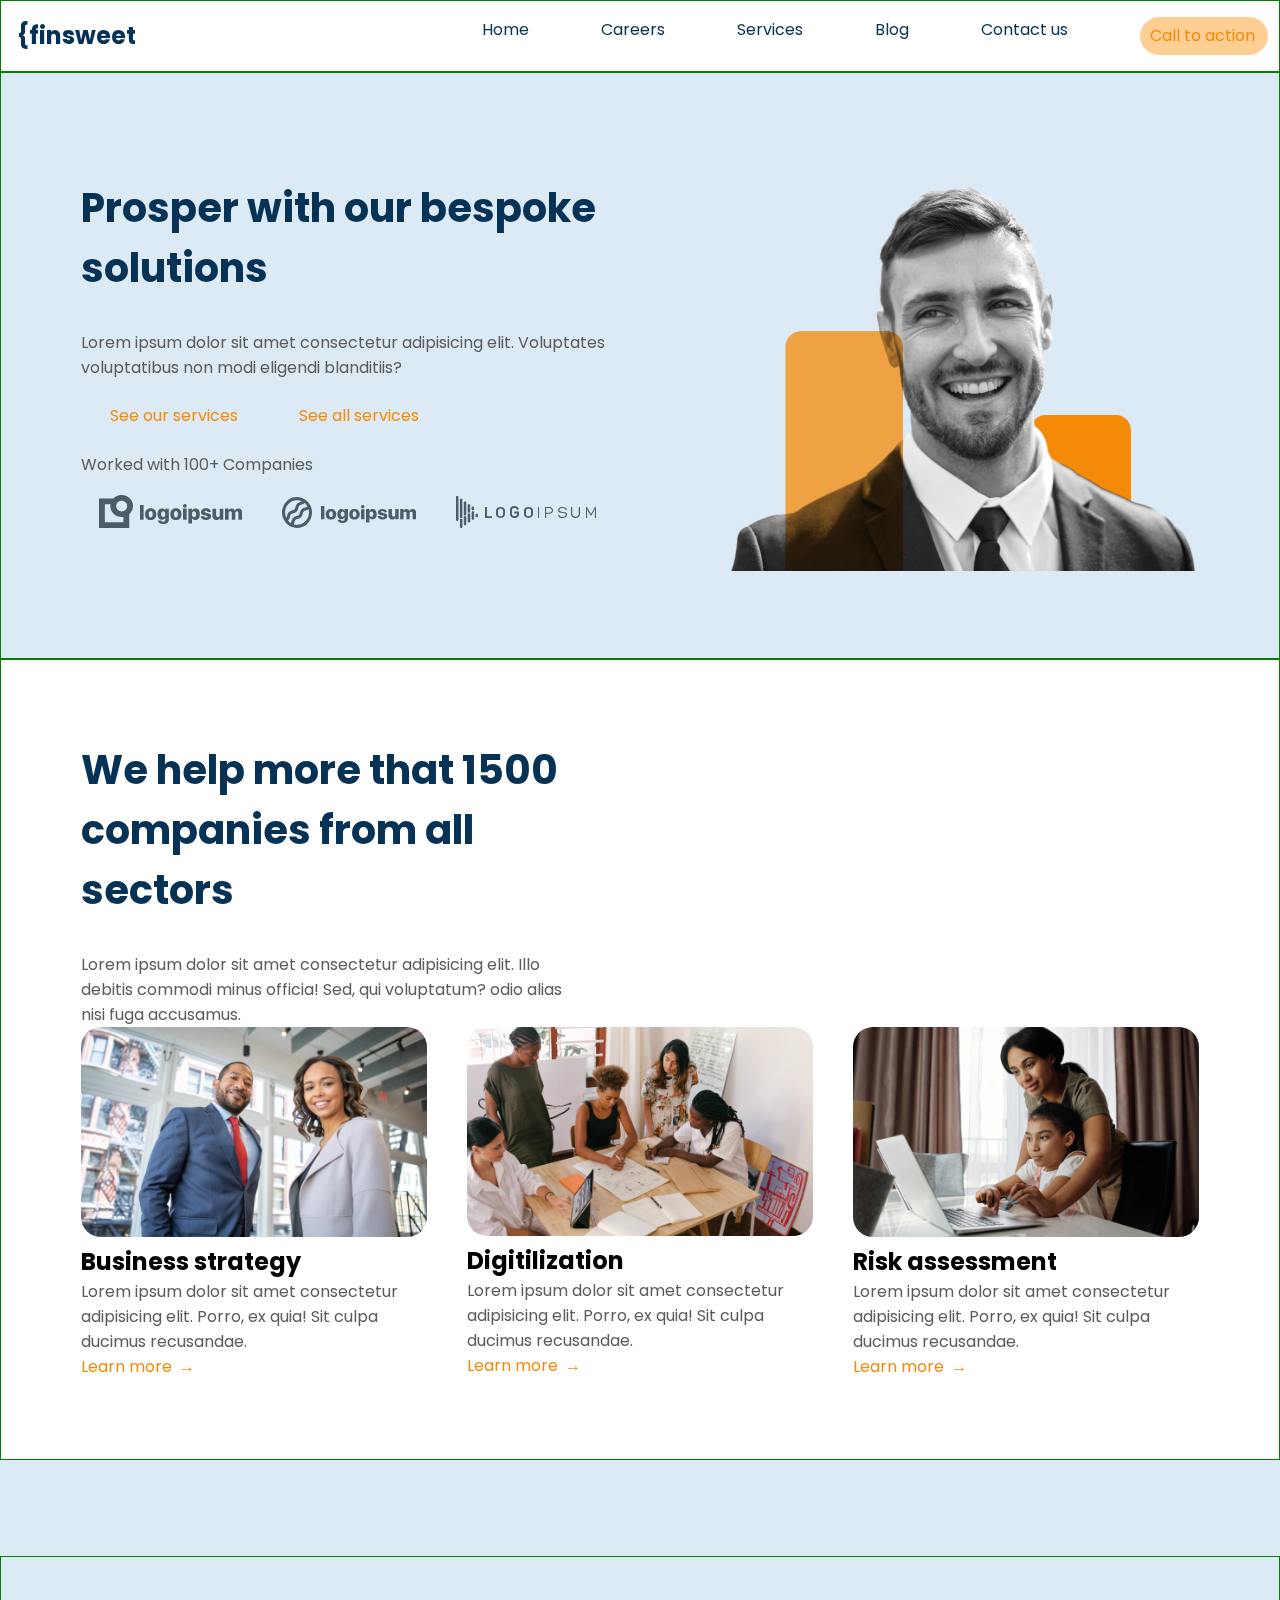
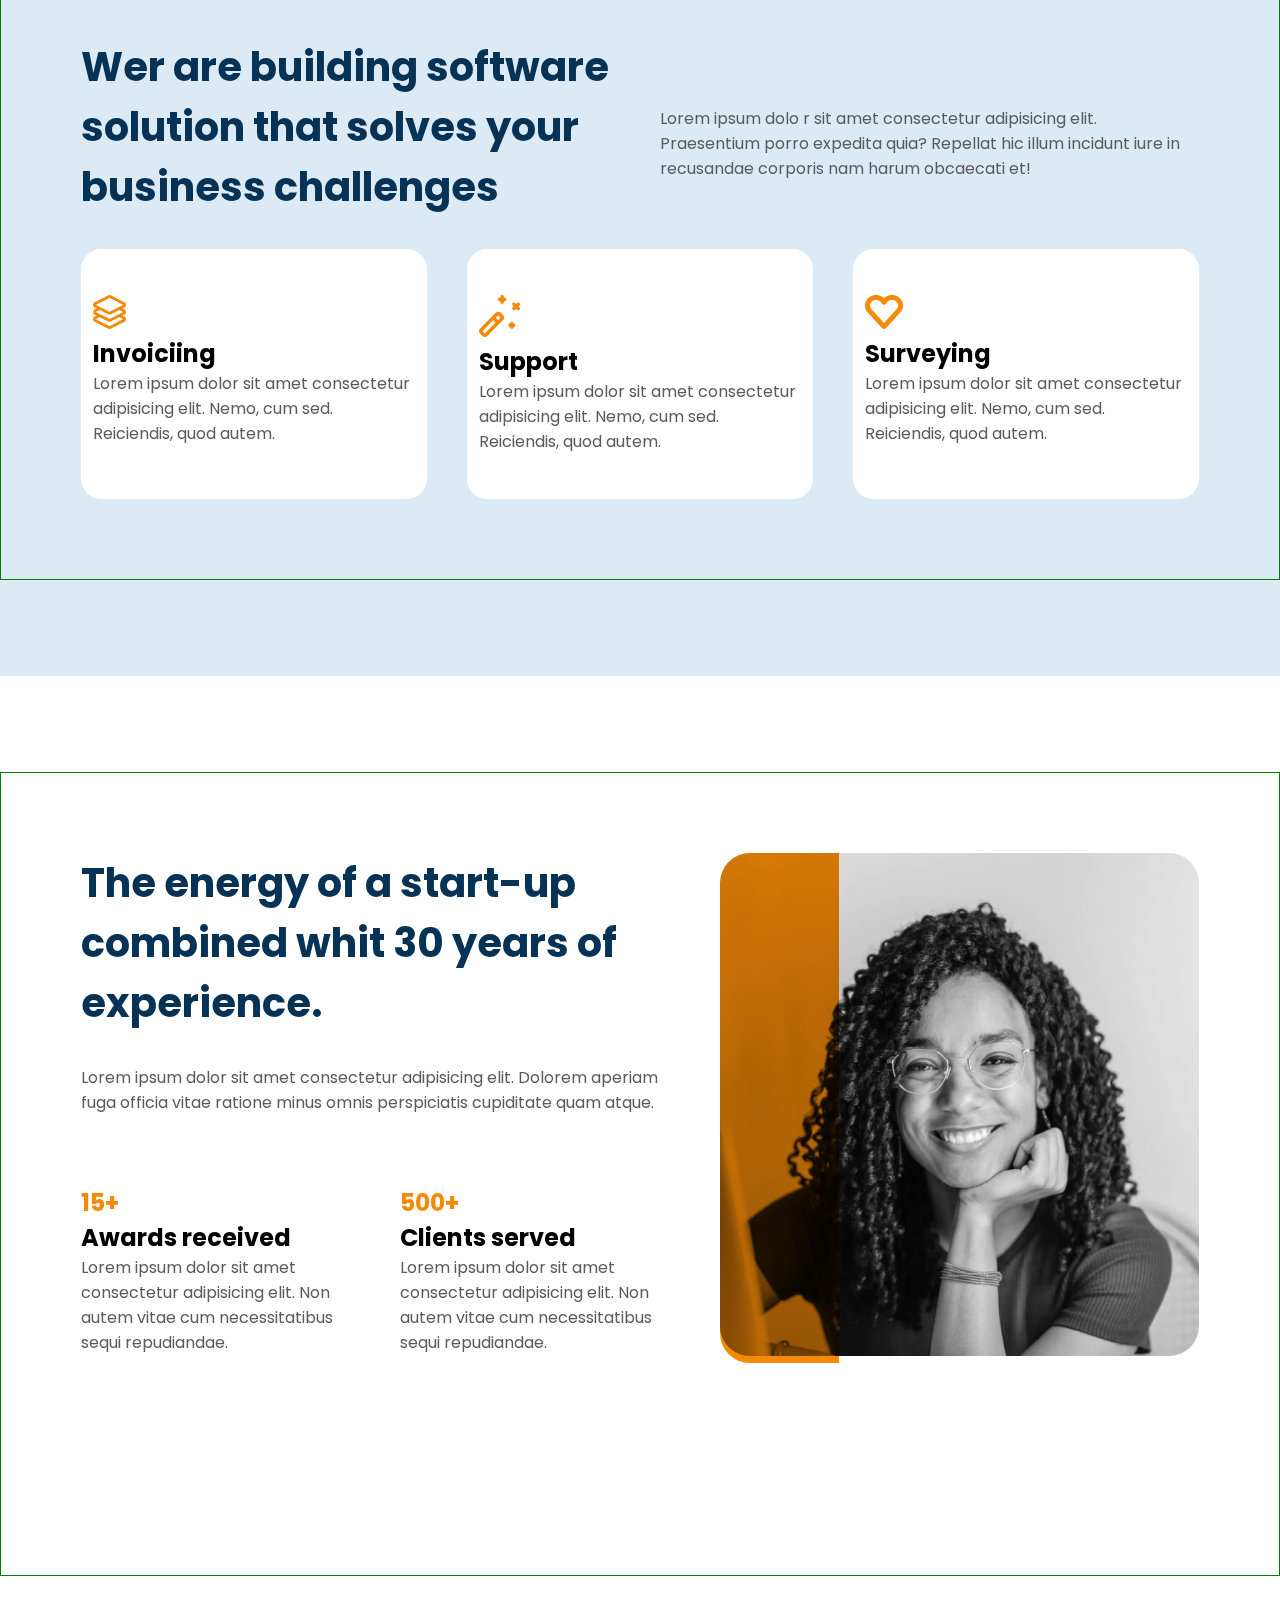
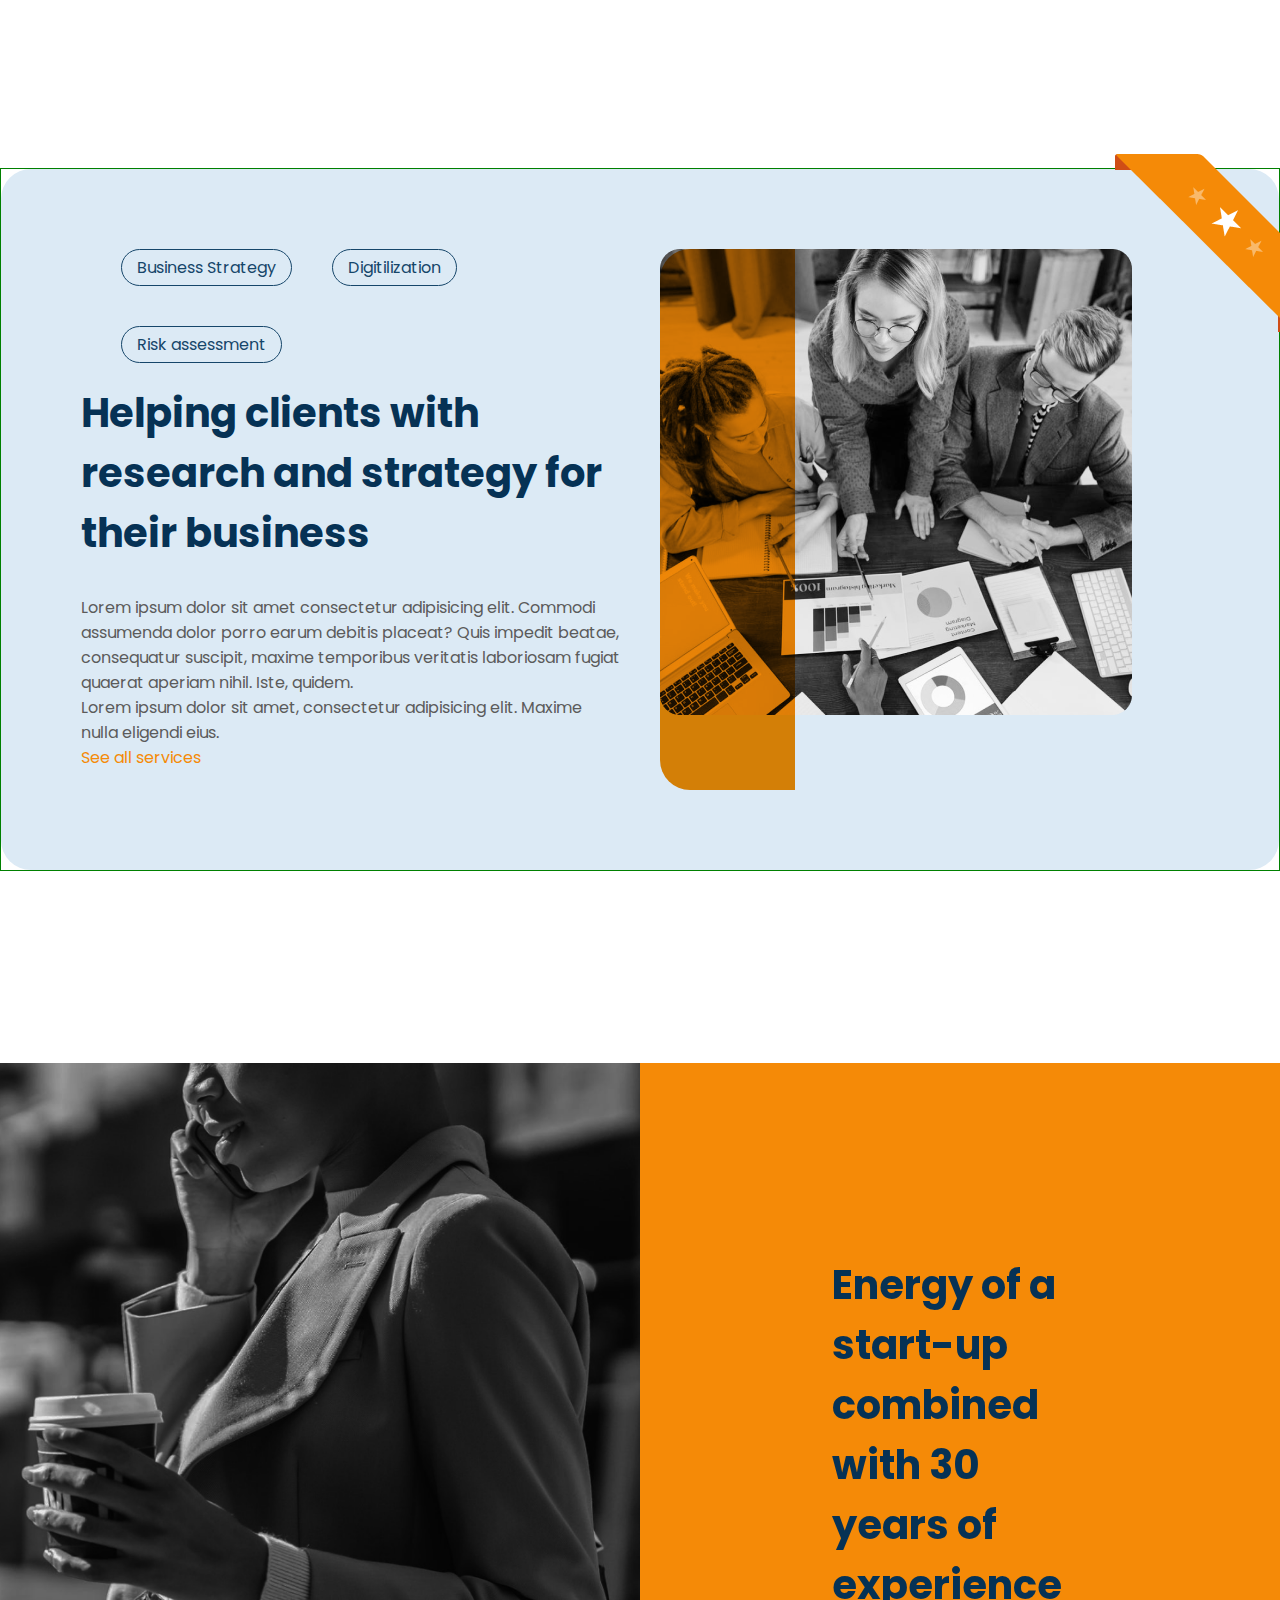
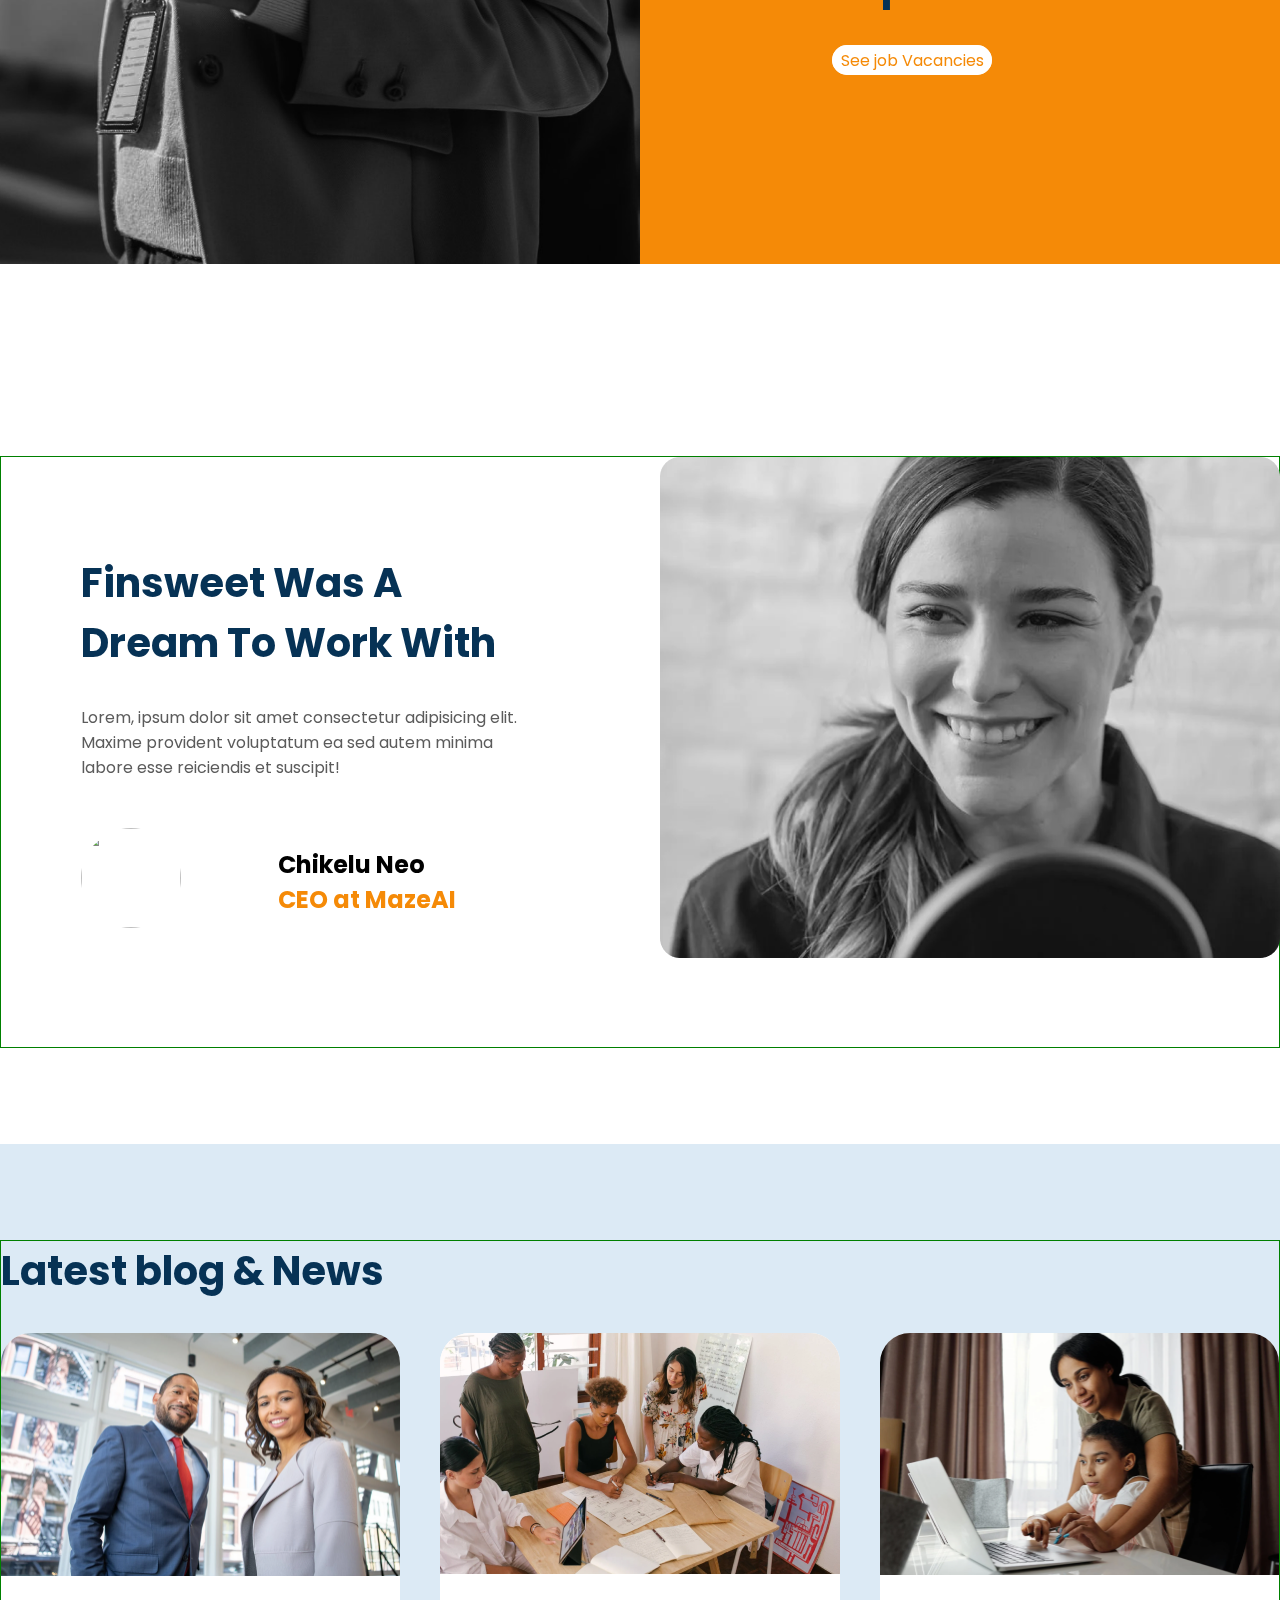
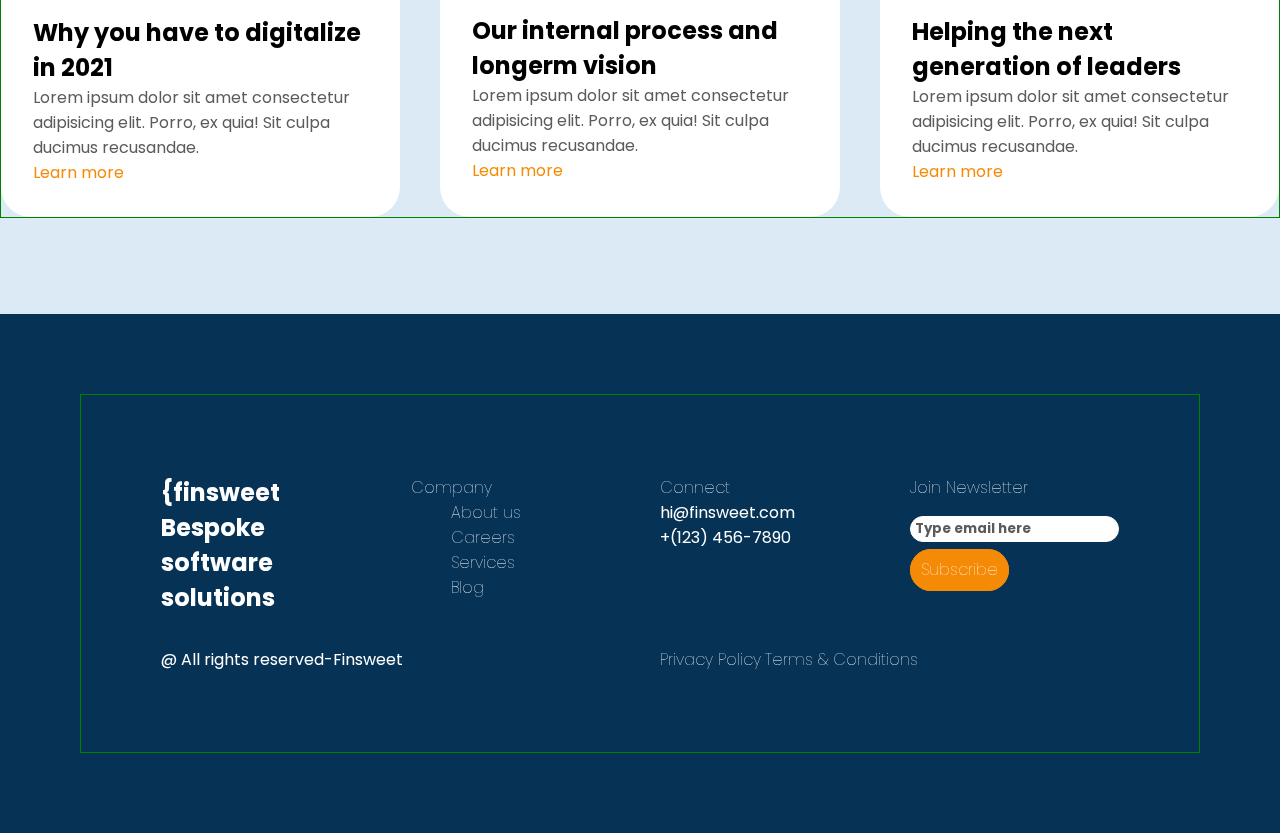
==== index.html @ d6efd80c "first commit" ====
<!DOCTYPE html>
<html lang="en">

<head>
    <meta charset="UTF-8">
    <meta http-equiv="X-UA-Compatible" content="IE=edge">
    <meta name="viewport" content="width=device-width, initial-scale=1.0">
    <link rel="preconnect" href="https://fonts.googleapis.com">
    <link rel="preconnect" href="https://fonts.gstatic.com" crossorigin>
    <link href="https://fonts.googleapis.com/css2?family=Poppins:wght@500&display=swap" rel="stylesheet">
    <link rel="stylesheet" href="css/style.css">
    <title>finsweet</title>
</head>

<body>
    <header>
        <div class="container">
            <div class="heading row">
                <div class="logo"><a href="#">{finsweet</a></div>
                <ul class="navbar-items row">
                    <li><a href="#">Home</a></li>
                    <li><a href="#">Careers</a></li>
                    <li><a href="#">Services</a></li>
                    <li><a href="#">Blog</a></li>
                    <li><a href="#">Contact us</a></li>
                    <li><a class="cta" href="#">Call to action</a></li>
                </ul>
            </div>

        </div>
    </header>

    <section id="header-section">
        <div class="container padding-2">
            <div class="face-content row">
                <div class="face-content-left col-2 center">
                    <div class="face-left-text">
                        <h1>Prosper with our bespoke solutions</h1>
                        <p>Lorem ipsum dolor sit amet consectetur adipisicing elit. Voluptates voluptatibus non modi
                            eligendi blanditiis?</p>
                    </div>
                    <div class="face-buttons">
                        <a class="service-btn padding" href="#">See our services</a>
                        <a class="service-btn padding" href="#">See all services</a>
                    </div>
                    <div class="partners">
                        <p>Worked with 100+ Companies</p>
                        <div class="partner-logos">
                            <img src="/images/haeder-logo-1.svg" alt="logo-1">
                            <img src="/images/heder-logo-2.svg" alt="logo-2">
                            <img src="/images/header-logo-3.svg" alt="logo-3">
                        </div>
                    </div>
                </div>
                <div class="face-content-right-img flex-wrap">
                    <img class="img-feature" src="/images/header-image.png" alt="header-image">
                </div>
            </div>

        </div>

    </section id="second-part">
    <div class="container">
        <div class="whole-second center padding-2">
            <div class="second-part-text">
                <h1>We help more that 1500 companies from all sectors</h1>
                <p>Lorem ipsum dolor sit amet consectetur adipisicing elit. Illo debitis commodi minus officia! Sed, qui
                    voluptatum? odio alias nisi fuga accusamus.</p>
            </div>

            <div class="second-part-items row">
                <div class="col-3">
                    <img src="images/post1.png" alt="post-1">
                    <h3>Business strategy</h3>
                    <p>Lorem ipsum dolor sit amet consectetur adipisicing elit. Porro, ex quia! Sit culpa ducimus
                        recusandae.</p>
                    <a class="btn" href="#">Learn more</a>
                </div>
                <div class="col-3">
                    <img src="/images/post-2.png" alt="post">
                    <h3>Digitilization</h3>
                    <p>Lorem ipsum dolor sit amet consectetur adipisicing elit. Porro, ex quia! Sit culpa ducimus
                        recusandae.</p>
                    <a class="btn" href="#">Learn more</a>
                </div>
                <div class="col-3">
                    <img src="/images/post-3.png" alt="post-3">
                    <h3>Risk assessment</h3>
                    <p>Lorem ipsum dolor sit amet consectetur adipisicing elit. Porro, ex quia! Sit culpa ducimus
                        recusandae.</p>
                    <a class="btn" href="#">Learn more</a>
                </div>
            </div>


        </div>
    </div>
    </section>
    <section id="third">
        <div class="container padding-2">
            <div class="row">
                <div class="col-2">
                    <h1>Wer are building software solution that solves your business challenges</h1>
                </div>
                <div class="col-2 center">
                    <p>Lorem ipsum dolo r sit amet consectetur adipisicing elit. Praesentium porro expedita quia? Repellat
                        hic illum incidunt iure in recusandae corporis nam harum obcaecati et!</p>
                </div>
            </div>
            <div class="third-part-items row">
                <div class="third-box-border col-3">
                    <img src="images/Icon-layer.png" alt="Icon-layer">
                    <h3>Invoiciing</h3>
                    <p>Lorem ipsum dolor sit amet consectetur adipisicing elit. Nemo, cum sed. Reiciendis, quod autem.
                    </p>
                </div>
                <div class="third-box-border col-3 ">
                    <img src="images/Icon-wizard.png" alt="Icon-wizard">
                    <h3>Support</h3>
                    <p>Lorem ipsum dolor sit amet consectetur adipisicing elit. Nemo, cum sed. Reiciendis, quod autem.
                    </p>
                </div>
                <div class="third-box-border col-3">
                    <img src="images/Icon-heart.png" alt="Icon-heart">
                    <h3>Surveying</h3>
                    <p>Lorem ipsum dolor sit amet consectetur adipisicing elit. Nemo, cum sed. Reiciendis, quod autem.
                    </p>
                </div>
            </div>
        </div>
    </section>

    <section id="fourth">
        <div class="container row padding-2">
            <div class="fourth-part col-2 center">
                <div class="fourth-part-text">
                    <h1>The energy of a start-up combined whit 30 years of experience.</h1>
                    <p>Lorem ipsum dolor sit amet consectetur adipisicing elit. Dolorem aperiam fuga officia vitae
                        ratione minus omnis perspiciatis cupiditate quam atque.</p>

                </div>
                <div class="fourth-part-items row">
                    <div class="fourth-part-items-one col-2 nowrap">
                        <h4>15+</h4>
                        <h3>Awards received</h3>
                        <p>Lorem ipsum dolor sit amet consectetur adipisicing elit. Non autem vitae cum necessitatibus
                            sequi repudiandae.</p>
                    </div>
                    <div class="fourth-part-items-two col-2 nowrap">
                        <h4>500+</h4>
                        <h3>Clients served</h3>
                        <p>Lorem ipsum dolor sit amet consectetur adipisicing elit. Non autem vitae cum necessitatibus
                            sequi repudiandae.</p>
                    </div>
                </div>

            </div>
            <div class="fourth-part-img col-2 flex-wrap">
                <div class="absolute">
                    <img class="women" src="images/about-image.png" alt="women">
                </div>
            </div>
        </div>
    </section>

    <section>
        <div class="container">
            <div class="fifth-part row">
                <div class="fifth-part-left col-2 center">
                    <div class="fifth-nav">
                        <ul class="fifth-nav-items row">
                            <li><a class="cta-fifth" href="#">Business Strategy</a></li>
                            <li><a  href="#">Digitilization</a></li>
                            <li><a  href="#">Risk assessment</a></li>
                        </ul>
                    </div>
                    <div class="fifth-text">
                        <h1>Helping clients with research and strategy for their business</h1>
                        <p>Lorem ipsum dolor sit amet consectetur adipisicing elit. Commodi assumenda dolor porro earum
                            debitis placeat? Quis impedit beatae, consequatur suscipit, maxime temporibus veritatis
                            laboriosam fugiat quaerat aperiam nihil. Iste, quidem.</p>
                        <p>Lorem ipsum dolor sit amet, consectetur adipisicing elit. Maxime nulla eligendi eius.</p>
                        <a class="btn" href="#"> See all services</a>
                    </div>

                </div>
                <div class="fifth-img col-2 absolute">
                    <img class="fifth-team-img" src="/images/team.png" alt="team">
                </div>
                <div class="ribbon">
                    <img src="/images/Ribbon.png" alt="ribbon">
                </div>
            </div>

        </div>
    </section>

    <section>
        <div class="sixth row nogap">
            <div class="sixth-left col-2">

            </div>
            <div class="sixth-right col-2">
                <h1>Energy of a start-up combined with 30 years of experience </h1>
                <a class="button"    href="#"> See job Vacancies</a>
            </div>
        </div>
    </section>

    <section>
        <div class="container row">
            <div class="seventh-left col-2 center padding-2">

                <div class="seventh-text">
                    <h1>Finsweet Was A Dream To Work With</h1>
                    <p>Lorem, ipsum dolor sit amet consectetur adipisicing elit. Maxime provident voluptatum ea sed autem minima labore esse reiciendis et suscipit!</p>
    
                </div>
                <div class="row nogap">
                    <div class="jgh">
                        <img class="img-part" src="https://visionarymarketing.com/wp-content/uploads/2022/02/art-nfts-auction-2021-esther-barend.jpg">
                    </div>
            
                    <div class="txt center">
                        <h3>Chikelu Neo</h3>
                        <h4>CEO at MazeAI</h4>

                    </div>
                </div>
            </div>
            <div class="right col-2">
                <img src="/images/video-image.png" alt="video">
            </div>
        </div>
    </section>

    <section id="hhh">
        <div class="container">
            <div class="eight-part">
                <div class="eight">
                    <h1>Latest blog & News</h1>
                </div>
                <div class="eight row">
                    <div class="uni col-3">
                        <img src="images/post1.png" alt="post-1">
                        <div class="white">
                            <h3>Why you have to digitalize in 2021</h3>
                            <p>Lorem ipsum dolor sit amet consectetur adipisicing elit. Porro, ex quia! Sit culpa ducimus
                                recusandae.</p>
                            <a class="btn" href="#">Learn more</a>

                        </div>
                    </div>
                    <div class="uni col-3">
                        <img src="/images/post-2.png" alt="post">
                        <div class="white">
                            <h3>Our internal process and longerm vision</h3>
                            <p>Lorem ipsum dolor sit amet consectetur adipisicing elit. Porro, ex quia! Sit culpa ducimus
                                recusandae.</p>
                            <a class="btn" href="#">Learn more</a>
                        </div>
                    </div>
                    <div class="uni col-3">
                        <img src="/images/post-3.png" alt="post-3">
                        <div class="white">

                            <h3>Helping the next generation of leaders</h3>
                            <p>Lorem ipsum dolor sit amet consectetur adipisicing elit. Porro, ex quia! Sit culpa ducimus
                                recusandae.</p>
                            <a class="btn" href="#">Learn more</a>
                        </div>
                    </div>
                </div>
            </div>
        </div>
    </section>

    <footer id="footer-section">
        <div class="container padding-2">

            <div class="foot row">
                <div class="foot-first col-4">
                    <h3>{finsweet</h2>
                        <h1>Bespoke software solutions</h1>
                </div>
                <div class="foot-sec col-4">
                    <h2>Company</h2>
                    <ul>
                        <li><a href="#"> About us</a></li>
                        <li><a href="#"> Careers</a></li>
                        <li><a href="#"> Services</a></li>
                        <li><a href="#"> Blog</a></li>
                    </ul>
                </div>
                <div class="foot-third col-4">
                    <h2>Connect</h2>
                    <p>hi@finsweet.com</p>
                    <p>+(123) 456-7890</p>
                </div>
                <div class="foot-fourth col-4">
                    <h2>Join Newsletter</h2>
                    <h5 class="foot-btn-1">Type email here</h5>
                    <a class="foot-btn" href="#">Subscribe</a>
                </div>
            </div>
            <div class="foot-footer row">
                <p class="col-2">@ All rights reserved-Finsweet</p>
                <div class="footer-right col-2">
                    <a href="#">Privacy Policy</a>
                    <a href="#">Terms & Conditions</a>
                </div>
            </div>
        </div>
    </footer>
</body>

</html>
---- css/style.css ----
* {
    margin: 0;
    box-sizing: border-box;
}

.container {
    max-width: 1280px;
    margin: 0 auto;
    border: 1px solid green;
    /* padding: 1rem; */
}
a {
    text-decoration: none;
}

p {
    color: #5B5B5B;
}

body {
    font-family: 'Poppins', sans-serif;
}

li {
    list-style: none;
}

h1 {
    font-size: 2.5rem;
    color: #063255;
    margin-bottom: 2rem;
}

/* Layout */

.row {
    display: flex;
    flex-wrap: wrap;
    gap: 40px;
}

.col-2 {
    width: calc(100%/2 - 40px);
    flex-grow: 1;
    /* flex: 1 400px; */
}
.wrap{
        flex: 1 400px;
}

.col-3 {
    width: calc(100%/3 - 40px);
    flex-grow: 1;
    /* flex: 1 400px;  */
}
.col-4{
    width: calc(100%/4 - 40px);
    flex-grow: 1;
}

/* Heading */

.heading {
    justify-content: space-between;
    align-items: center;
    padding: 1rem 1rem;
}

.navbar-items li {
    padding: 0 1rem;
    align-items: center;
}

.logo {
    font-size: 1.5rem;
    font-weight: bold;
}

.logo,
.navbar-items a {
    color: #063255;
}

.logo a {
    color: #063255;
}

#header-section {
    background-color: #DCEAF5;
    padding: 0;
}

.img-feature {
    width: 100%;
}

.padding {
    padding: 0 1.8rem;
}

.service-btn:hover {
    border: 1px solid #F58A07;
    padding: 2% 6%;
    color: white;
    background-color: #F58A07;
    border-radius: 30px;
}
.flex-wrap{
    flex: 1 400px;
}
.service-btn {
    display: inline-block;
    transition: .4s;
    color: #F58A07;
}

.center {
    margin: auto;
    /* justify-content: center;
    align-items: center; */
}

.center-2 {
    justify-content: center;
    align-items: center;
}

.face-buttons {
    margin: 4% 0;
}

.partner-logos img {
    padding: 2vh 3%;
}
/* 
.face-content{
    display: flex;
    flex-wrap: wrap;
    flex: 1 500px; 
} */
.header-img {
    vertical-align: bottom;
}

.navbar-items .cta {
    display: inline-block;
    width: 120%;
    border: 1px solid #ffce92;
    padding: 5% 8%;
    color: #F58A07;
    background-color: #ffce92;
    border-radius: 30px;
}

.btn {
    color: #F58A07;
}

.second-part-items .btn:after {
    content: '\2192';
    display: inline;
    padding-left: 2%;
}

.second-part-items img {
    border-radius: 20px;
}

.whole-second .second-part-text {
    margin-top: 5% 3%;
    display: inline-block;
    max-width: 31rem;
}

.second-part-items{
    flex: 1 700px;
}
.whole-second{
    padding: 1rem;
}
.second-part-items img{
    width: 100%;
}
.third-box-border{
    border: 1px solid white;
    background-color: white;
    padding: 4% 1%;
    border-radius: 20px;
}
#third{
    background-color: #DCEAF5;
}

.women{
    width: 100%;
    border-radius: 30px;
}
.absolute {
    position: relative;
}
.absolute::before {
    content: '';
    position: absolute;
    inset: 0 75% 0 0;
    background-color: #F58A07;
    mix-blend-mode: multiply;
    border-radius: 30px 0 0 30px;
}
h4{
    color: #F58A07;
    font-size: 1.5rem;
}
.fourth-part div{
    margin-bottom: 70px;
}
.fifth-part-left div{
    margin-bottom: 20px;
}
.fifth-part{
    background-color: #DCEAF5;
    border-radius: 30px;
    position: relative;
    padding: 5rem;
}
.ribbon{
    position: absolute;
    display: block;
    top:  -15px;
    right: -15px;
}

section{
    padding: 6rem 0;
}
.fifth-nav-items li{
    border: 1px solid #16466a;
    padding: 1% 3%;
    border-radius: 30px;
}
.fifth-nav-items a{
    color: #16466a;
}
.fifth-nav-items li:hover{
    background-color: white;
    border: 1px solid white;
}
.fifth-nav-items a:hover{
    color: #F58A07;
}
.button{
    background-color: white;
    border: 1px solid white;
    color: #F58A07;
    padding: 1% 3%;
    border-radius: 30px;
}

.sixth-right{
    background-color: #F58A07;
    padding: 12rem;
}
.sixth-left {
    background-image: url(/images/experience-image.png);
    background-size: cover;
}
.nogap{
    gap: 0;
}
.img-part{
    width: 100px;
    height: 100px;
    border-radius: 50%;
}
.seventh-left div{
    padding: 1rem 0;
    align-self: center;
}
.eight-part{
    background-color: #DCEAF5;
}
.uni{
    border-radius: 30px;
    background-color: white;
}
.eight img{
    border-radius: 30px 30px 0  0;
    width: 100%;
}
.white{
    padding: 2rem;
}
.nowrap{
    flex-wrap: nowrap;
}
.jgh{
    margin-right: 3%;
}
#hhh{
    background-color: #DCEAF5;
}
footer{
    background-color: #063255;
    color: white;
    padding: 5rem;
}
.foot h1{
    color: white;
    font-size: 1.5rem;
}
h2{
    font-size: 1rem;
    font-weight: lighter;
}
h3{
    font-size: 1.5rem;
}
#footer-section a{
    color: white;
    font-weight: lighter;
    font-size: 1rem;
}
.foot-third p{
    color: white;
}
.foot-footer p{
    color: white;
}
.foot-btn{
    color: white;
    border: 1px solid #F58A07;
    padding: 4% 5%;
    border-radius: 30px;
    background-color: #F58A07;
    margin: 1rem 0;

}
.foot-btn-1{
    color: #5B5B5B;
    border: 1px solid white;
    padding: 1% 2%;
    border-radius: 30px;
    background-color: white;
    margin: 1rem 0;
}
.padding-2{
    padding: 5rem;
}
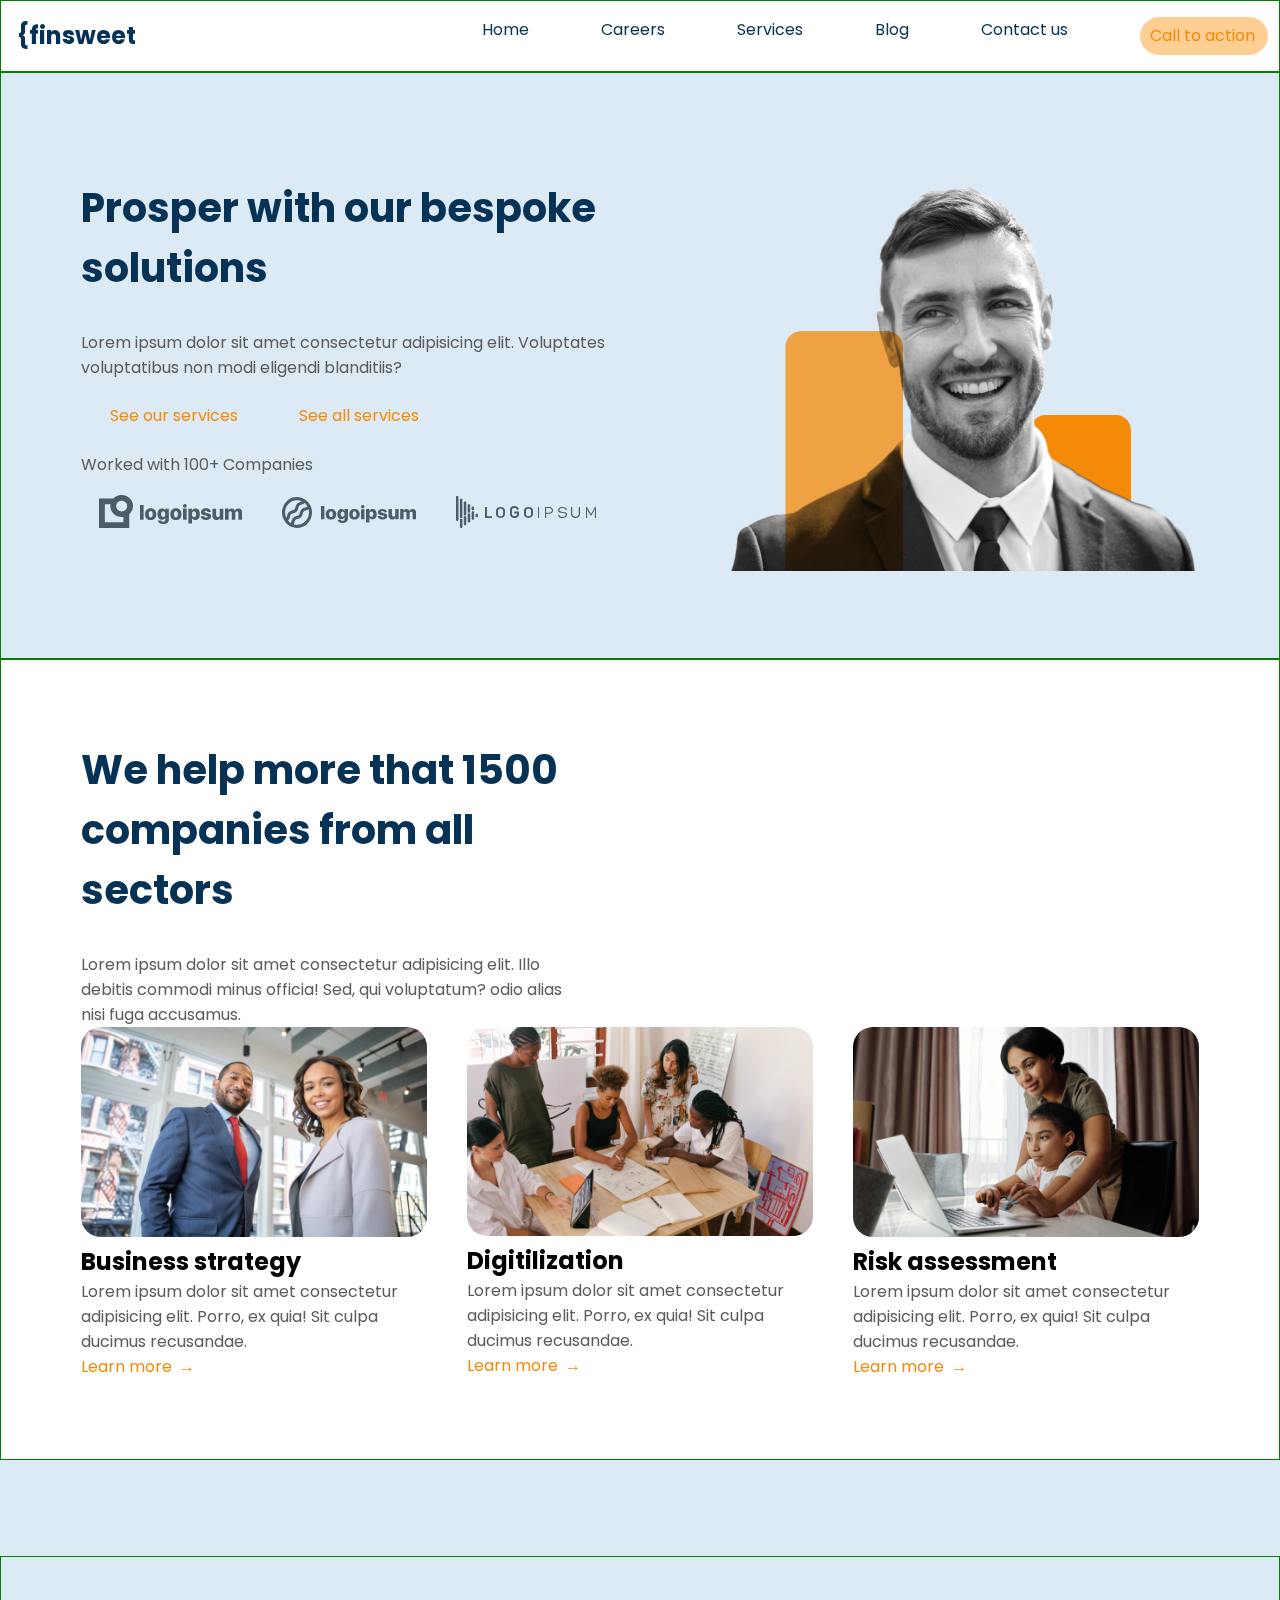
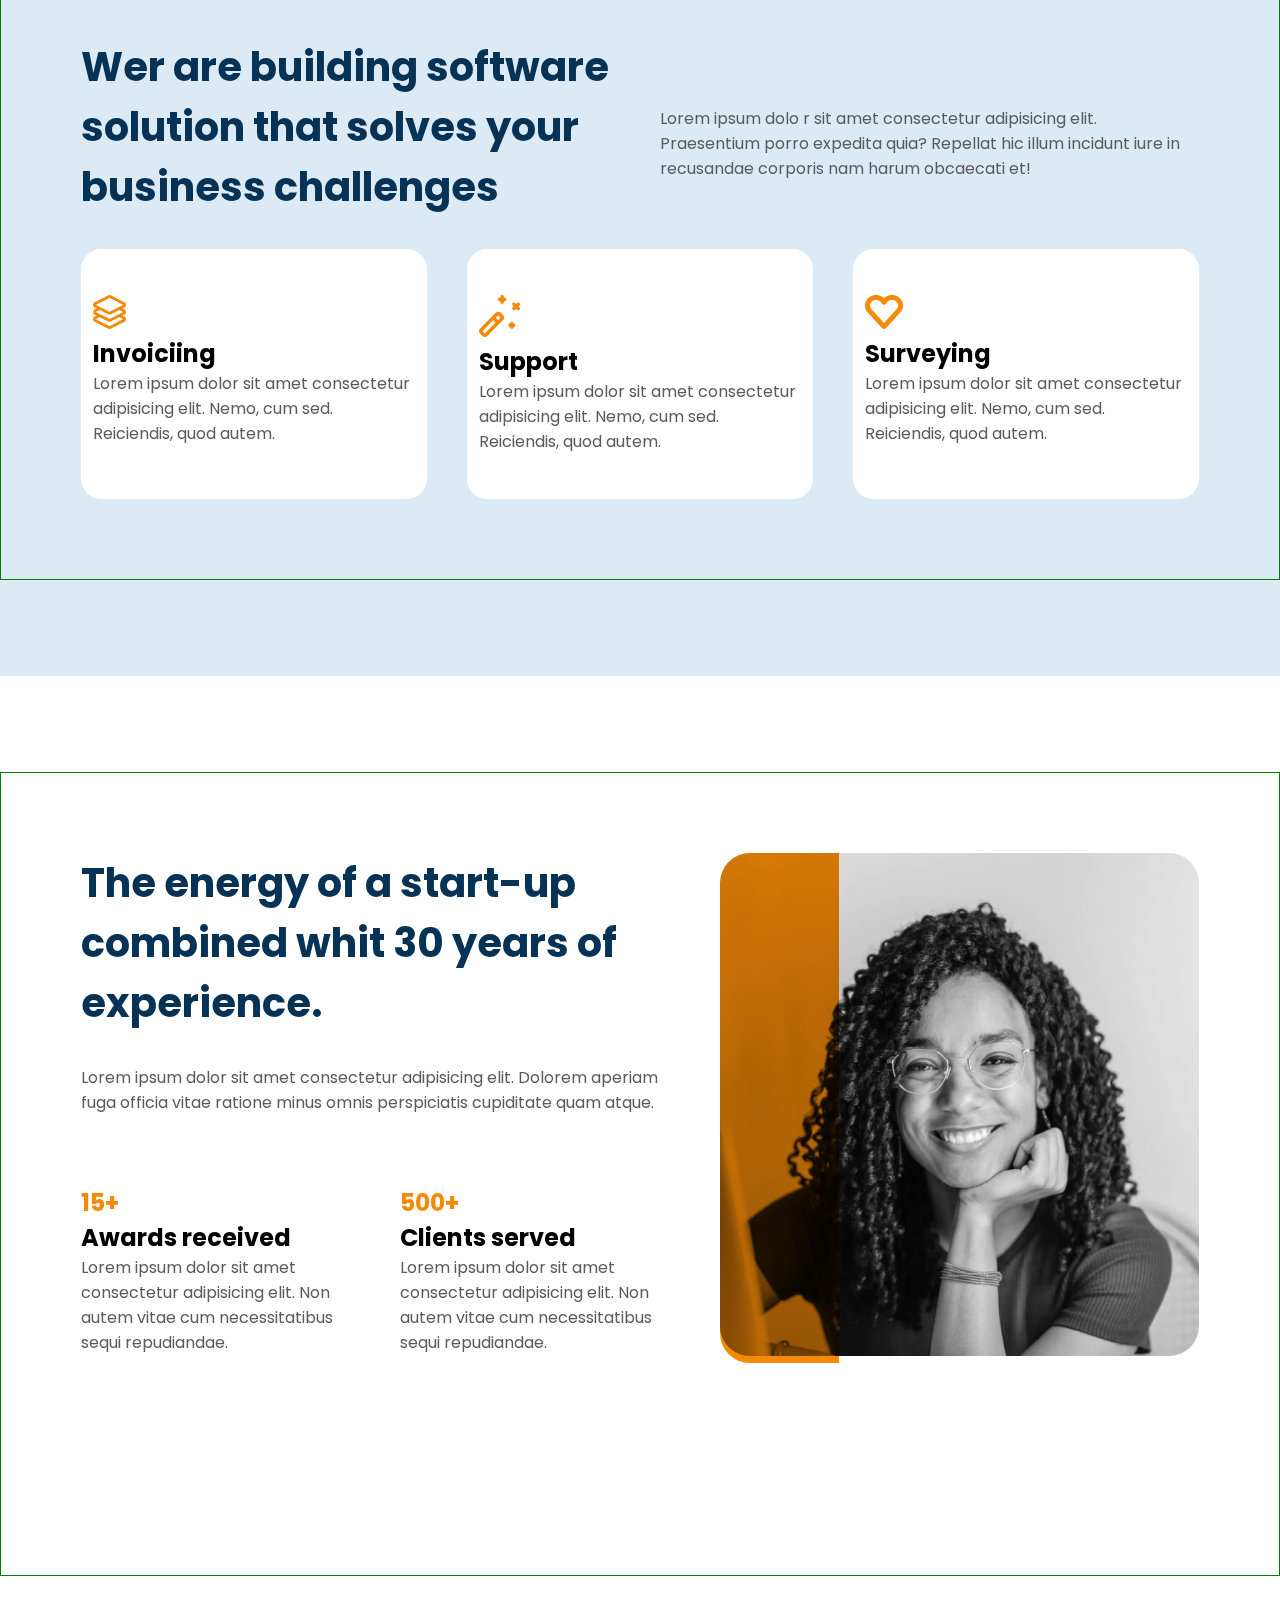
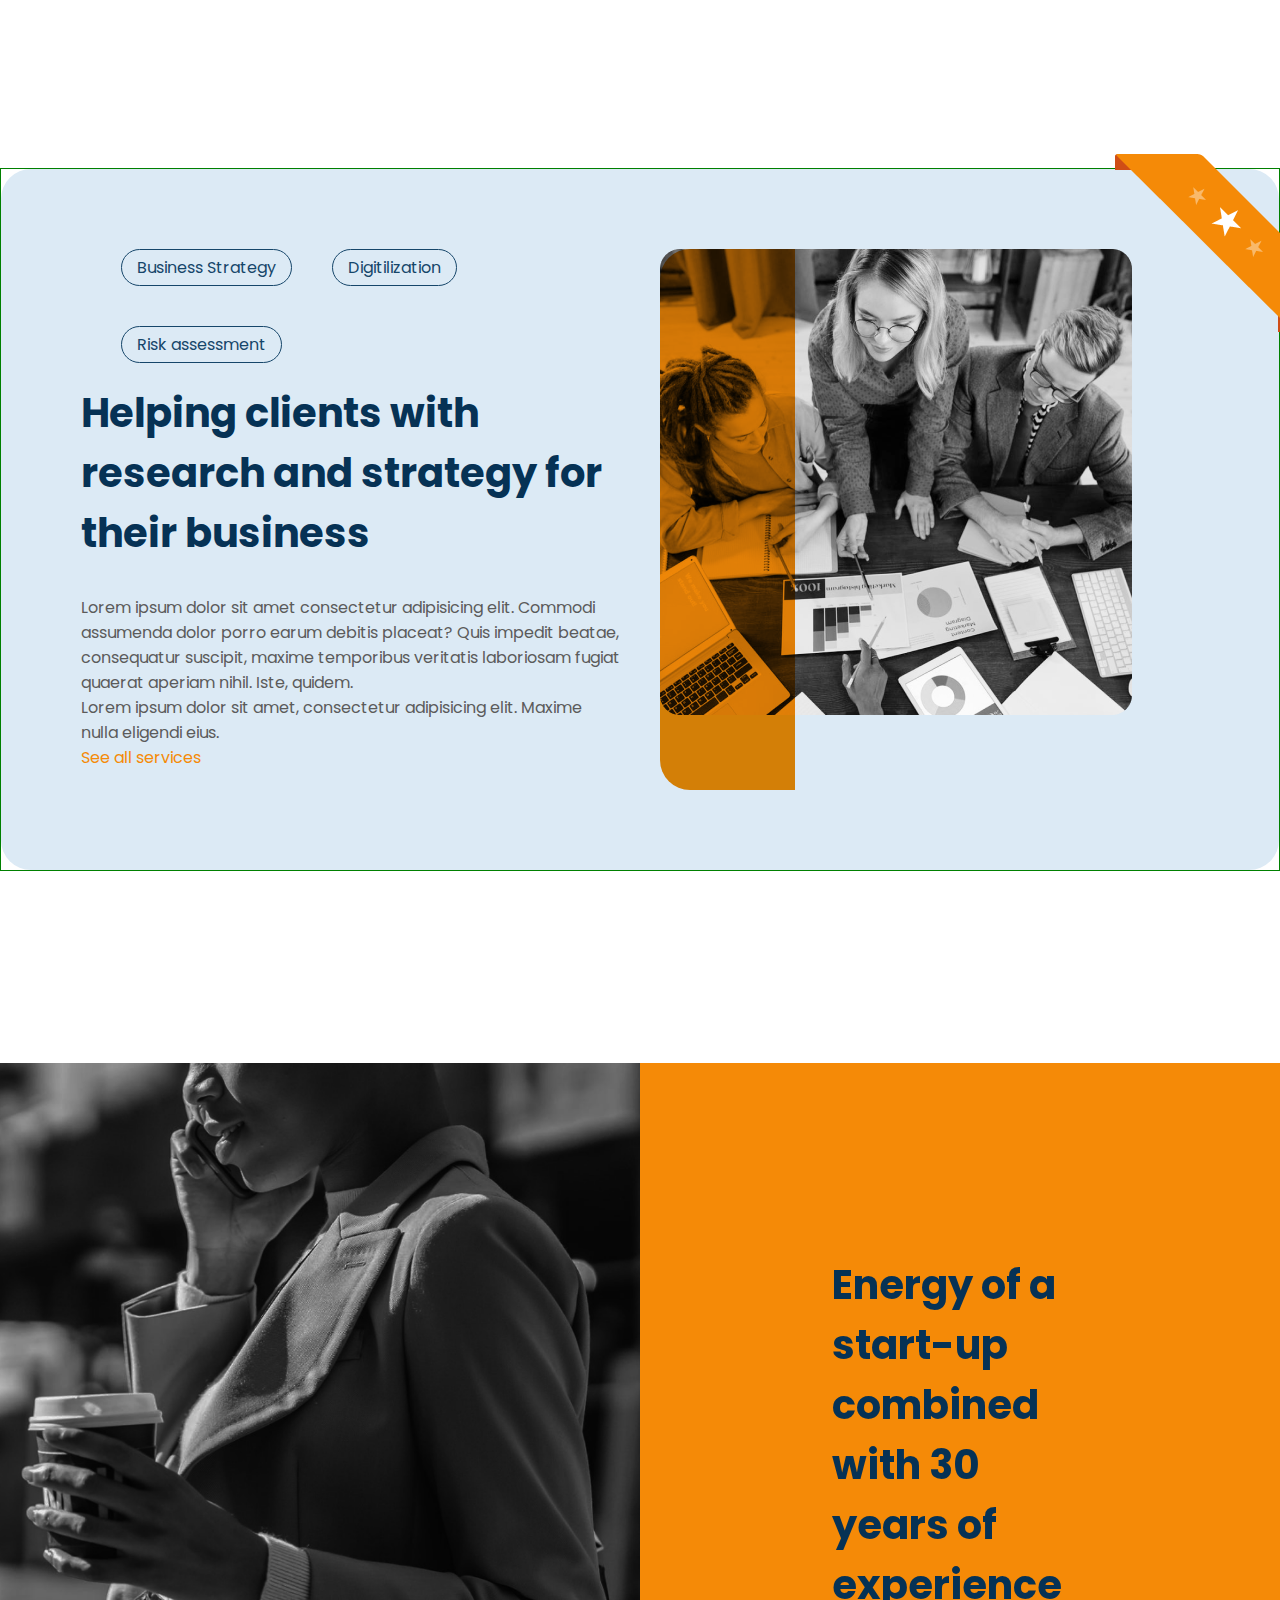
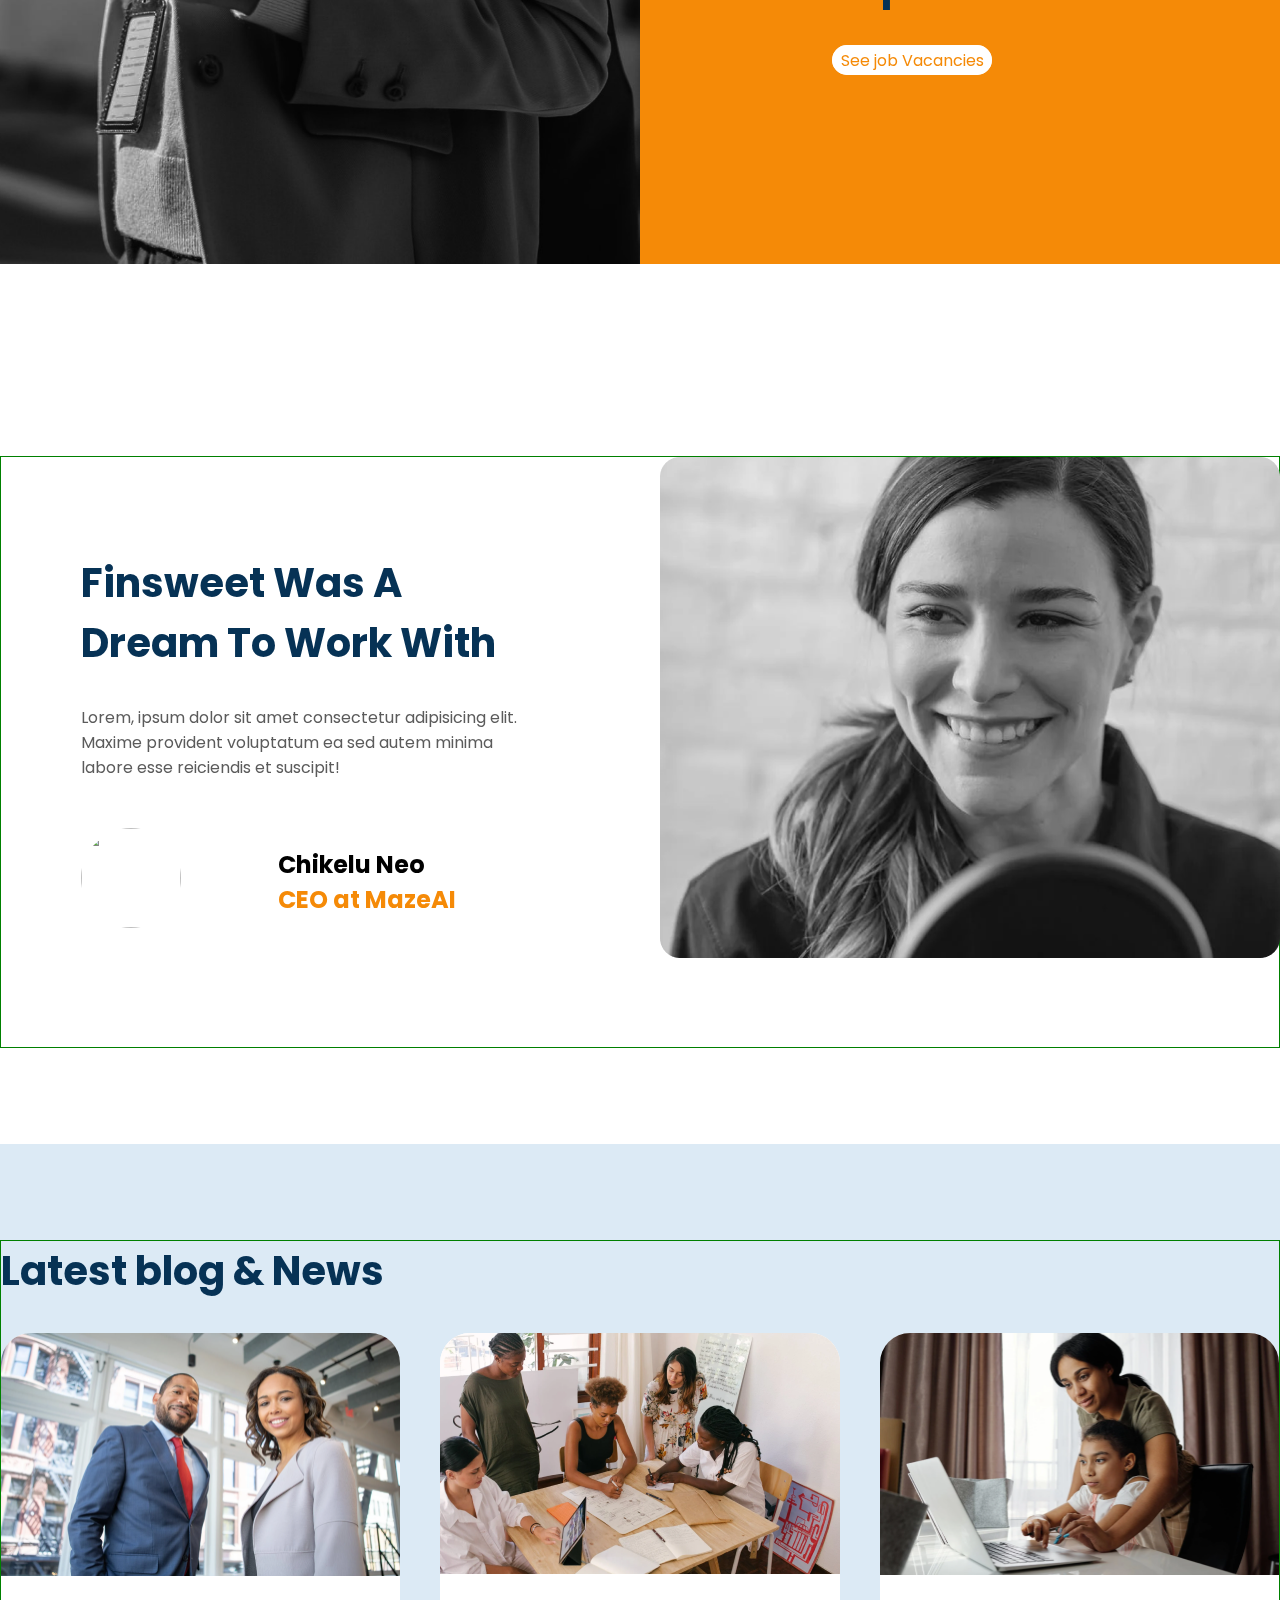
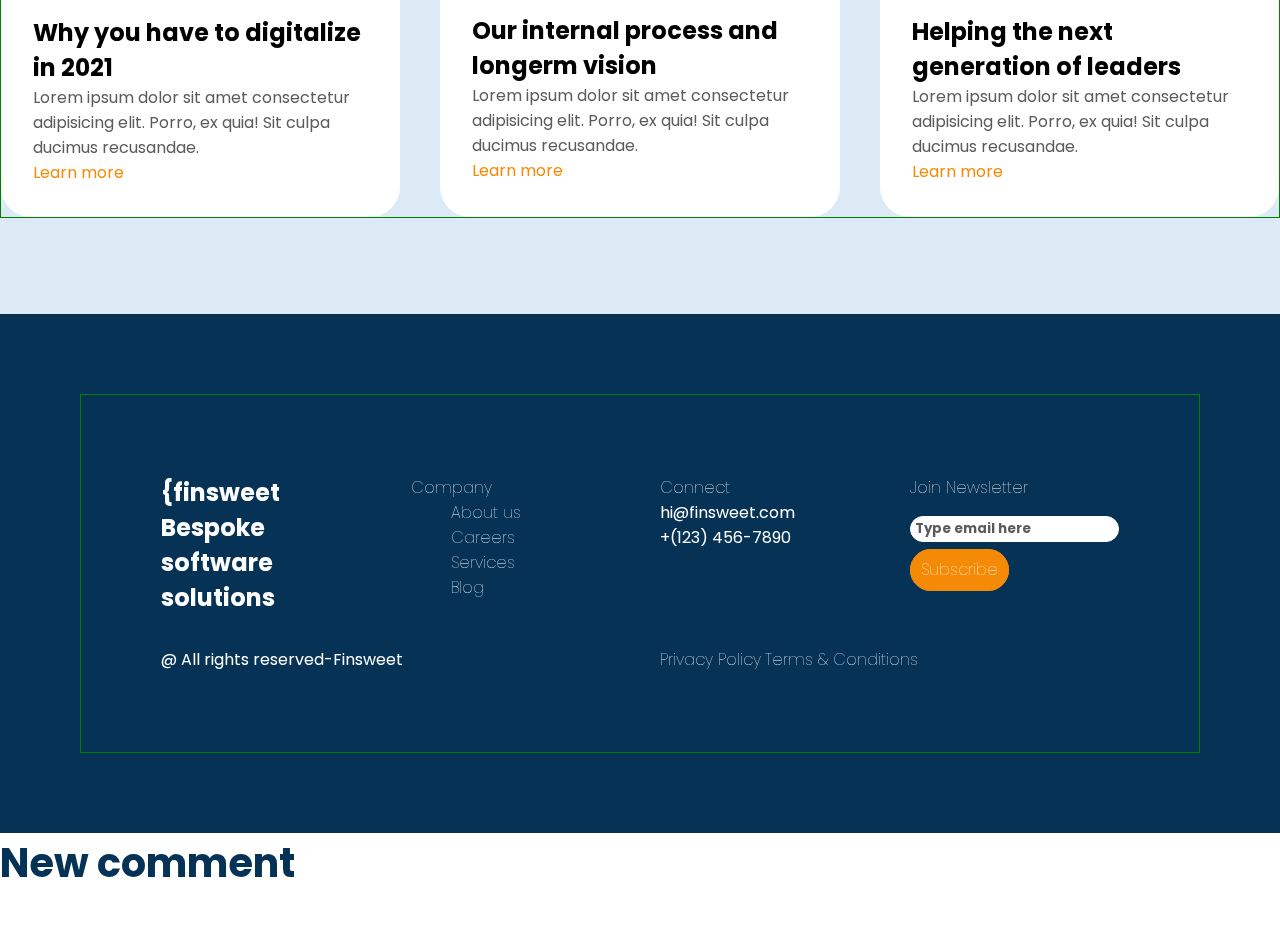
==== commit 4c34d175: "new n" ====
--- a/index.html
+++ b/index.html
@@ -312,6 +312,7 @@
             </div>
         </div>
     </footer>
+    <h1>New comment</h1>
 </body>
 
 </html>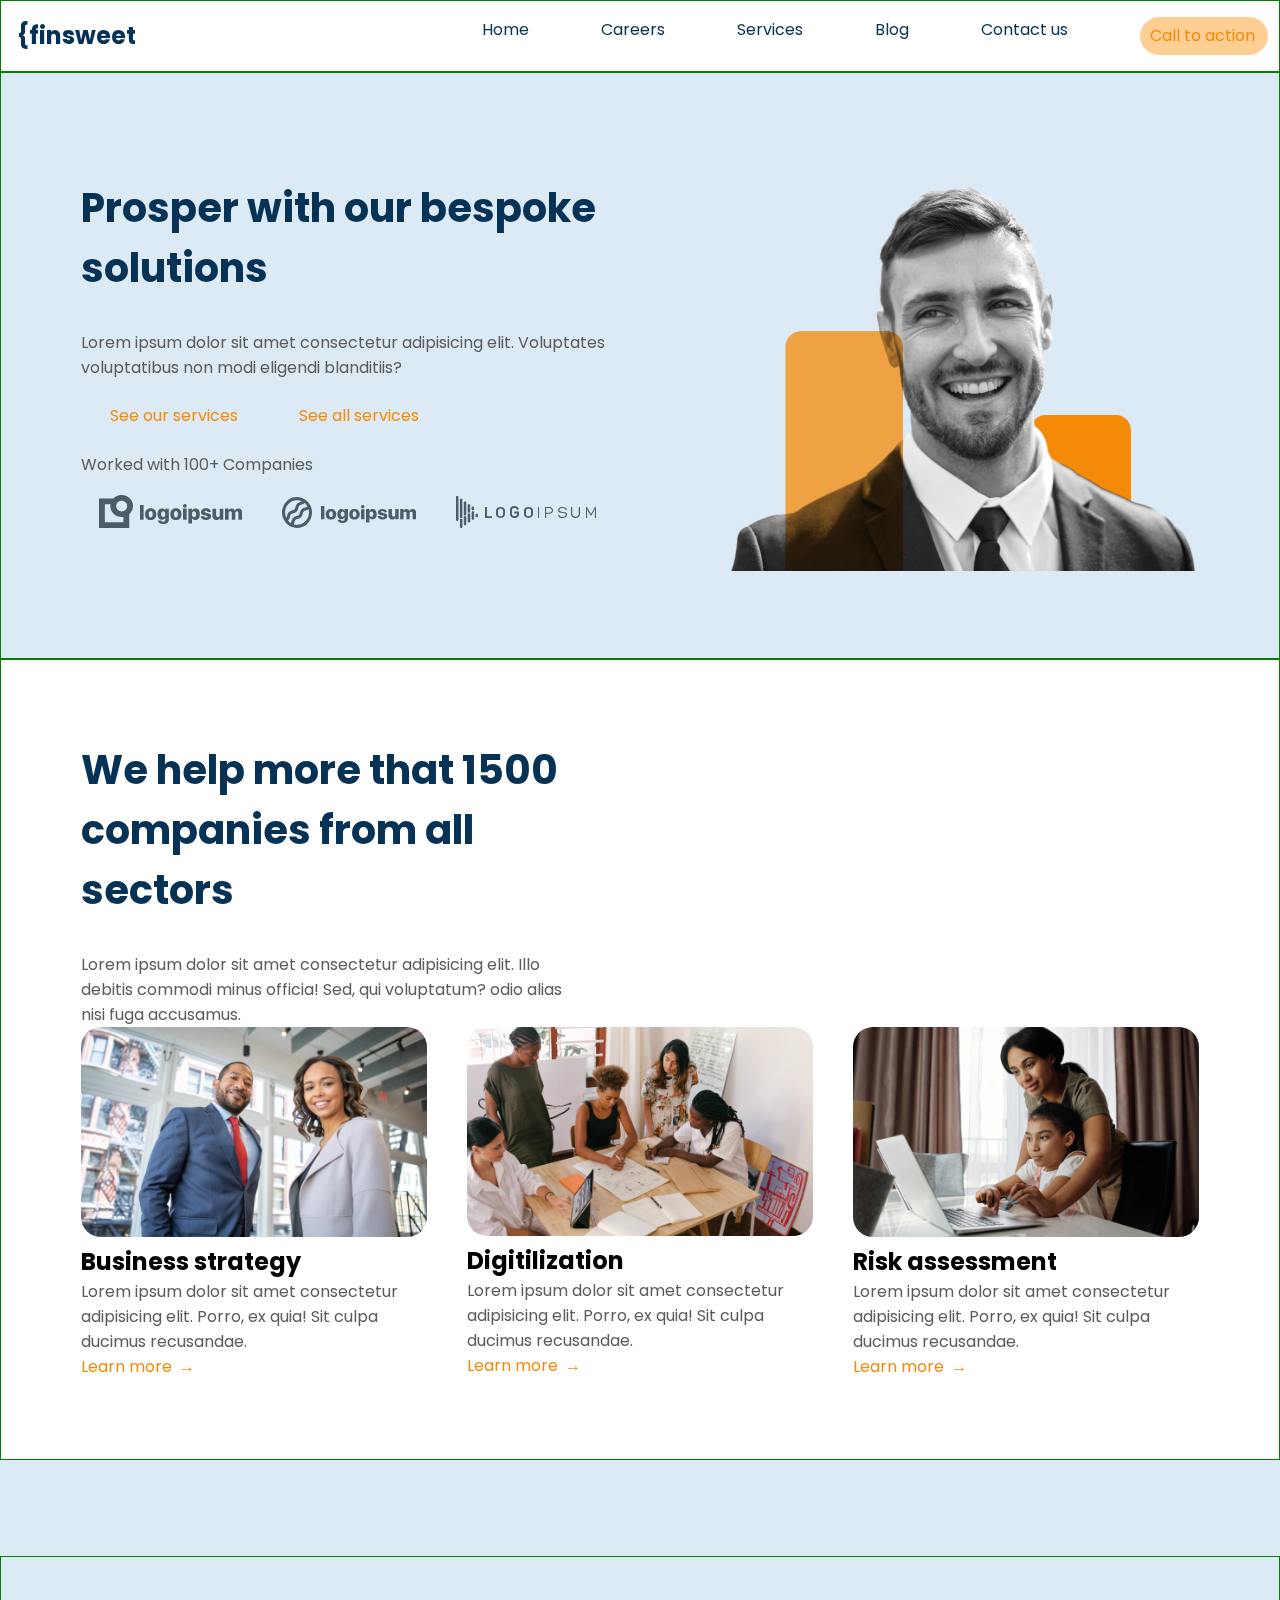
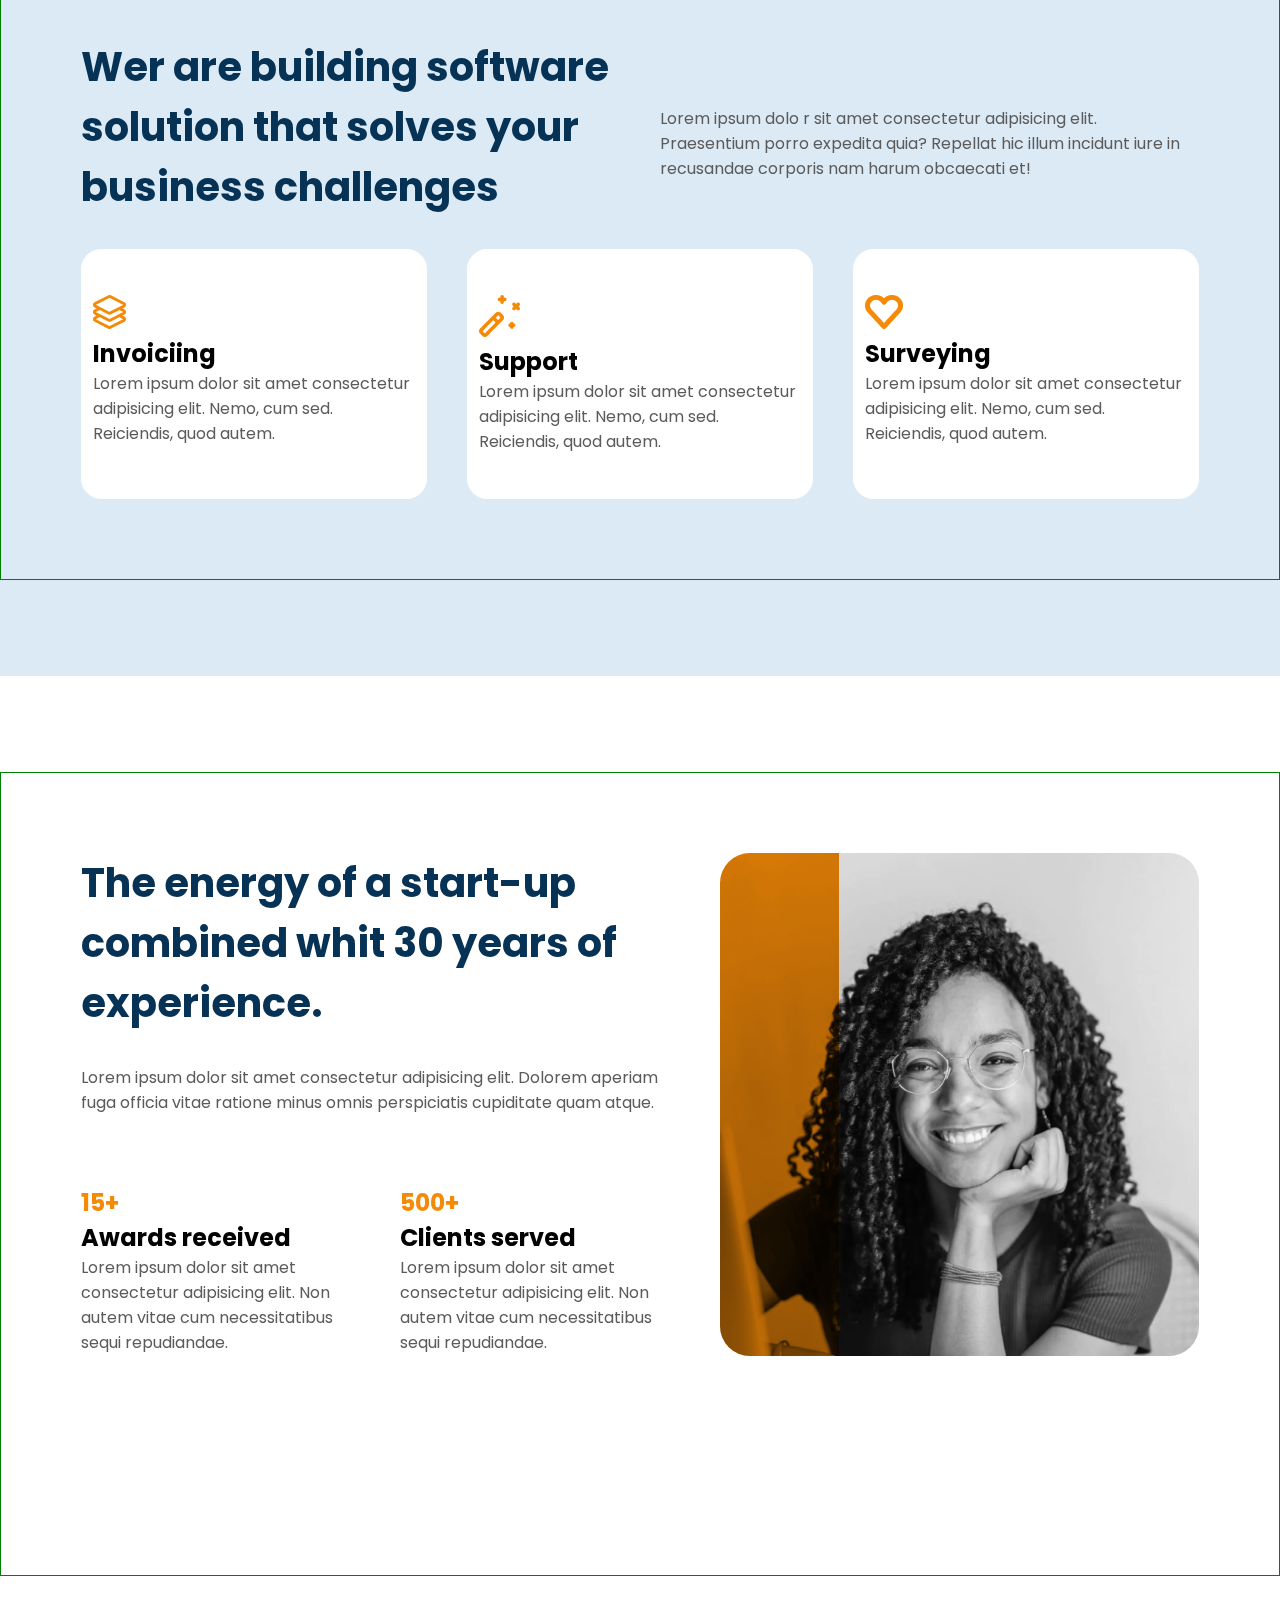
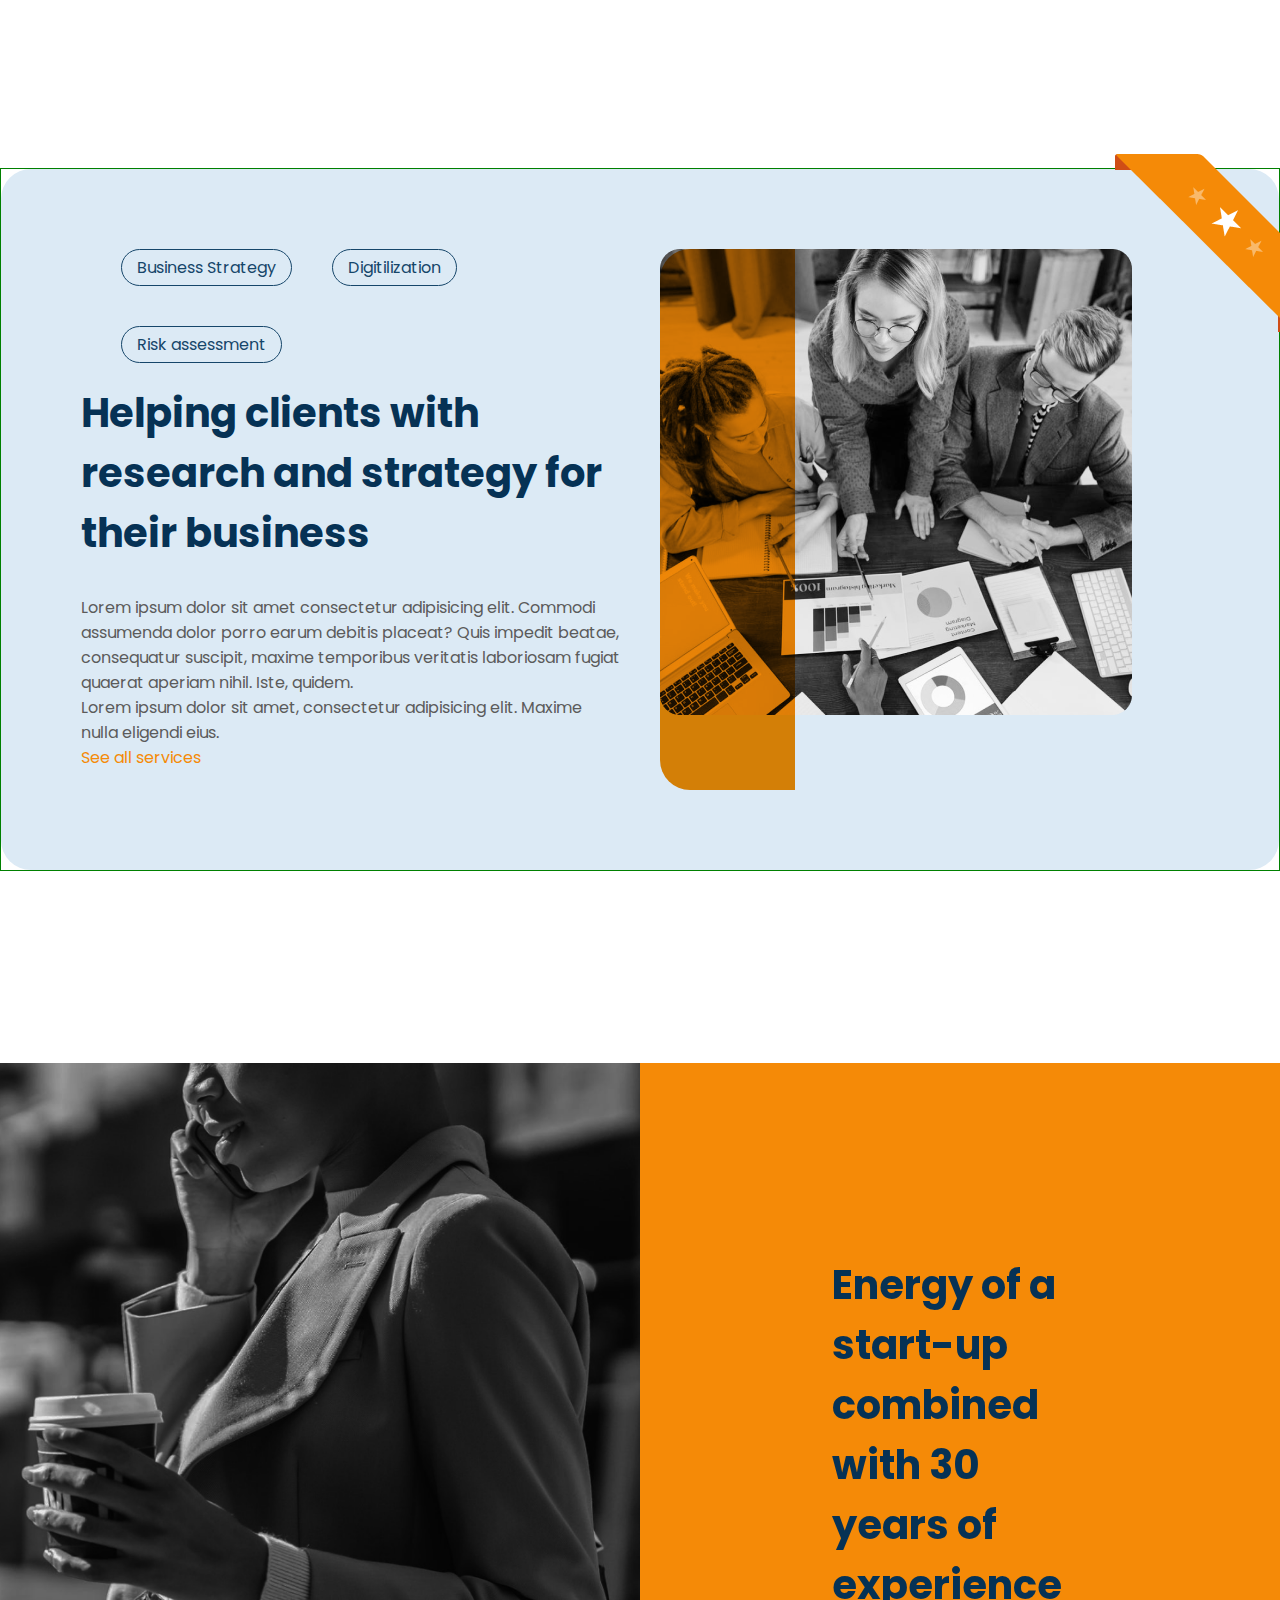
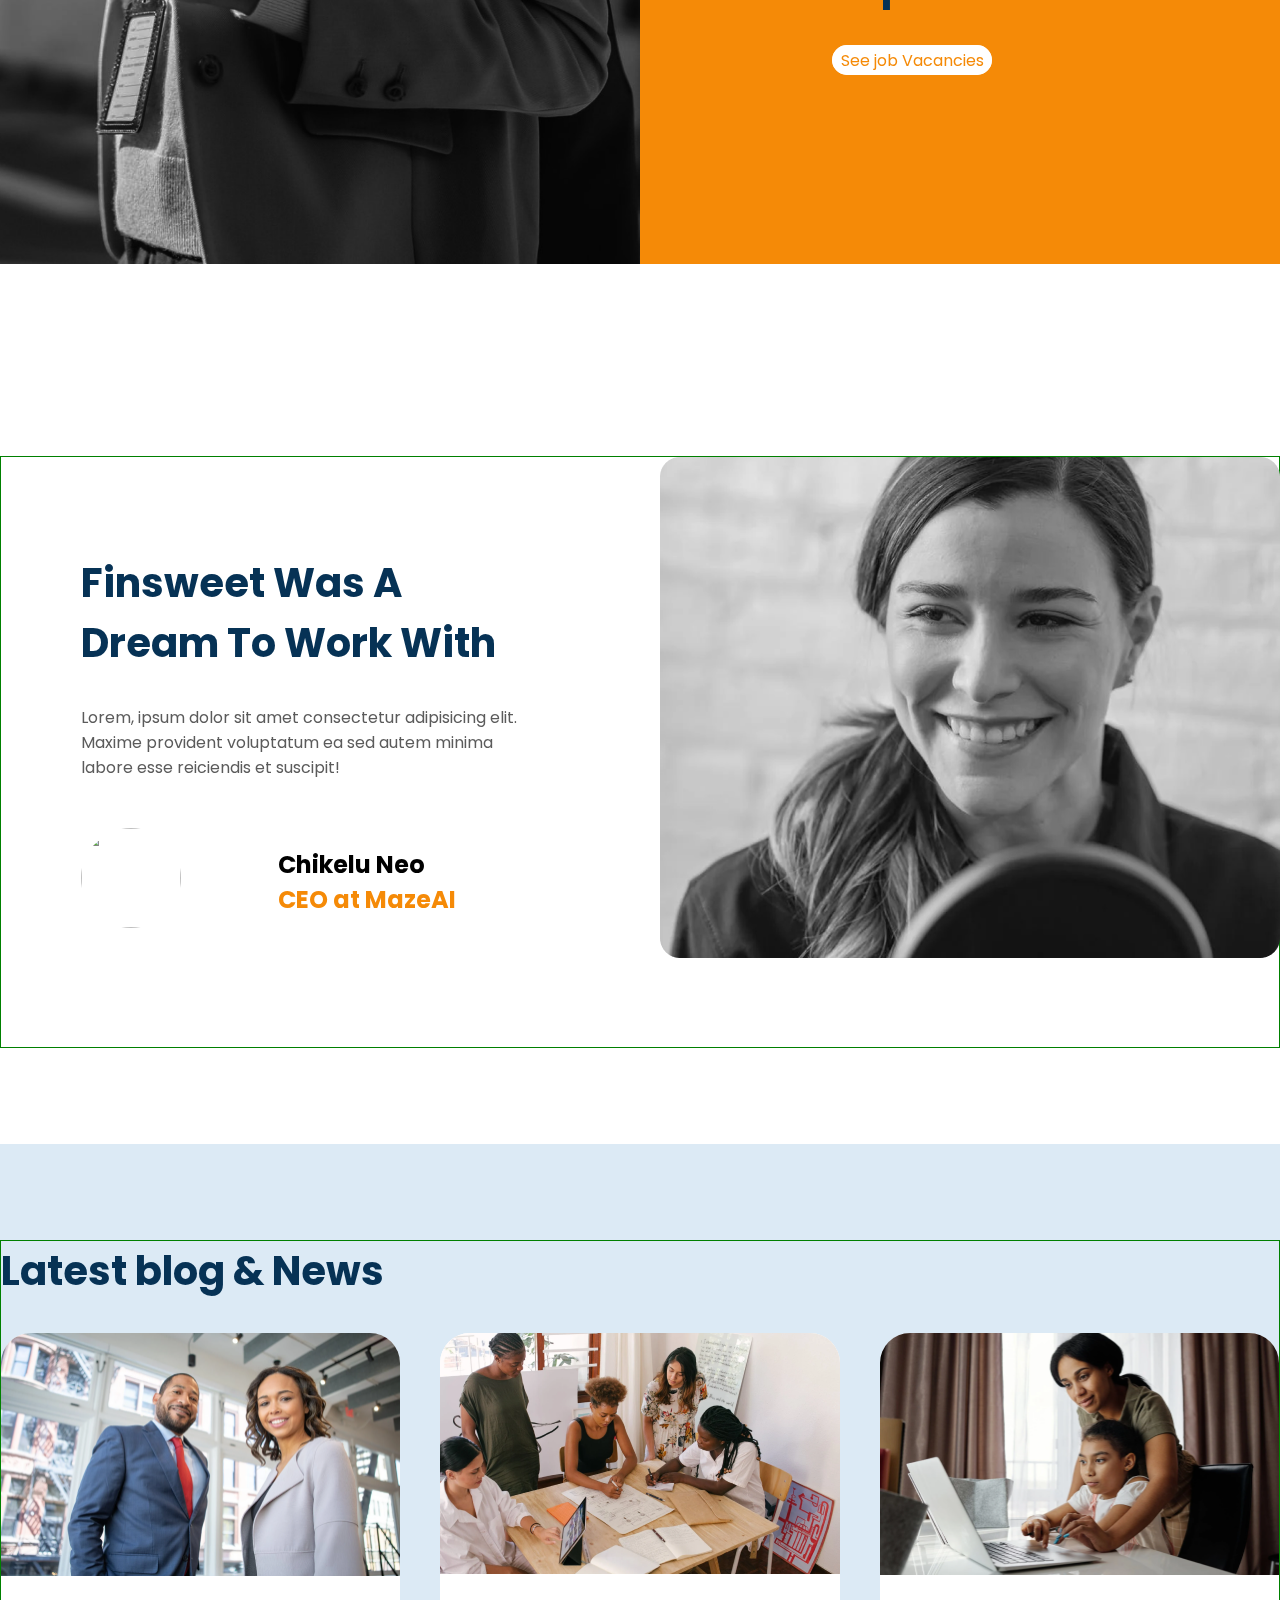
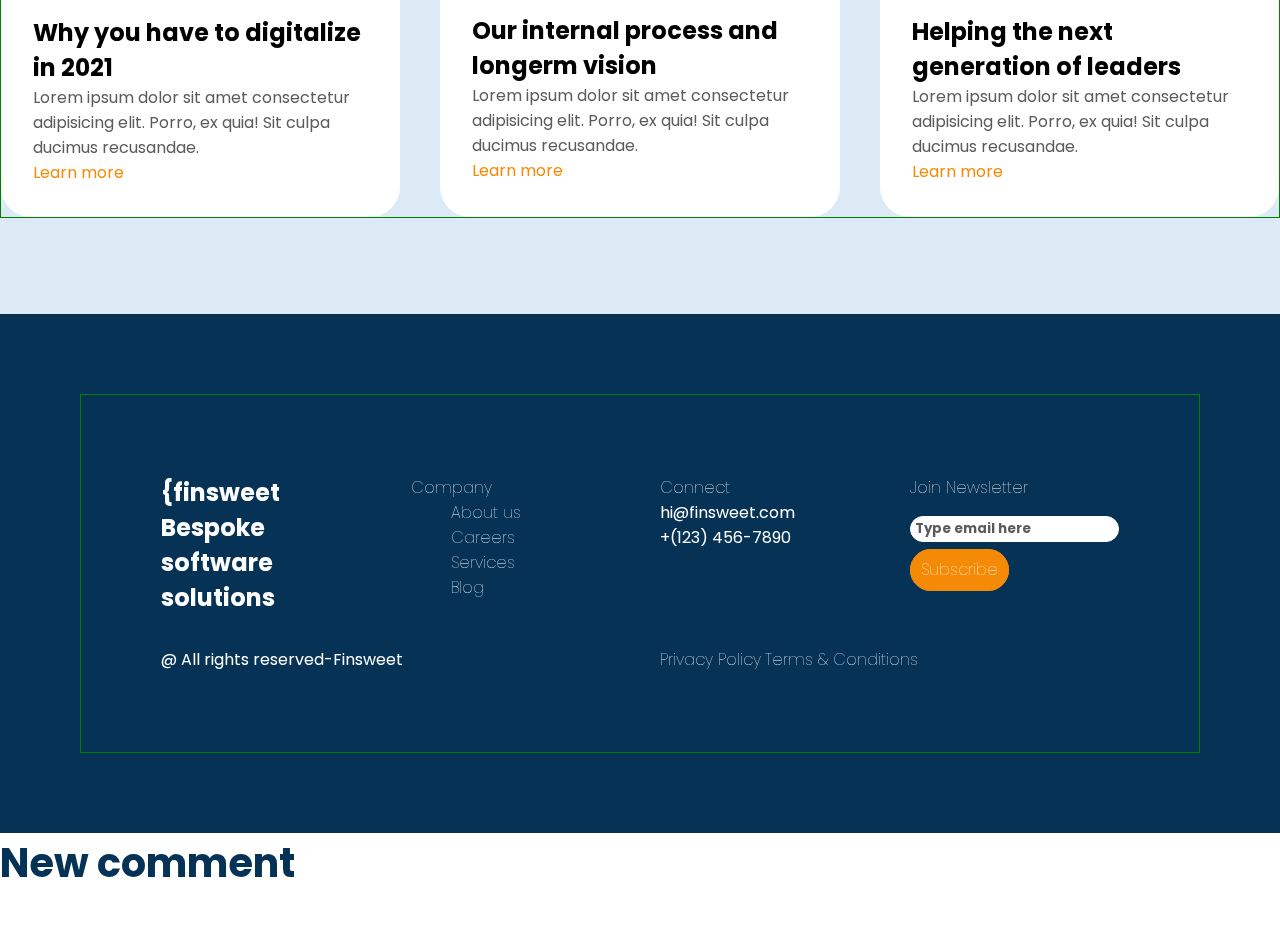
==== commit 2c102a0b: "gjkd" ====
--- a/index.html
+++ b/index.html
@@ -8,6 +8,7 @@
     <link rel="preconnect" href="https://fonts.googleapis.com">
     <link rel="preconnect" href="https://fonts.gstatic.com" crossorigin>
     <link href="https://fonts.googleapis.com/css2?family=Poppins:wght@500&display=swap" rel="stylesheet">
+    <link rel="stylesheet" href="https://cdnjs.cloudflare.com/ajax/libs/font-awesome/6.2.0/css/all.min.css" integrity="sha512-xh6O/CkQoPOWDdYTDqeRdPCVd1SpvCA9XXcUnZS2FmJNp1coAFzvtCN9BmamE+4aHK8yyUHUSCcJHgXloTyT2A==" crossorigin="anonymous" referrerpolicy="no-referrer" />
     <link rel="stylesheet" href="css/style.css">
     <title>finsweet</title>
 </head>
@@ -16,7 +17,7 @@
     <header>
         <div class="container">
             <div class="heading row">
-                <div class="logo"><a href="#">{finsweet</a></div>
+                <div class="logo"><a target="_blank" href="https://www.facebook.com/">{finsweet <i class="fa-brands fa-facebook-f"></i></a></div>
                 <ul class="navbar-items row">
                     <li><a href="#">Home</a></li>
                     <li><a href="#">Careers</a></li>
@@ -282,6 +283,10 @@
                 <div class="foot-first col-4">
                     <h3>{finsweet</h2>
                         <h1>Bespoke software solutions</h1>
+                        <a target="_blank" href="https://www.facebook.com/"><i class="fa-brands fa-facebook-f"></i></a>
+                        <a target="_blank" href="https://www.youtube.com/"><i class="fa-brands fa-youtube"></i></a>
+                        <a target="_blank" href="https://www.instagram.com/"><i class="fa-brands fa-instagram"></i></a>
+                        <a target="_blank" href="https://twitter.com/?lang=en"><i class="fa-brands fa-twitter"></i></a>
                 </div>
                 <div class="foot-sec col-4">
                     <h2>Company</h2>
--- a/css/style.css
+++ b/css/style.css
@@ -194,6 +194,7 @@
 .women{
     width: 100%;
     border-radius: 30px;
+    vertical-align: bottom;
 }
 .absolute {
     position: relative;
@@ -345,3 +346,6 @@
 .padding-2{
     padding: 5rem;
 }
+.fifth-team-img{
+    vertical-align: bottom;
+}
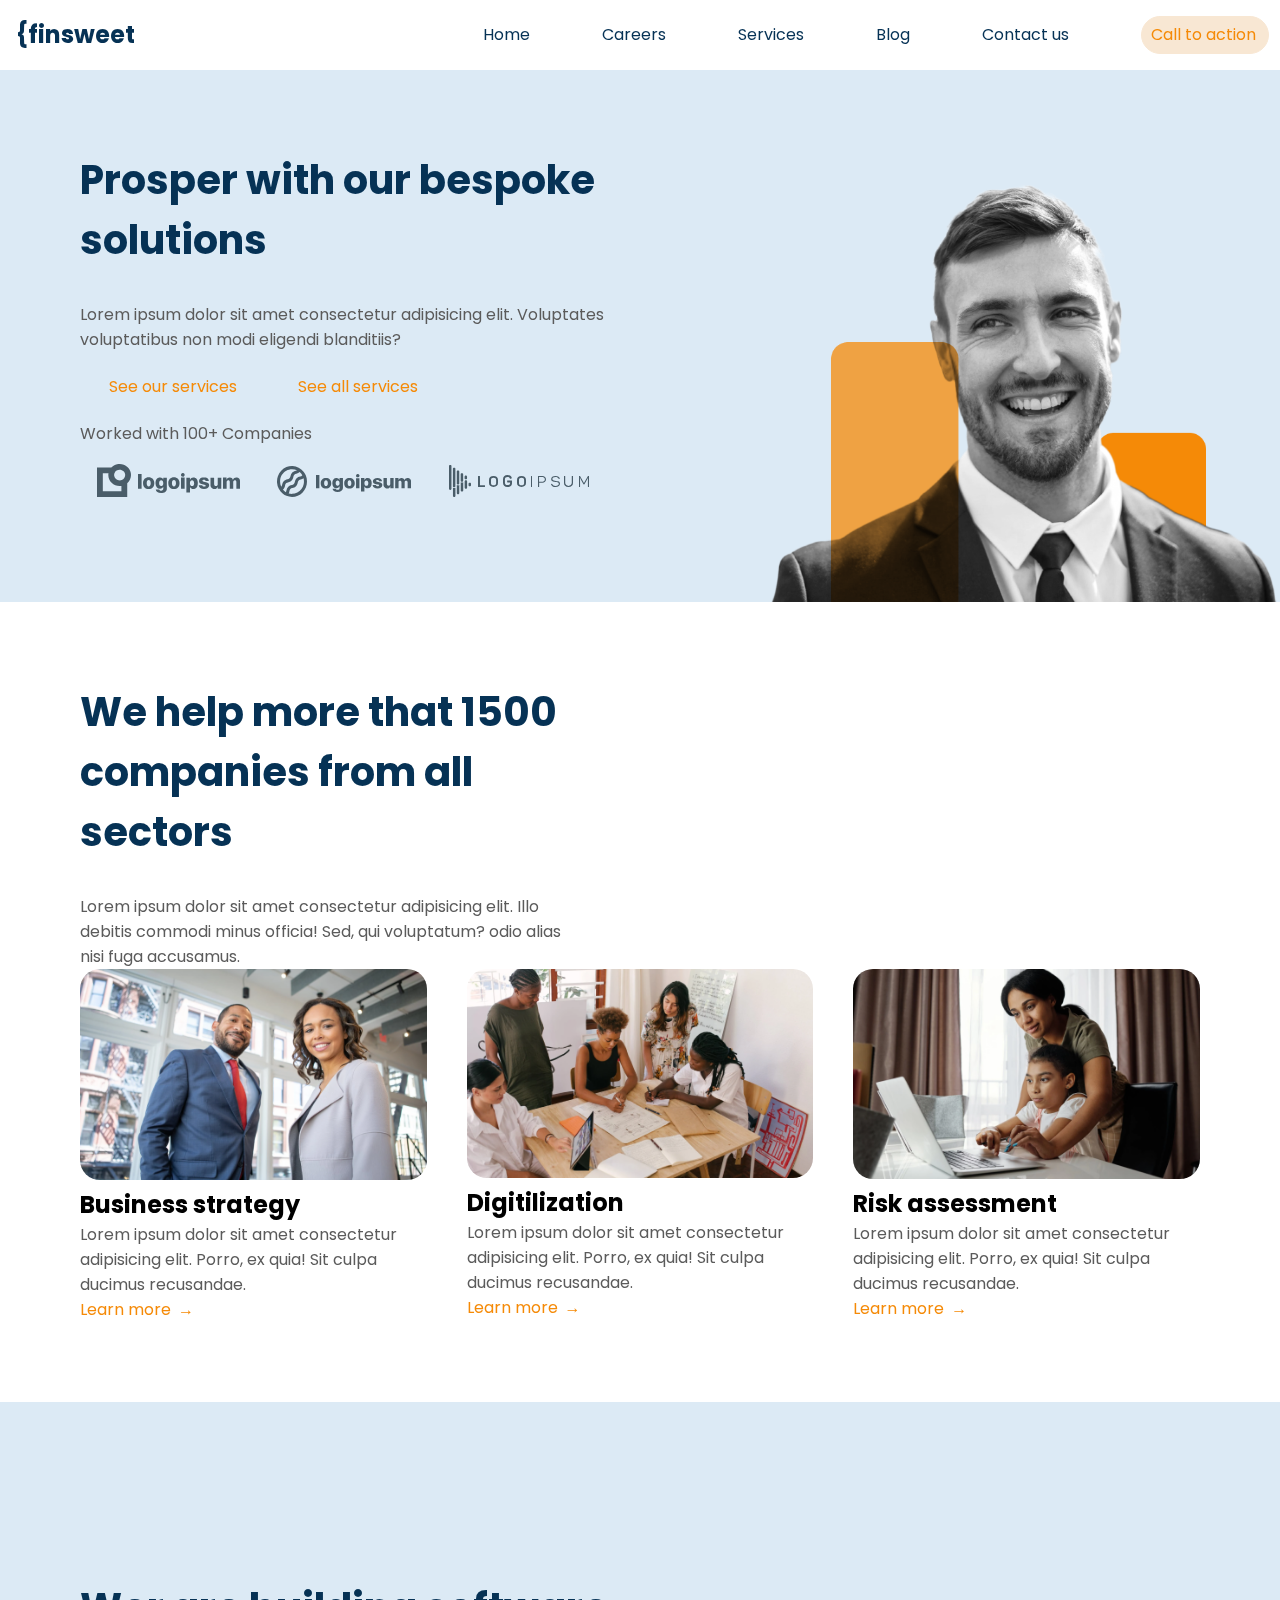
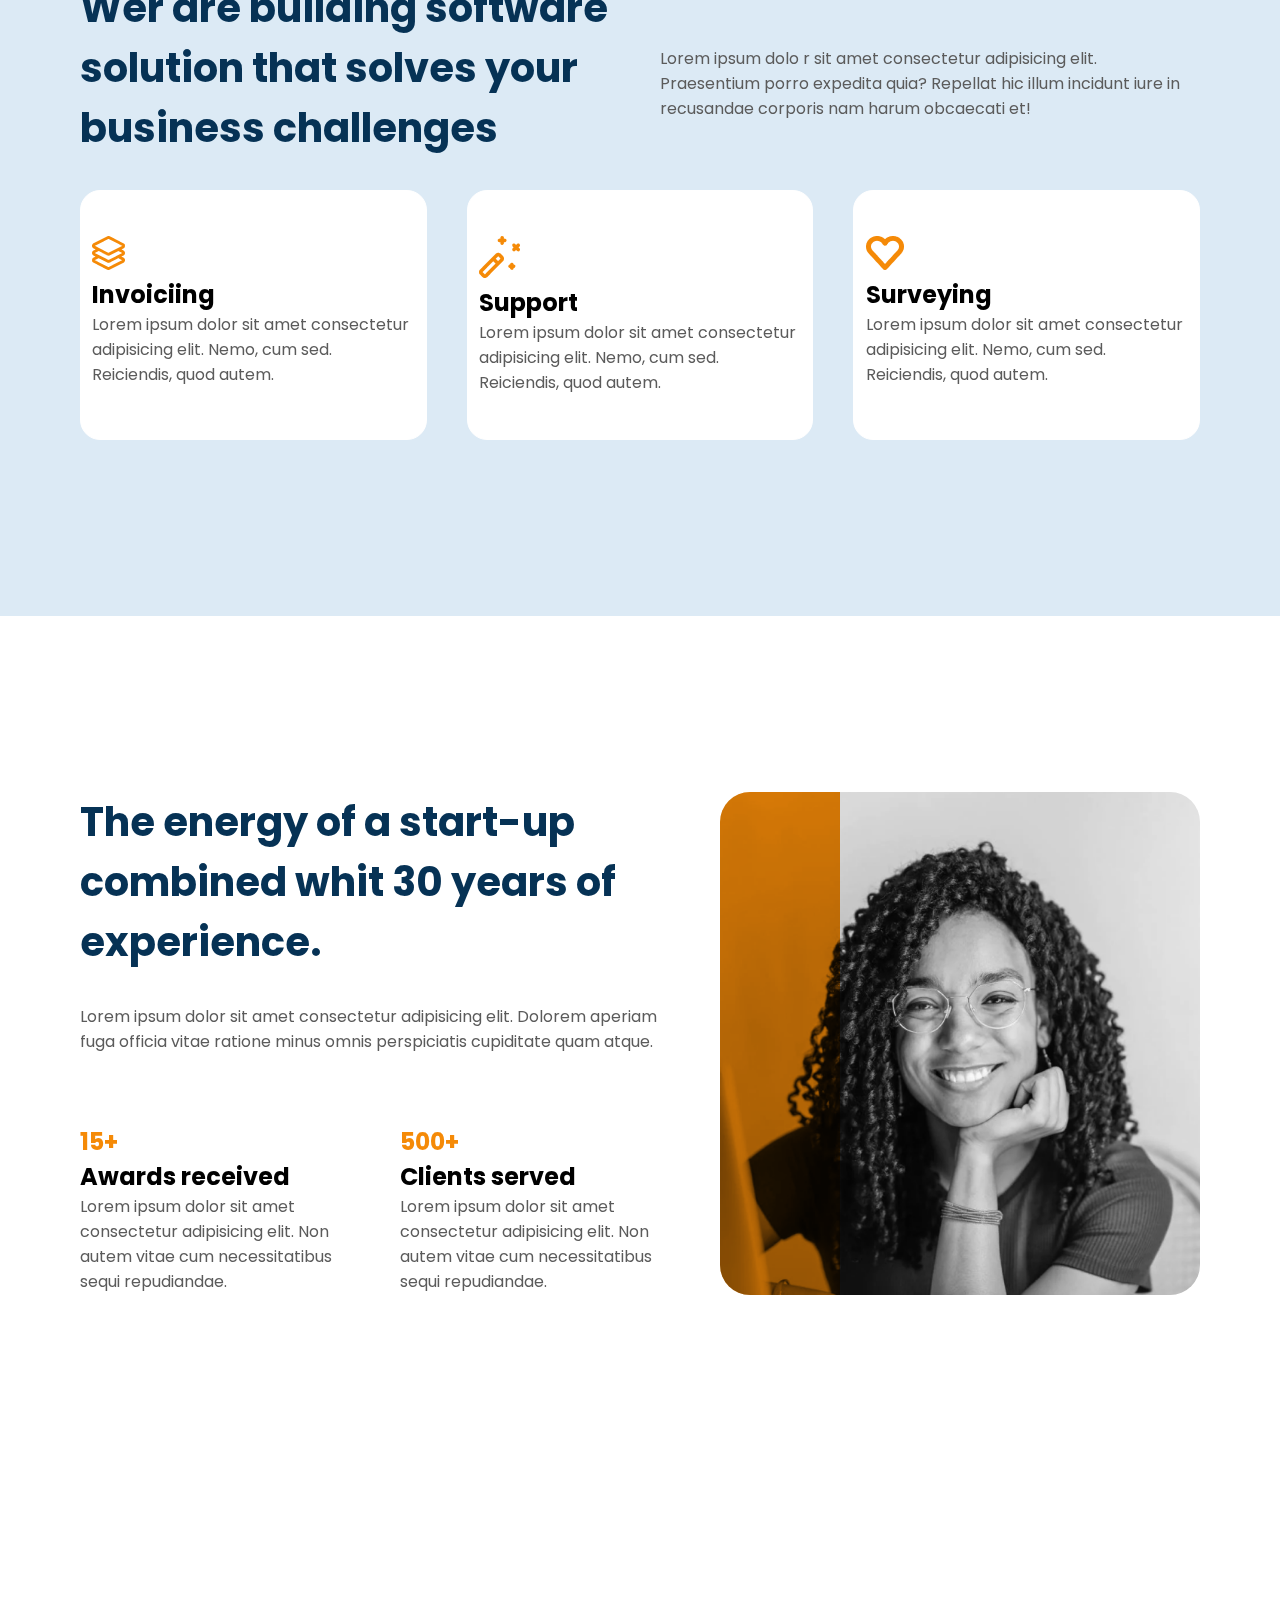
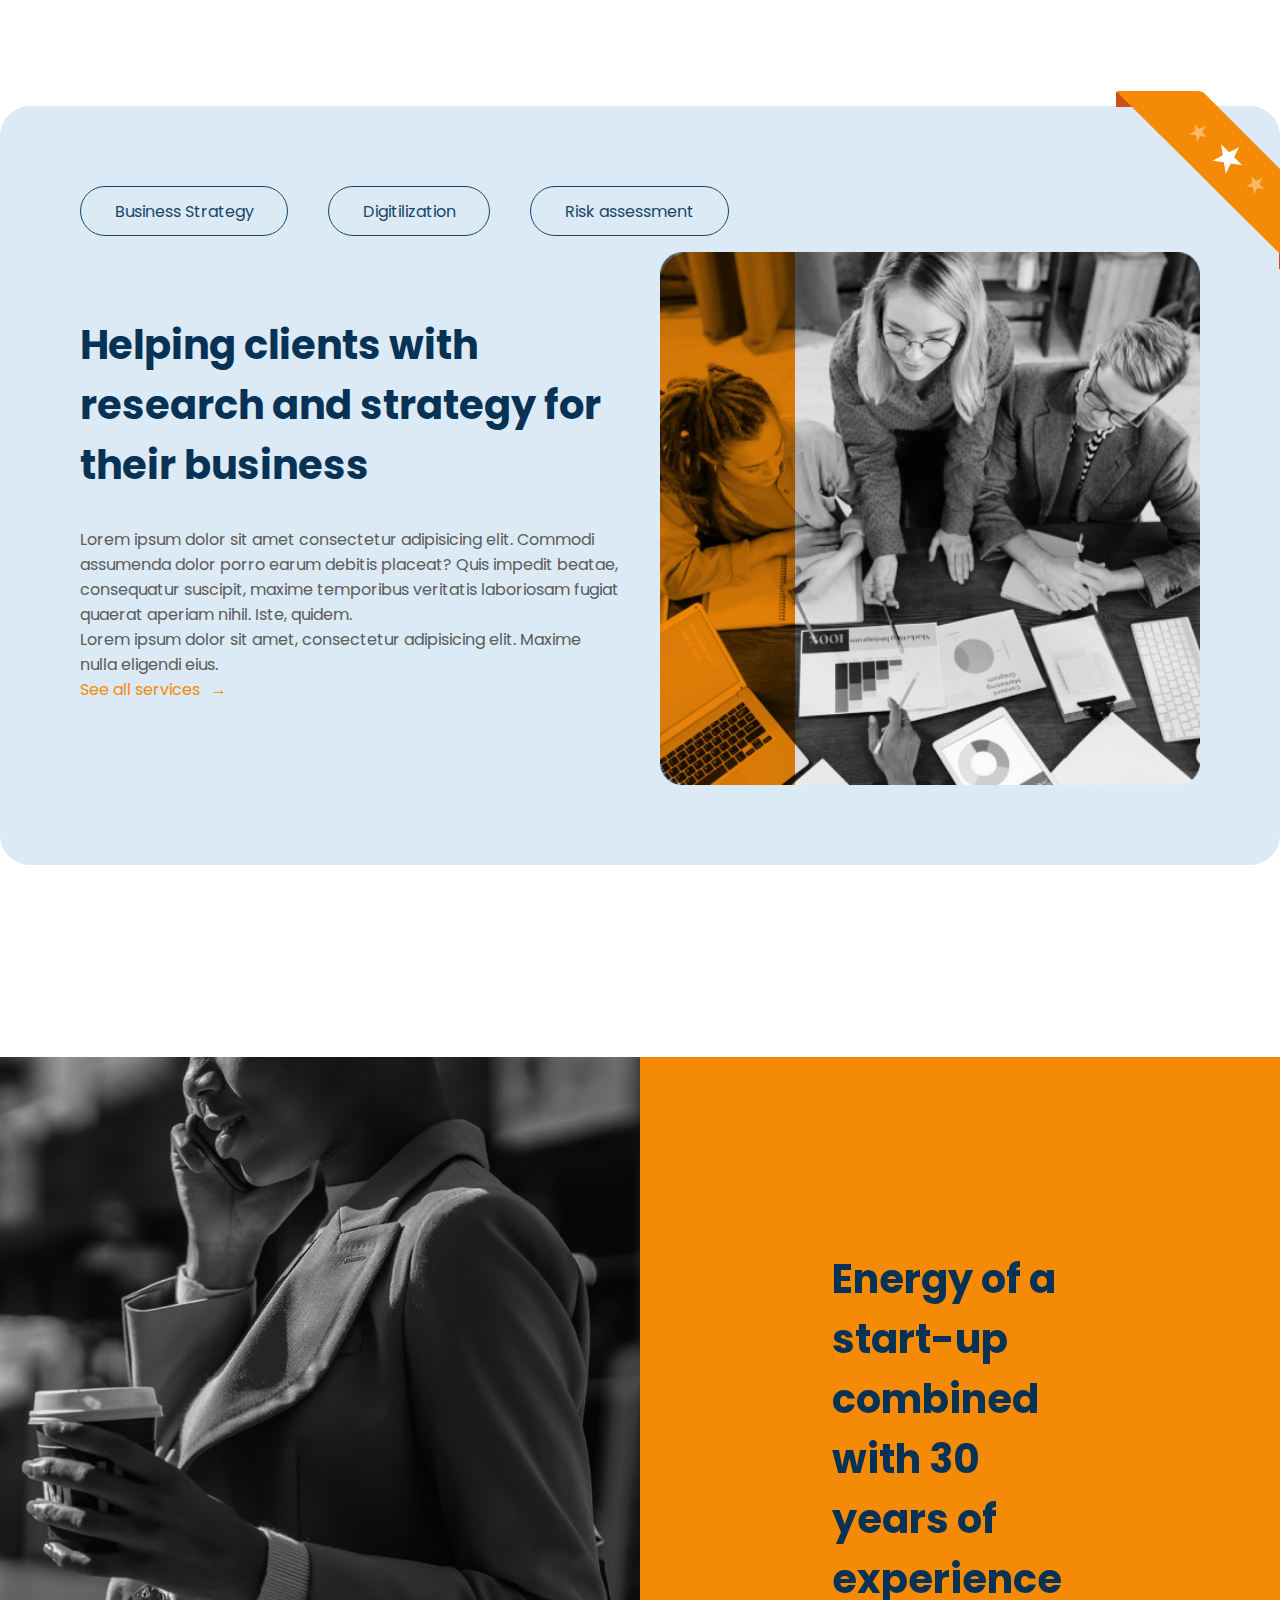
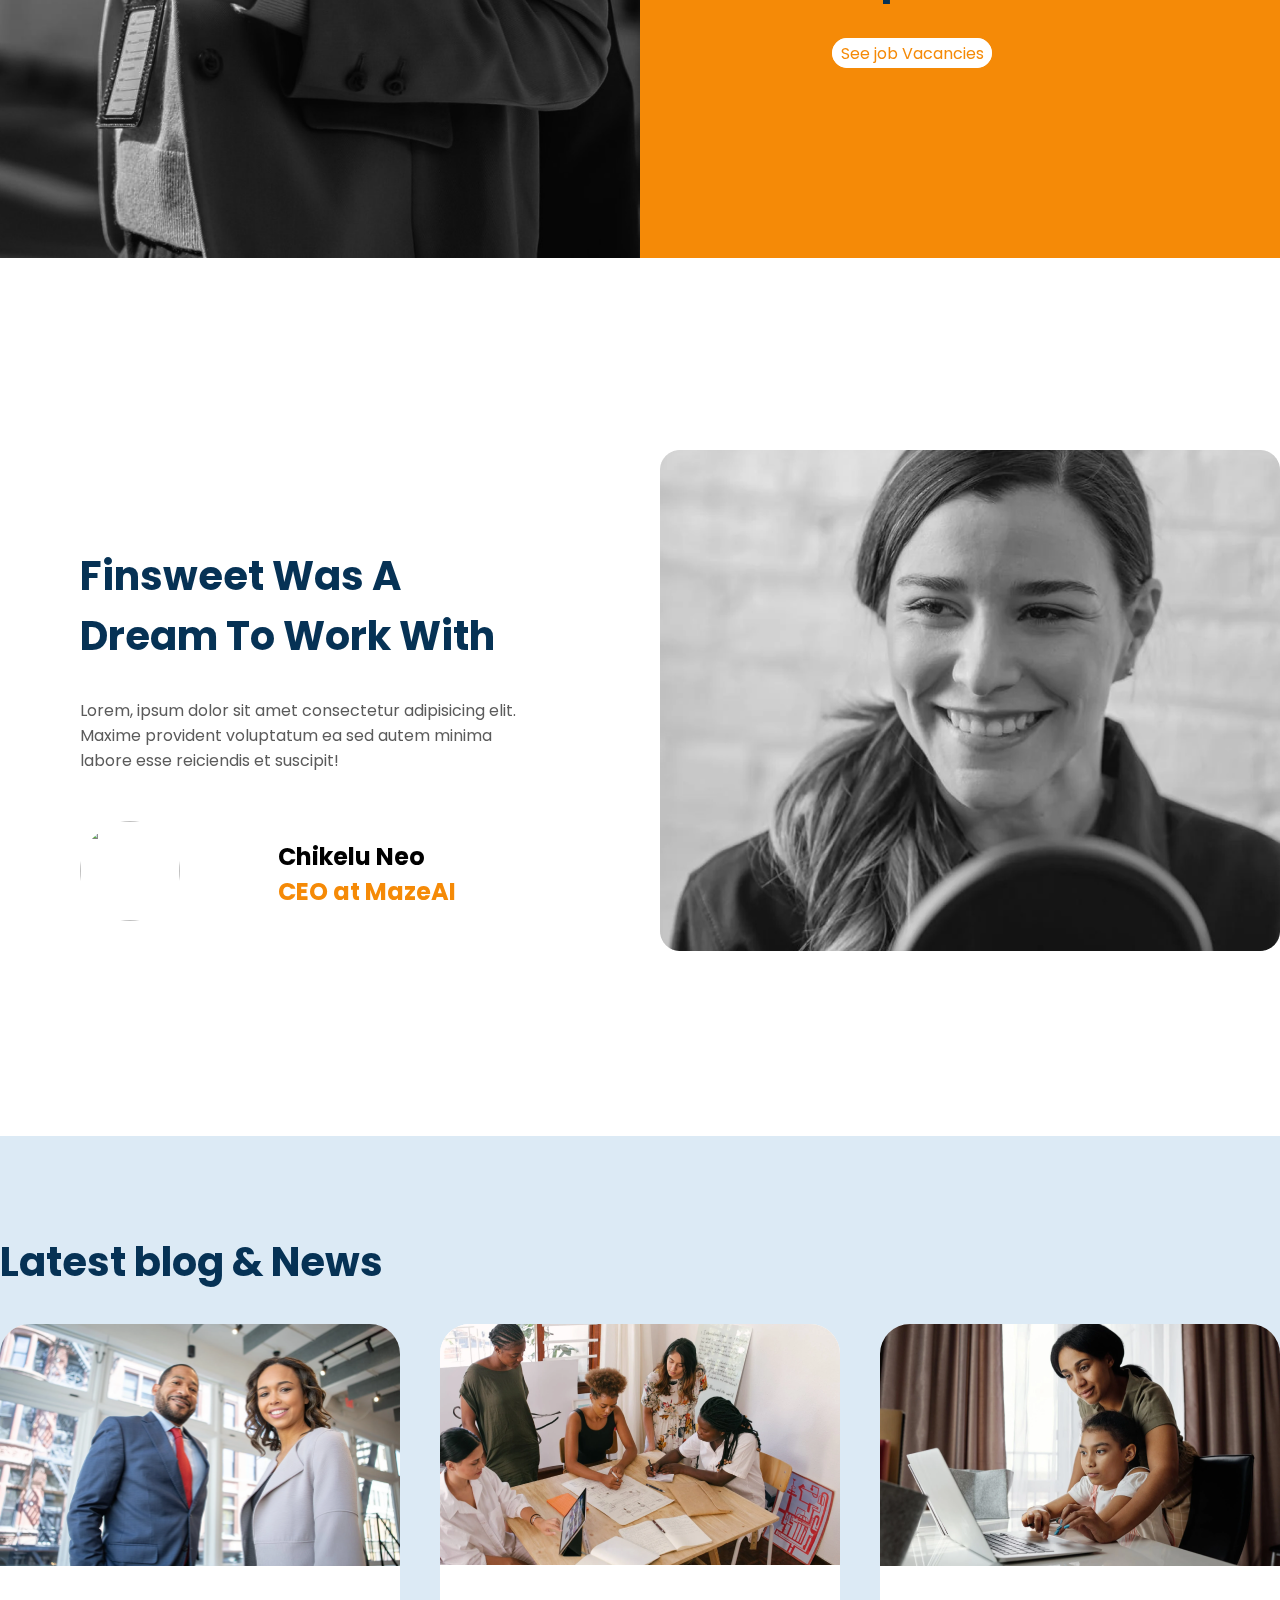
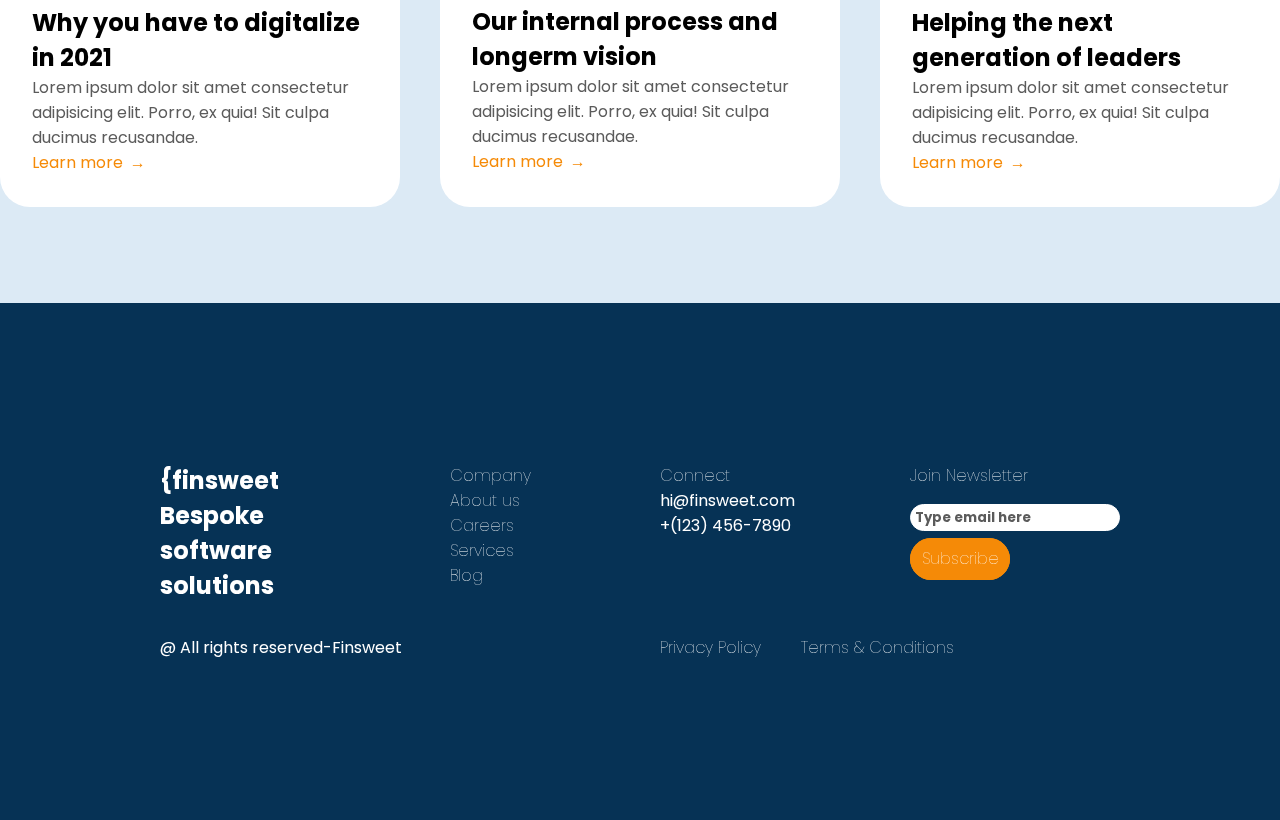
==== commit a06e0b92: "jdk" ====
--- a/index.html
+++ b/index.html
@@ -17,7 +17,7 @@
     <header>
         <div class="container">
             <div class="heading row">
-                <div class="logo"><a target="_blank" href="https://www.facebook.com/">{finsweet <i class="fa-brands fa-facebook-f"></i></a></div>
+                <div class="logo"><a target="_blank" href="#">{finsweet</a></div>
                 <ul class="navbar-items row">
                     <li><a href="#">Home</a></li>
                     <li><a href="#">Careers</a></li>
@@ -32,9 +32,9 @@
     </header>
 
     <section id="header-section">
-        <div class="container padding-2">
+        <div class="container">
             <div class="face-content row">
-                <div class="face-content-left col-2 center">
+                <div class="face-content-left col-2 center padding-2">
                     <div class="face-left-text">
                         <h1>Prosper with our bespoke solutions</h1>
                         <p>Lorem ipsum dolor sit amet consectetur adipisicing elit. Voluptates voluptatibus non modi
@@ -166,30 +166,33 @@
 
     <section>
         <div class="container">
-            <div class="fifth-part row">
-                <div class="fifth-part-left col-2 center">
-                    <div class="fifth-nav">
-                        <ul class="fifth-nav-items row">
-                            <li><a class="cta-fifth" href="#">Business Strategy</a></li>
-                            <li><a  href="#">Digitilization</a></li>
-                            <li><a  href="#">Risk assessment</a></li>
-                        </ul>
-                    </div>
-                    <div class="fifth-text">
-                        <h1>Helping clients with research and strategy for their business</h1>
-                        <p>Lorem ipsum dolor sit amet consectetur adipisicing elit. Commodi assumenda dolor porro earum
-                            debitis placeat? Quis impedit beatae, consequatur suscipit, maxime temporibus veritatis
-                            laboriosam fugiat quaerat aperiam nihil. Iste, quidem.</p>
-                        <p>Lorem ipsum dolor sit amet, consectetur adipisicing elit. Maxime nulla eligendi eius.</p>
-                        <a class="btn" href="#"> See all services</a>
-                    </div>
-
-                </div>
-                <div class="fifth-img col-2 absolute">
-                    <img class="fifth-team-img" src="/images/team.png" alt="team">
-                </div>
-                <div class="ribbon">
-                    <img src="/images/Ribbon.png" alt="ribbon">
+            <div class="fifth-part">
+
+                <div class="fifth-nav">
+                    <ul class="fifth-nav-items row">
+                        <li><a class="cta-fifth" href="#">Business Strategy</a></li>
+                        <li><a  href="#">Digitilization</a></li>
+                        <li><a  href="#">Risk assessment</a></li>
+                    </ul>
+                </div>
+                <div class="fift row">
+                    <div class="fifth-part-left col-2 center">
+                        <div class="fifth-text">
+                            <h1>Helping clients with research and strategy for their business</h1>
+                            <p>Lorem ipsum dolor sit amet consectetur adipisicing elit. Commodi assumenda dolor porro earum
+                                debitis placeat? Quis impedit beatae, consequatur suscipit, maxime temporibus veritatis
+                                laboriosam fugiat quaerat aperiam nihil. Iste, quidem.</p>
+                            <p>Lorem ipsum dolor sit amet, consectetur adipisicing elit. Maxime nulla eligendi eius.</p>
+                            <a class="btn" href="#"> See all services</a>
+                        </div>
+    
+                    </div>
+                    <div class="fifth-img col-2 absolute">
+                        <img class="fifth-team-img" src="/images/team.png" alt="team">
+                    </div>
+                    <div class="ribbon">
+                        <img src="/images/Ribbon.png" alt="ribbon">
+                    </div>
                 </div>
             </div>
 
@@ -283,14 +286,16 @@
                 <div class="foot-first col-4">
                     <h3>{finsweet</h2>
                         <h1>Bespoke software solutions</h1>
-                        <a target="_blank" href="https://www.facebook.com/"><i class="fa-brands fa-facebook-f"></i></a>
-                        <a target="_blank" href="https://www.youtube.com/"><i class="fa-brands fa-youtube"></i></a>
-                        <a target="_blank" href="https://www.instagram.com/"><i class="fa-brands fa-instagram"></i></a>
-                        <a target="_blank" href="https://twitter.com/?lang=en"><i class="fa-brands fa-twitter"></i></a>
+                        <div class="more">
+
+                            <a target="_blank" href="https://www.facebook.com/"><i class="fa-brands fa-facebook-f"></i></a>
+                            <a target="_blank" href="https://www.youtube.com/"><i class="fa-brands fa-youtube"></i></a>
+                            <a target="_blank" href="https://www.instagram.com/"><i class="fa-brands fa-instagram"></i></a>
+                            <a target="_blank" href="https://twitter.com/?lang=en"><i class="fa-brands fa-twitter"></i></a>
+                        </div>
                 </div>
                 <div class="foot-sec col-4">
-                    <h2>Company</h2>
-                    <ul>
+                    <ul><li><a href="#"> Company</a></li>
                         <li><a href="#"> About us</a></li>
                         <li><a href="#"> Careers</a></li>
                         <li><a href="#"> Services</a></li>
@@ -317,7 +322,6 @@
             </div>
         </div>
     </footer>
-    <h1>New comment</h1>
 </body>
 
 </html>--- a/css/style.css
+++ b/css/style.css
@@ -6,7 +6,7 @@
 .container {
     max-width: 1280px;
     margin: 0 auto;
-    border: 1px solid green;
+    /* border: 1px solid green; */
     /* padding: 1rem; */
 }
 a {
@@ -68,6 +68,9 @@
 
 .navbar-items li {
     padding: 0 1rem;
+    align-items: center;
+}
+.navbar-items{
     align-items: center;
 }
 
@@ -145,15 +148,20 @@
 .navbar-items .cta {
     display: inline-block;
     width: 120%;
-    border: 1px solid #ffce92;
+    border: 1px solid #f8e7d3;
     padding: 5% 8%;
     color: #F58A07;
-    background-color: #ffce92;
+    background-color: #f8e7d3;
     border-radius: 30px;
 }
 
 .btn {
     color: #F58A07;
+}
+.btn::after{
+    content: '\2192';
+    display: inline;
+    padding-left: 2%;
 }
 
 .second-part-items .btn:after {
@@ -233,10 +241,15 @@
 section{
     padding: 6rem 0;
 }
+
 .fifth-nav-items li{
     border: 1px solid #16466a;
     padding: 1% 3%;
     border-radius: 30px;
+    margin-bottom: 1rem;
+}
+.fifth-nav-items {
+    padding-left: 0;
 }
 .fifth-nav-items a{
     color: #16466a;
@@ -320,10 +333,8 @@
     font-weight: lighter;
     font-size: 1rem;
 }
-.foot-third p{
-    color: white;
-}
-.foot-footer p{
+
+.foot-third p, .foot-footer p{
     color: white;
 }
 .foot-btn{
@@ -349,3 +360,18 @@
 .fifth-team-img{
     vertical-align: bottom;
 }
+.fifth-img img{
+    width: 100%;
+}
+.face-content-right-img{
+    display: flex;
+    align-items: flex-end;
+}
+.more{
+    display: flex;
+    gap: 20px;
+}
+.footer-right{
+    display: flex;
+    gap: 40px;
+}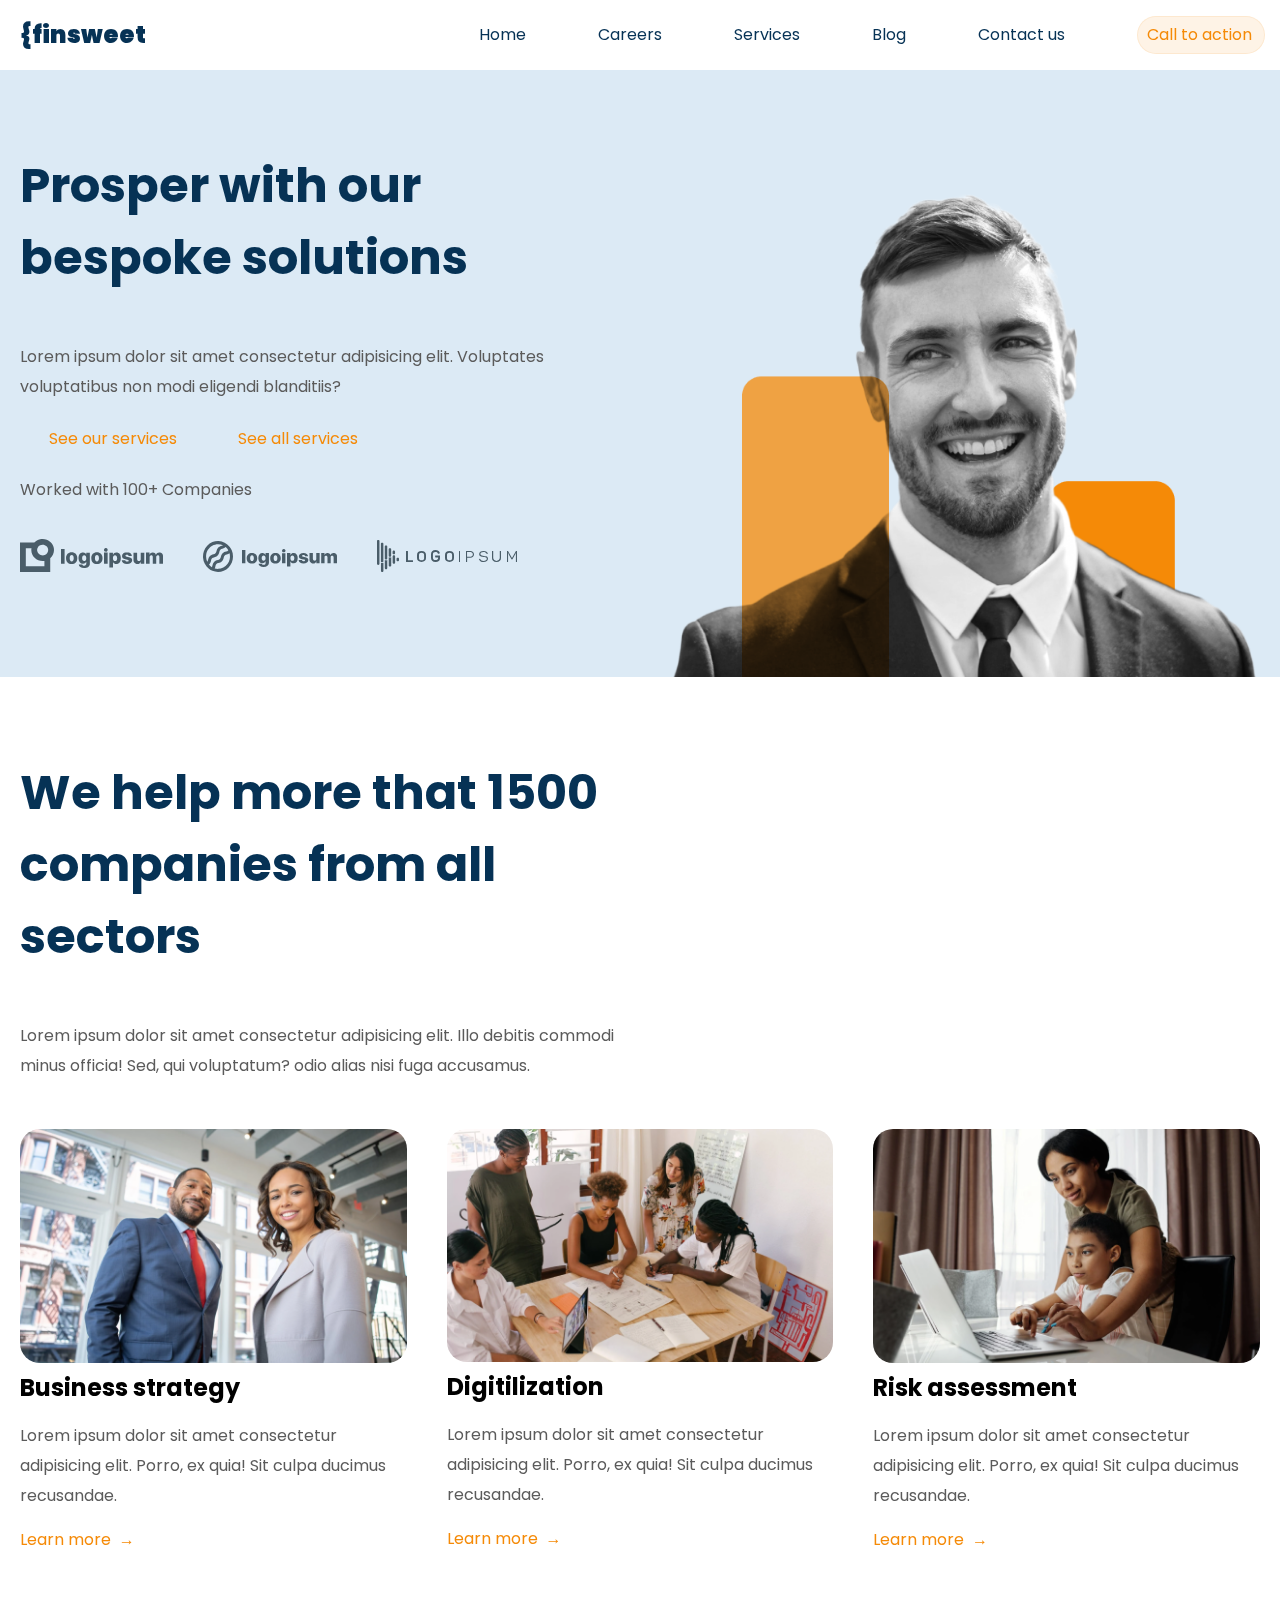
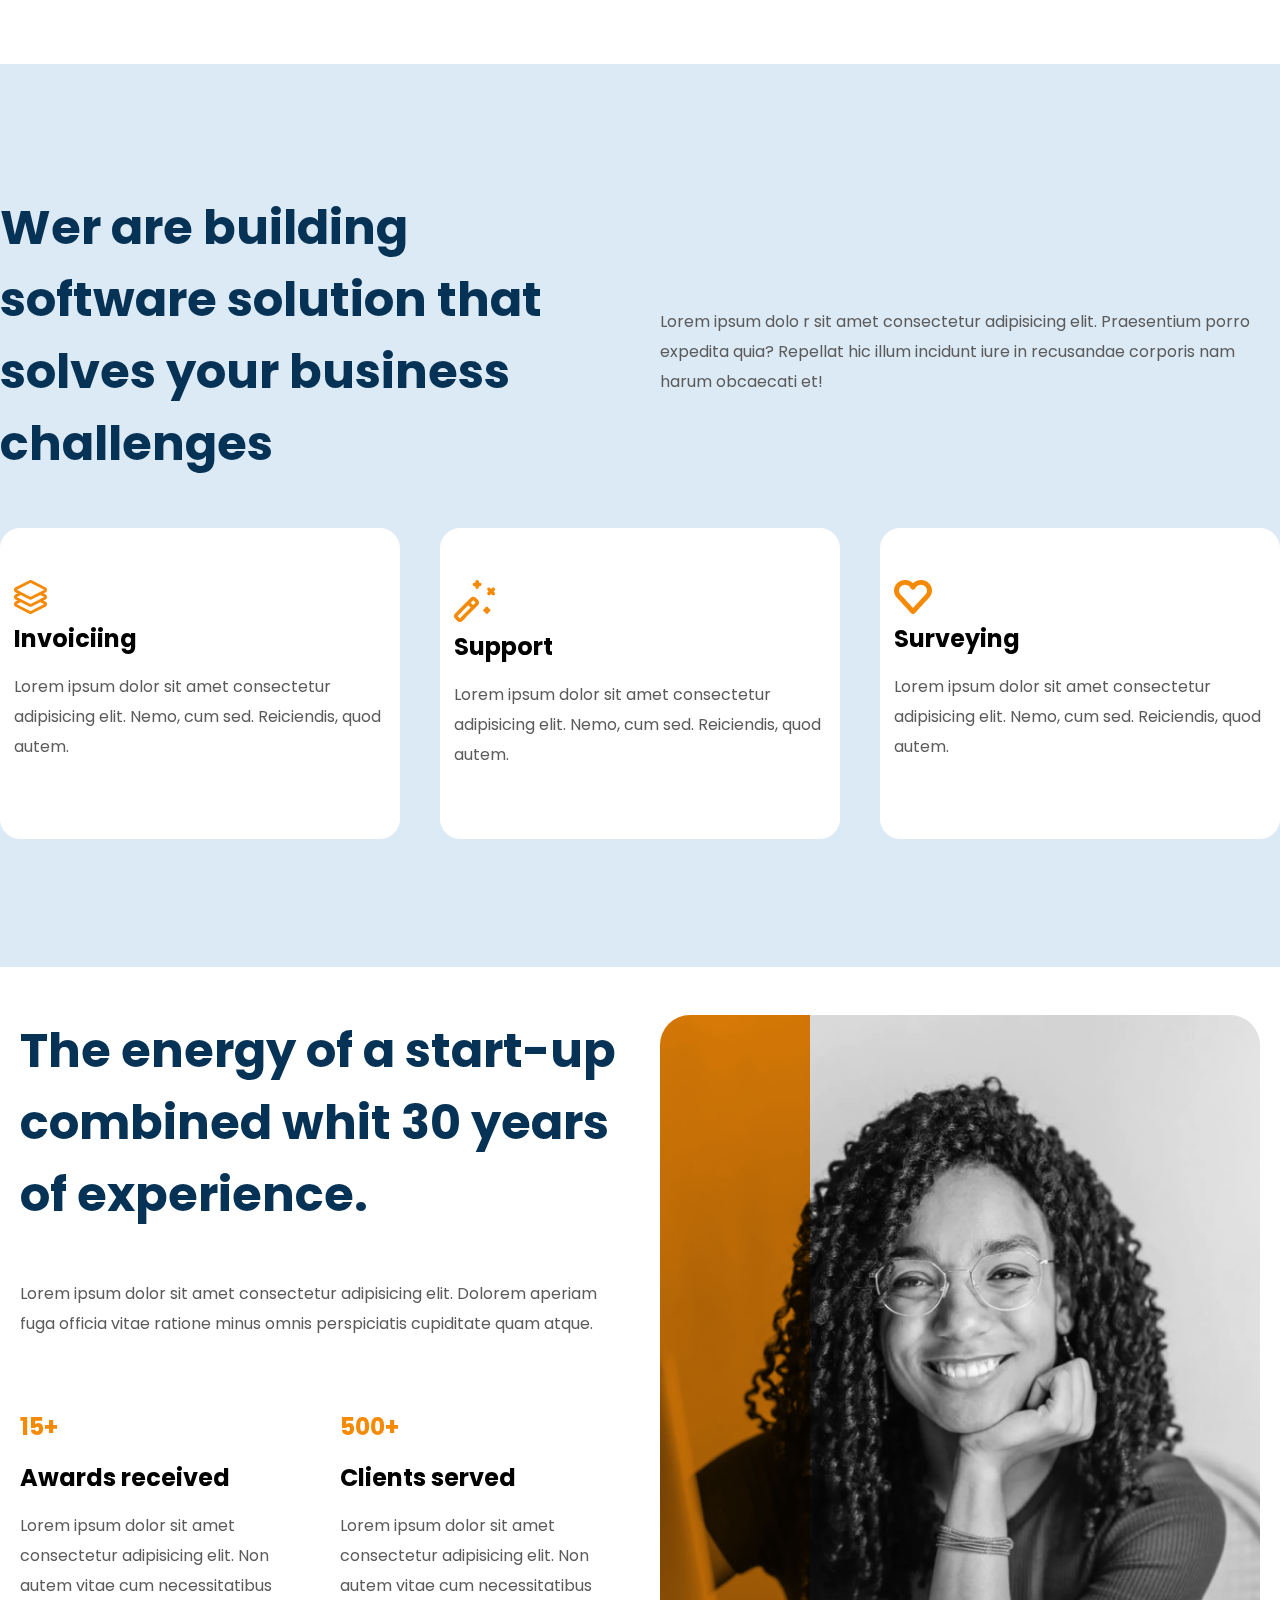
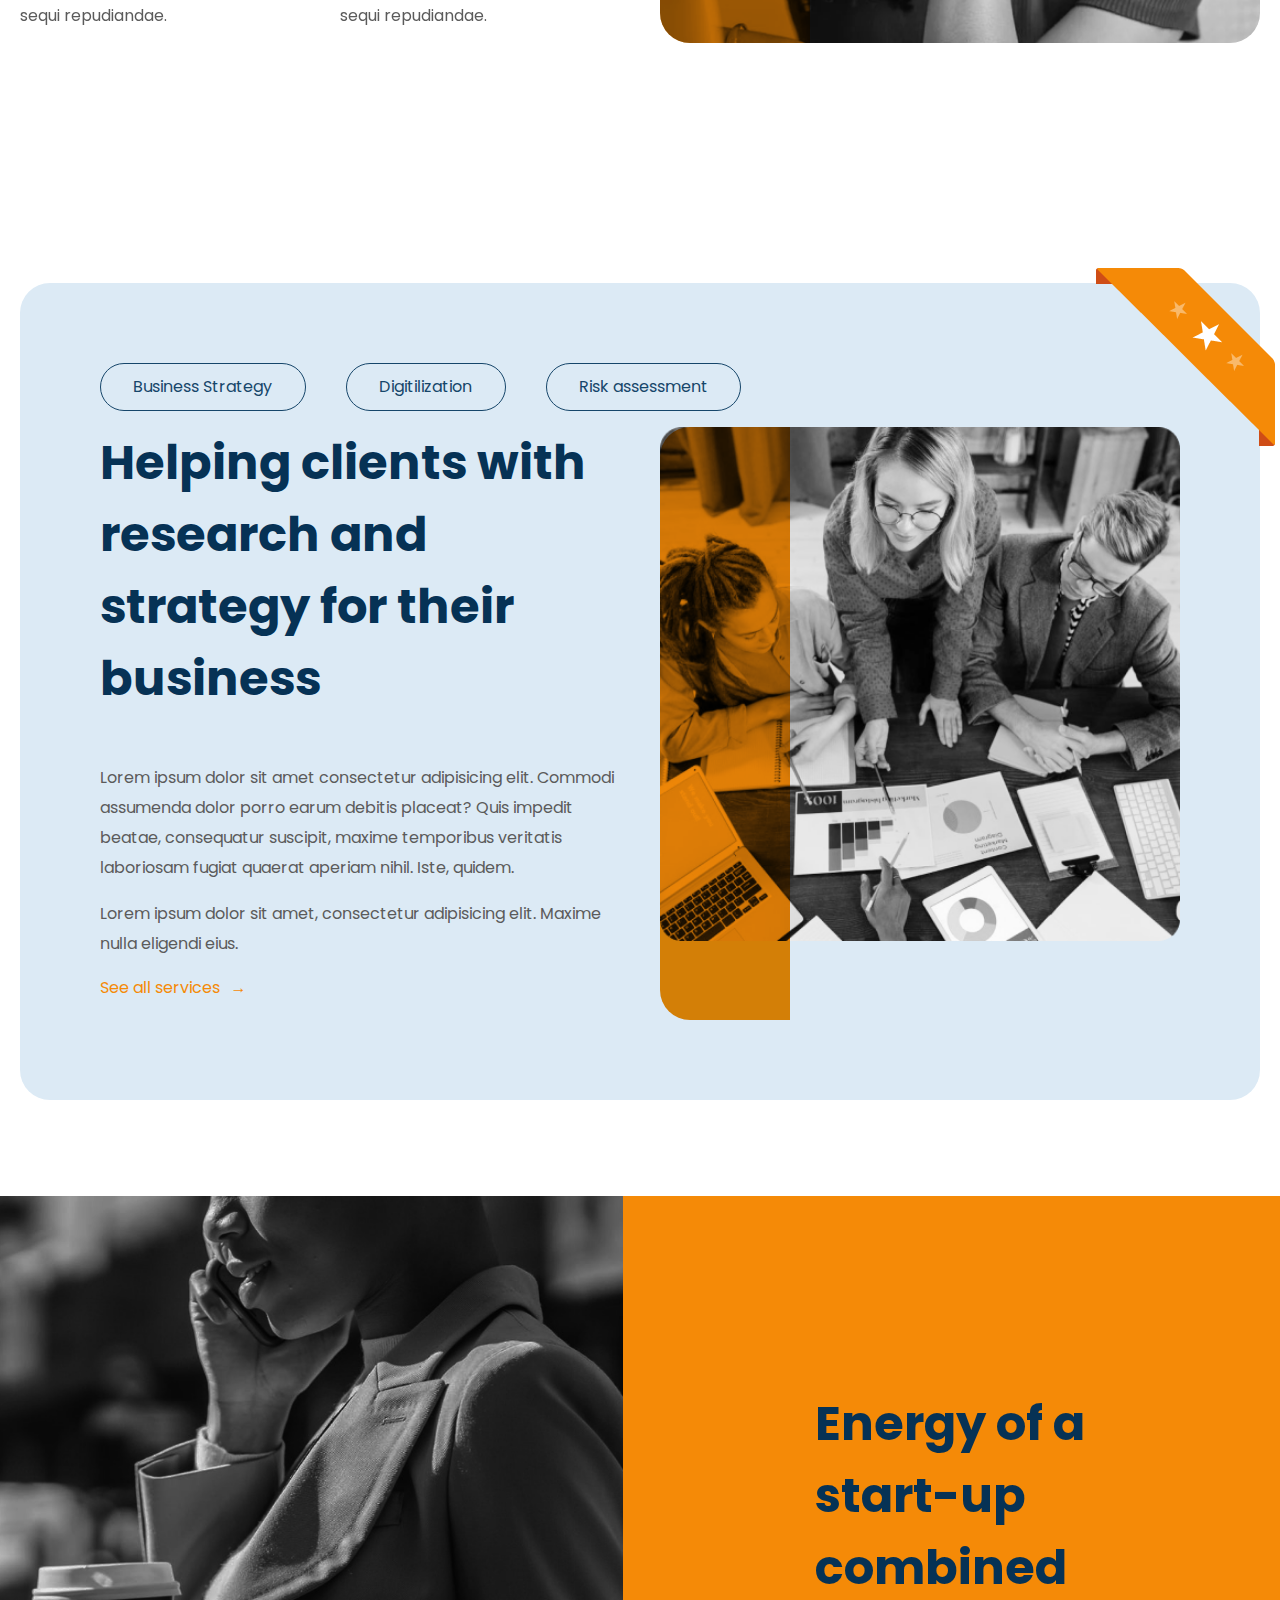
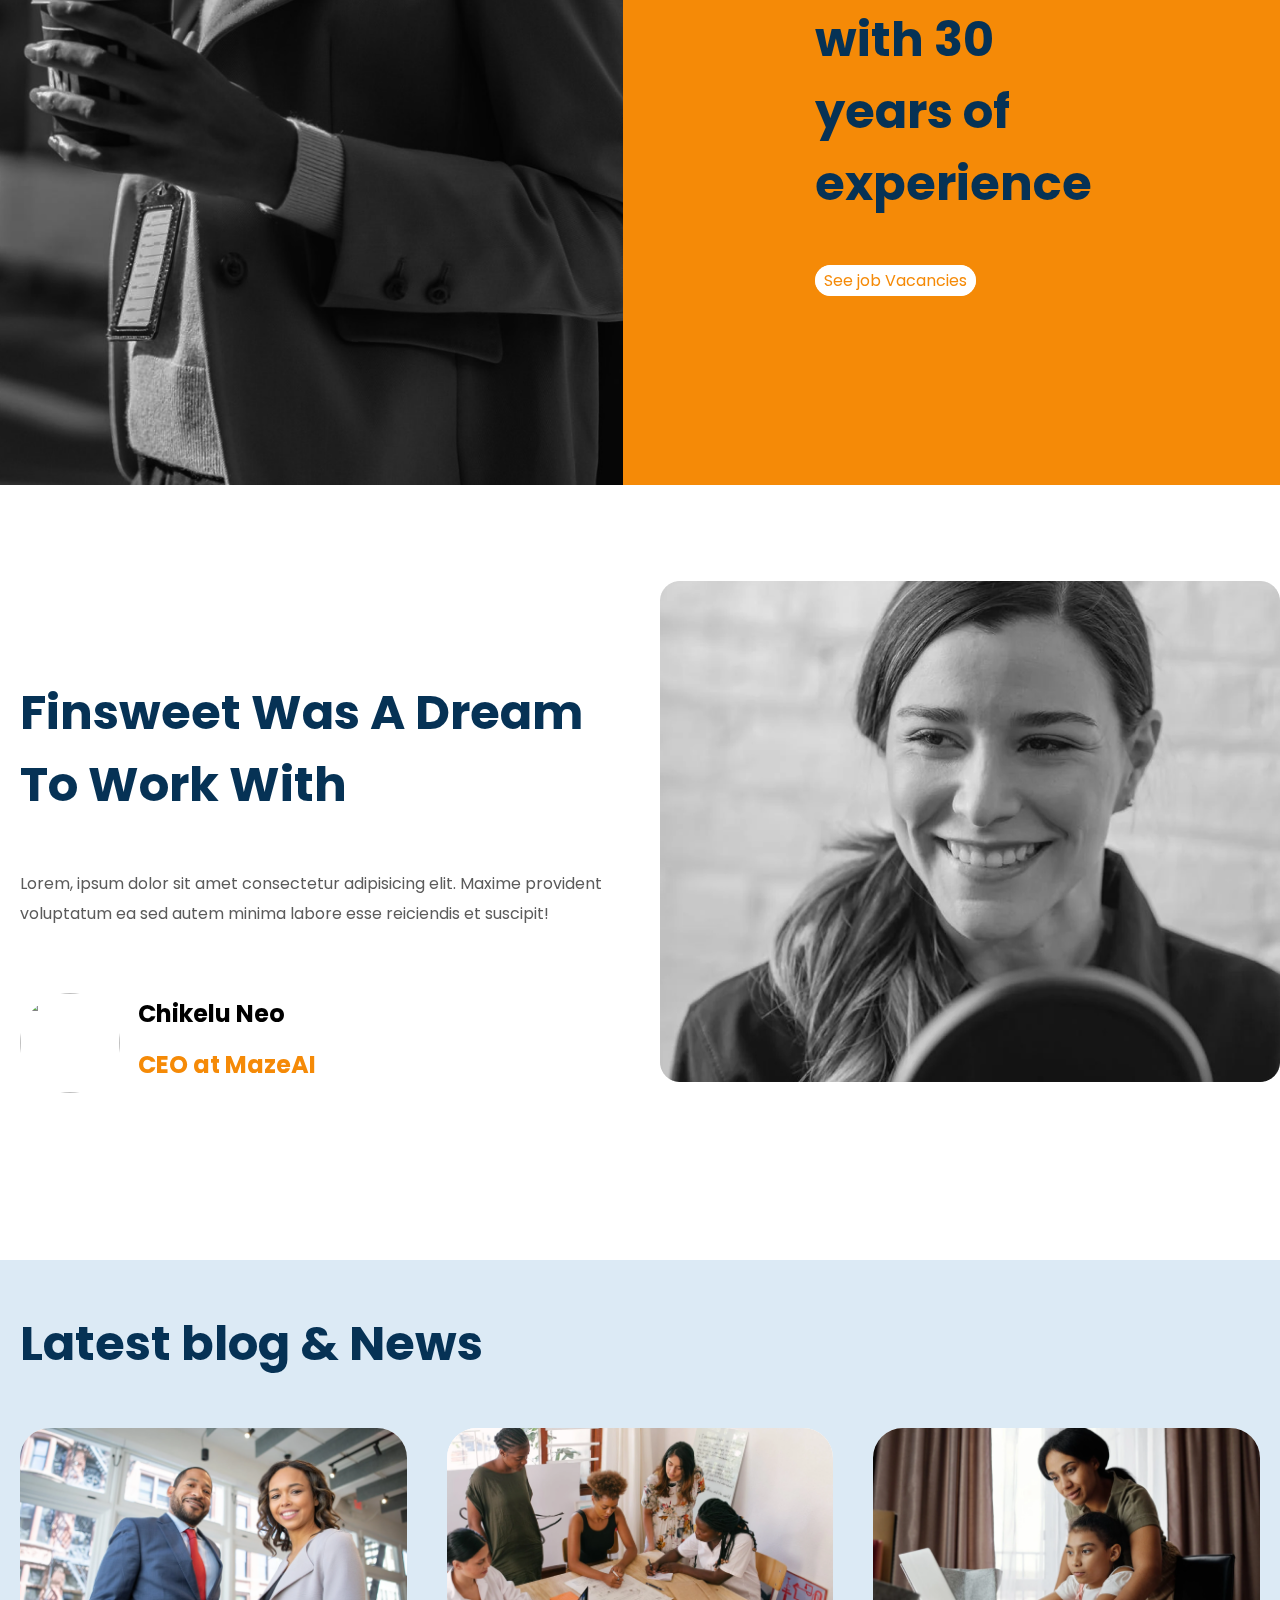
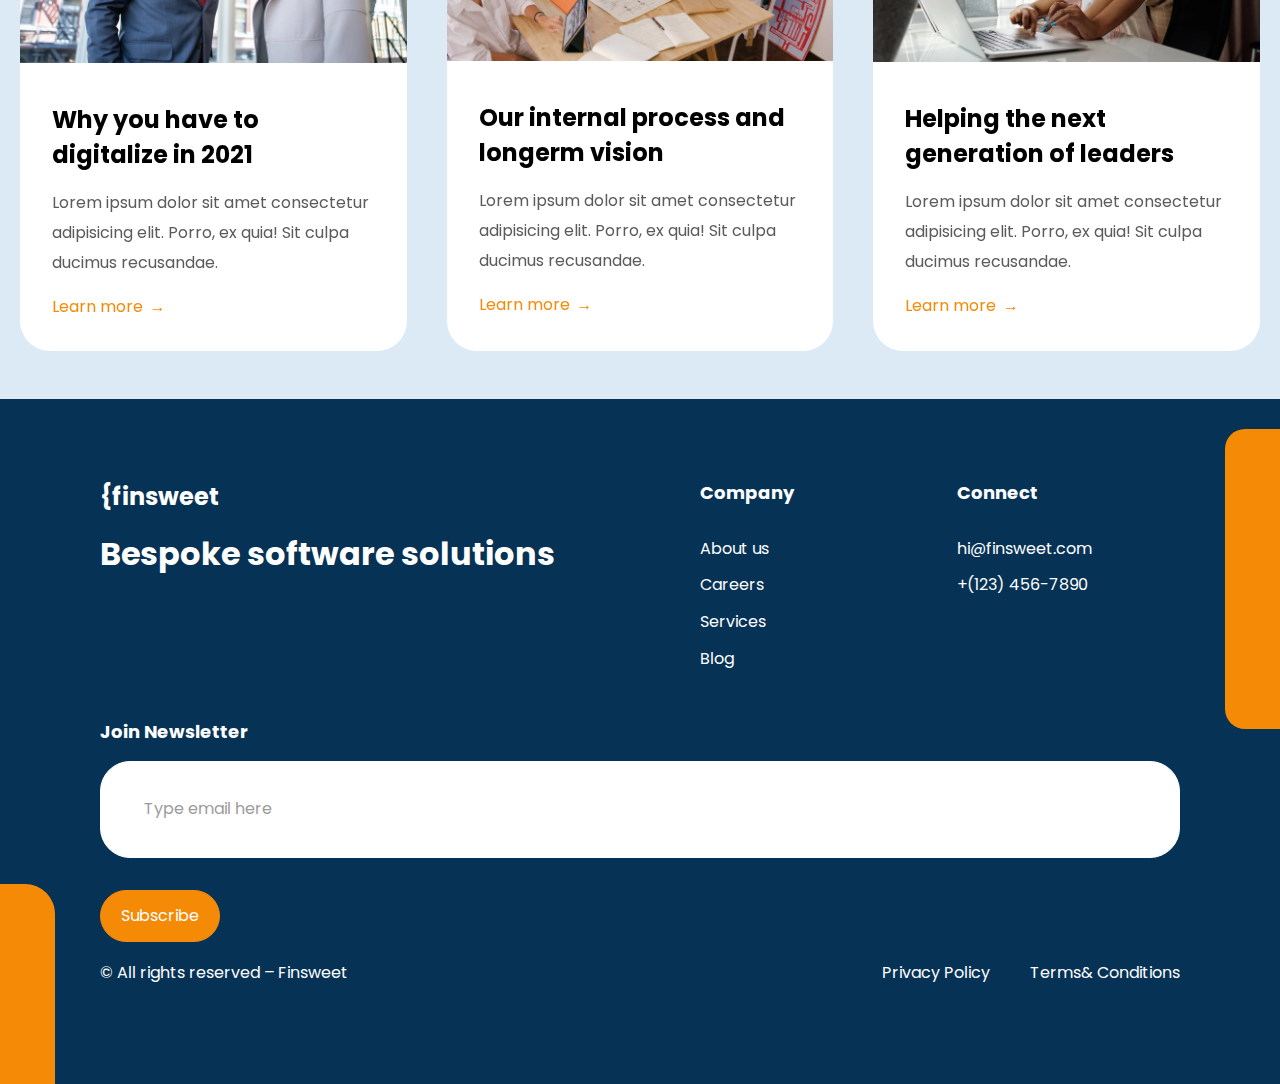
==== commit f3287bde: "added all" ====
--- a/index.html
+++ b/index.html
@@ -19,12 +19,12 @@
             <div class="heading row">
                 <div class="logo"><a target="_blank" href="#">{finsweet</a></div>
                 <ul class="navbar-items row">
-                    <li><a href="#">Home</a></li>
-                    <li><a href="#">Careers</a></li>
-                    <li><a href="#">Services</a></li>
-                    <li><a href="#">Blog</a></li>
-                    <li><a href="#">Contact us</a></li>
-                    <li><a class="cta" href="#">Call to action</a></li>
+                    <li><a target="_blank" href="#">Home</a></li>
+                    <li><a target="_blank" href="careers.html">Careers</a></li>
+                    <li><a target="_blank" href="services.html">Services</a></li>
+                    <li><a target="_blank" href="blog.html">Blog</a></li>
+                    <li><a target="_blank" href="contact-us.html">Contact us</a></li>
+                    <li><a target="_blank" class="cta" href="#">Call to action</a></li>
                 </ul>
             </div>
 
@@ -53,7 +53,7 @@
                         </div>
                     </div>
                 </div>
-                <div class="face-content-right-img flex-wrap">
+                <div class="face-content-right-img col-2">
                     <img class="img-feature" src="/images/header-image.png" alt="header-image">
                 </div>
             </div>
@@ -63,10 +63,16 @@
     </section id="second-part">
     <div class="container">
         <div class="whole-second center padding-2">
-            <div class="second-part-text">
-                <h1>We help more that 1500 companies from all sectors</h1>
-                <p>Lorem ipsum dolor sit amet consectetur adipisicing elit. Illo debitis commodi minus officia! Sed, qui
-                    voluptatum? odio alias nisi fuga accusamus.</p>
+            <div class="second-top row">
+                <div class="second-part-text col-2">
+                    <h1>We help more that 1500 companies from all sectors</h1>
+                    <p>Lorem ipsum dolor sit amet consectetur adipisicing elit. Illo debitis commodi minus officia! Sed, qui
+                        voluptatum? odio alias nisi fuga accusamus.</p>
+                </div>
+                <div class="col-2">
+
+                </div>
+
             </div>
 
             <div class="second-part-items row">
@@ -100,7 +106,7 @@
     <section id="third">
         <div class="container padding-2">
             <div class="row">
-                <div class="col-2">
+                <div class="col-2 ">
                     <h1>Wer are building software solution that solves your business challenges</h1>
                 </div>
                 <div class="col-2 center">
@@ -132,7 +138,7 @@
     </section>
 
     <section id="fourth">
-        <div class="container row padding-2">
+        <div class="container row">
             <div class="fourth-part col-2 center">
                 <div class="fourth-part-text">
                     <h1>The energy of a start-up combined whit 30 years of experience.</h1>
@@ -140,7 +146,7 @@
                         ratione minus omnis perspiciatis cupiditate quam atque.</p>
 
                 </div>
-                <div class="fourth-part-items row">
+                <div class="fourth-part-items row nowrap">
                     <div class="fourth-part-items-one col-2 nowrap">
                         <h4>15+</h4>
                         <h3>Awards received</h3>
@@ -156,7 +162,7 @@
                 </div>
 
             </div>
-            <div class="fourth-part-img col-2 flex-wrap">
+            <div class="fourth-part-img col-2">
                 <div class="absolute">
                     <img class="women" src="images/about-image.png" alt="women">
                 </div>
@@ -225,7 +231,7 @@
                         <img class="img-part" src="https://visionarymarketing.com/wp-content/uploads/2022/02/art-nfts-auction-2021-esther-barend.jpg">
                     </div>
             
-                    <div class="txt center">
+                    <div class="txt">
                         <h3>Chikelu Neo</h3>
                         <h4>CEO at MazeAI</h4>
 
@@ -279,46 +285,66 @@
         </div>
     </section>
 
-    <footer id="footer-section">
-        <div class="container padding-2">
-
-            <div class="foot row">
-                <div class="foot-first col-4">
-                    <h3>{finsweet</h2>
-                        <h1>Bespoke software solutions</h1>
-                        <div class="more">
-
-                            <a target="_blank" href="https://www.facebook.com/"><i class="fa-brands fa-facebook-f"></i></a>
-                            <a target="_blank" href="https://www.youtube.com/"><i class="fa-brands fa-youtube"></i></a>
-                            <a target="_blank" href="https://www.instagram.com/"><i class="fa-brands fa-instagram"></i></a>
-                            <a target="_blank" href="https://twitter.com/?lang=en"><i class="fa-brands fa-twitter"></i></a>
-                        </div>
-                </div>
-                <div class="foot-sec col-4">
-                    <ul><li><a href="#"> Company</a></li>
-                        <li><a href="#"> About us</a></li>
-                        <li><a href="#"> Careers</a></li>
-                        <li><a href="#"> Services</a></li>
-                        <li><a href="#"> Blog</a></li>
-                    </ul>
-                </div>
-                <div class="foot-third col-4">
-                    <h2>Connect</h2>
-                    <p>hi@finsweet.com</p>
-                    <p>+(123) 456-7890</p>
-                </div>
-                <div class="foot-fourth col-4">
-                    <h2>Join Newsletter</h2>
-                    <h5 class="foot-btn-1">Type email here</h5>
-                    <a class="foot-btn" href="#">Subscribe</a>
-                </div>
-            </div>
-            <div class="foot-footer row">
-                <p class="col-2">@ All rights reserved-Finsweet</p>
-                <div class="footer-right col-2">
-                    <a href="#">Privacy Policy</a>
-                    <a href="#">Terms & Conditions</a>
-                </div>
+    
+    <footer>
+        <div class="container">
+            <div class="row">
+                <div class="col-3">
+                   <h4>{finsweet</h4>
+                    <h6>Bespoke software solutions</h6> 
+                    <div class="more">
+                        <a target="_blank" href="https://www.facebook.com/"><i class="fa-brands fa-facebook-f"></i></a>
+                        <a target="_blank" href="https://www.youtube.com/"><i class="fa-brands fa-youtube"></i></a>
+                        <a target="_blank" href="https://www.instagram.com/"><i class="fa-brands fa-instagram"></i></a>
+                        <a target="_blank" href="https://twitter.com/?lang=en"><i class="fa-brands fa-twitter"></i></a>
+                    </div>
+                </div>
+                <div class="col-3 row nowrap nogap">
+                        
+                            <div class="col-2 list">
+                                <ul>  
+                                    <li><a href="index.html"> <h5>Company</h5></a></li>
+                                    <br>
+                                    <div class="line">
+                                        <li><a href="index.html"> About us</a></li>
+                                        <li><a href="careers.html"> Careers</a></li>
+                                        <li><a href="services.html"> Services</a></li>
+                                        <li><a href="blog.html"> Blog</a></li>
+                                    </div>
+                                </ul>
+                            </div>
+                        
+                            <div class="col-2 pad list">
+                                <ul>
+
+                                    <li><h5>Connect</h5></li>
+                                    <br>
+                                    <div class="line">
+
+                                        <li>hi@finsweet.com</li>
+                                        <li>+(123) 456-7890</li>
+                                    </div>
+                                </ul>
+                            </div>
+                        
+                </div>
+        
+                <div class="col-3">
+                    <h5>Join Newsletter</h5>
+                    <p class="type">Type email here</p>
+                    <p class="foot-btn">Subscribe</p>
+                </div>
+            </div>
+            <div class="footer-text row">
+                <div>
+                    <p>© All rights reserved – Finsweet</p>
+                </div>
+                <div class=" row">
+                    <p>Privacy Policy</p>
+                    <p>Terms& Conditions</p>
+
+                </div>
+               
             </div>
         </div>
     </footer>
--- a/css/style.css
+++ b/css/style.css
@@ -2,12 +2,10 @@
     margin: 0;
     box-sizing: border-box;
 }
-
 .container {
     max-width: 1280px;
     margin: 0 auto;
-    /* border: 1px solid green; */
-    /* padding: 1rem; */
+    padding:0 20px;
 }
 a {
     text-decoration: none;
@@ -15,6 +13,8 @@
 
 p {
     color: #5B5B5B;
+    line-height: 30px;
+    margin-bottom: 1rem;
 }
 
 body {
@@ -24,11 +24,20 @@
 li {
     list-style: none;
 }
+p, h1,h2,h3,h4{
+    margin-bottom: 1rem;
+}
+h5{
+    font-size: 1.125rem;
+}
+h6{
+    font-size: 2rem;
+}
 
 h1 {
-    font-size: 2.5rem;
+    font-size: 3rem;
     color: #063255;
-    margin-bottom: 2rem;
+    margin-bottom: 3rem;
 }
 
 /* Layout */
@@ -42,20 +51,19 @@
 .col-2 {
     width: calc(100%/2 - 40px);
     flex-grow: 1;
-    /* flex: 1 400px; */
-}
-.wrap{
-        flex: 1 400px;
+    flex: 1 350px;
 }
 
 .col-3 {
     width: calc(100%/3 - 40px);
     flex-grow: 1;
-    /* flex: 1 400px;  */
+    flex: 1 350px;
+    
 }
 .col-4{
     width: calc(100%/4 - 40px);
     flex-grow: 1;
+    flex: 1 350px;
 }
 
 /* Heading */
@@ -63,7 +71,7 @@
 .heading {
     justify-content: space-between;
     align-items: center;
-    padding: 1rem 1rem;
+    padding: 1rem 0;
 }
 
 .navbar-items li {
@@ -76,9 +84,11 @@
 
 .logo {
     font-size: 1.5rem;
-    font-weight: bold;
-}
-
+    font-weight: 900;
+}
+.pad-2{
+    padding: 0 3rem;
+}
 .logo,
 .navbar-items a {
     color: #063255;
@@ -108,9 +118,6 @@
     background-color: #F58A07;
     border-radius: 30px;
 }
-.flex-wrap{
-    flex: 1 400px;
-}
 .service-btn {
     display: inline-block;
     transition: .4s;
@@ -119,15 +126,7 @@
 
 .center {
     margin: auto;
-    /* justify-content: center;
-    align-items: center; */
-}
-
-.center-2 {
-    justify-content: center;
-    align-items: center;
-}
-
+}
 .face-buttons {
     margin: 4% 0;
 }
@@ -135,12 +134,6 @@
 .partner-logos img {
     padding: 2vh 3%;
 }
-/* 
-.face-content{
-    display: flex;
-    flex-wrap: wrap;
-    flex: 1 500px; 
-} */
 .header-img {
     vertical-align: bottom;
 }
@@ -148,10 +141,10 @@
 .navbar-items .cta {
     display: inline-block;
     width: 120%;
-    border: 1px solid #f8e7d3;
+    border: 1px solid #F58A071A;
     padding: 5% 8%;
     color: #F58A07;
-    background-color: #f8e7d3;
+    background-color: #F58A071A;
     border-radius: 30px;
 }
 
@@ -164,7 +157,7 @@
     padding-left: 2%;
 }
 
-.second-part-items .btn:after {
+.second-part-items .btn::after {
     content: '\2192';
     display: inline;
     padding-left: 2%;
@@ -172,12 +165,6 @@
 
 .second-part-items img {
     border-radius: 20px;
-}
-
-.whole-second .second-part-text {
-    margin-top: 5% 3%;
-    display: inline-block;
-    max-width: 31rem;
 }
 
 .second-part-items{
@@ -204,10 +191,15 @@
     border-radius: 30px;
     vertical-align: bottom;
 }
+.radius{
+    border-radius: 30px;
+    vertical-align: bottom;
+    width: 100%;
+}
 .absolute {
     position: relative;
 }
-.absolute::before {
+.absolute::after {
     content: '';
     position: absolute;
     inset: 0 75% 0 0;
@@ -239,7 +231,7 @@
 }
 
 section{
-    padding: 6rem 0;
+    padding: 3rem 0;
 }
 
 .fifth-nav-items li{
@@ -317,33 +309,25 @@
     color: white;
     padding: 5rem;
 }
-.foot h1{
-    color: white;
+h2{
     font-size: 1.5rem;
-}
-h2{
-    font-size: 1rem;
     font-weight: lighter;
 }
 h3{
     font-size: 1.5rem;
 }
-#footer-section a{
-    color: white;
-    font-weight: lighter;
-    font-size: 1rem;
-}
 
 .foot-third p, .foot-footer p{
     color: white;
-}
+} 
 .foot-btn{
     color: white;
     border: 1px solid #F58A07;
-    padding: 4% 5%;
-    border-radius: 30px;
+    padding: 10px 20px;
+    border-radius: 50px;
     background-color: #F58A07;
     margin: 1rem 0;
+    display: inline-block;
 
 }
 .foot-btn-1{
@@ -355,7 +339,7 @@
     margin: 1rem 0;
 }
 .padding-2{
-    padding: 5rem;
+    padding: 5rem 0 ;
 }
 .fifth-team-img{
     vertical-align: bottom;
@@ -369,9 +353,154 @@
 }
 .more{
     display: flex;
-    gap: 20px;
+    gap: 30px;
+    margin: 1.4rem 0;
+}
+.more a{
+    color: white;
+}
+.list{
+    display: flex;
+    flex-direction: column;
+    gap: 10px;
+}
+footer p, footer a, footer h4{
+    color: white;
 }
 .footer-right{
     display: flex;
     gap: 40px;
+}
+.partner-logos :first-child{
+    padding-left: 0;
+}
+.whole-second div{
+    margin-bottom: 1rem;
+}
+
+
+.coffee-drink{
+    width: 100%;
+}
+
+
+.absoluteLeft {
+    position: relative;
+}
+.absoluteLeft::after {
+    content: '';
+    position: absolute;
+    inset: 40% 90% 40% -10%;
+    background-color: #F58A07;
+    mix-blend-mode: multiply;
+    border-radius: 30px;
+}
+
+.absoluteRight {
+    position: relative;
+}
+.absoluteRight::after {
+    content: '';
+    position: absolute;
+    inset: 40% -10% 40% 90%;
+    background-color: #F58A07;
+    mix-blend-mode: multiply;
+    border-radius: 30px;
+}
+
+.box{
+    border: 1px solid #DCEAF5;
+    padding: 1% 4%;
+    background-color: #DCEAF5;
+    border-radius: 30px;
+}
+.yellow a{
+    color: #F58A07;
+}
+.lineheight{
+    line-height: normal;
+}
+
+.grey{
+    filter: grayscale(1);
+}
+
+.bg-color{
+    background-color: #DCEAF5;
+}
+.text-box{
+    border: 1px solid #D2DAED2B;
+    background-color: #D2DAED2B;
+    border-radius: 27px;
+    padding: 1.2rem 2.5rem; 
+    color: #9C9C9C;
+}
+.text-box:hover{
+    transition: .3s;
+    transform: scale(1.1);
+}
+.tom{
+    padding-bottom: 8.8rem;
+}
+.centerAll{
+    align-items: center;
+    justify-content: center;
+}
+.padding-3{
+    width: 60%;
+    justify-content: center;
+    align-items: center;
+}
+.sorok{
+    flex-grow: 1;
+    width: 0;
+}
+.padding-left{
+    padding-left: 15%;
+}
+.type{
+    border: 1px solid #FFFFFF;
+    background-color: #FFFFFF;
+    color: #9C9C9C;
+    border-radius: 30px;
+    padding: 3% 4%;
+    margin-top: 1rem;
+}
+
+footer {
+    position: relative;
+}
+
+footer::before{
+    content: "";
+    position: absolute;
+    height: 200px;
+    width: 55px;
+    left: 0;
+    bottom: 0;
+    background-color: #F58A07;
+    border-radius: 0 30px 0 0;
+}
+footer::after{
+    content: "";
+    position: absolute;
+    background-color: #F58A07;
+    border-radius: 20px 0 0 20px;
+    height: 300px;
+    width: 55px;
+    right: 0;
+    top: 30px;
+}
+.inline-b{
+    display: inline-block;
+}
+.footer-text{
+    justify-content: space-between;
+}
+.pad{
+    padding-right: 5%;
+}
+
+.line{
+    line-height: 2.3rem;
 }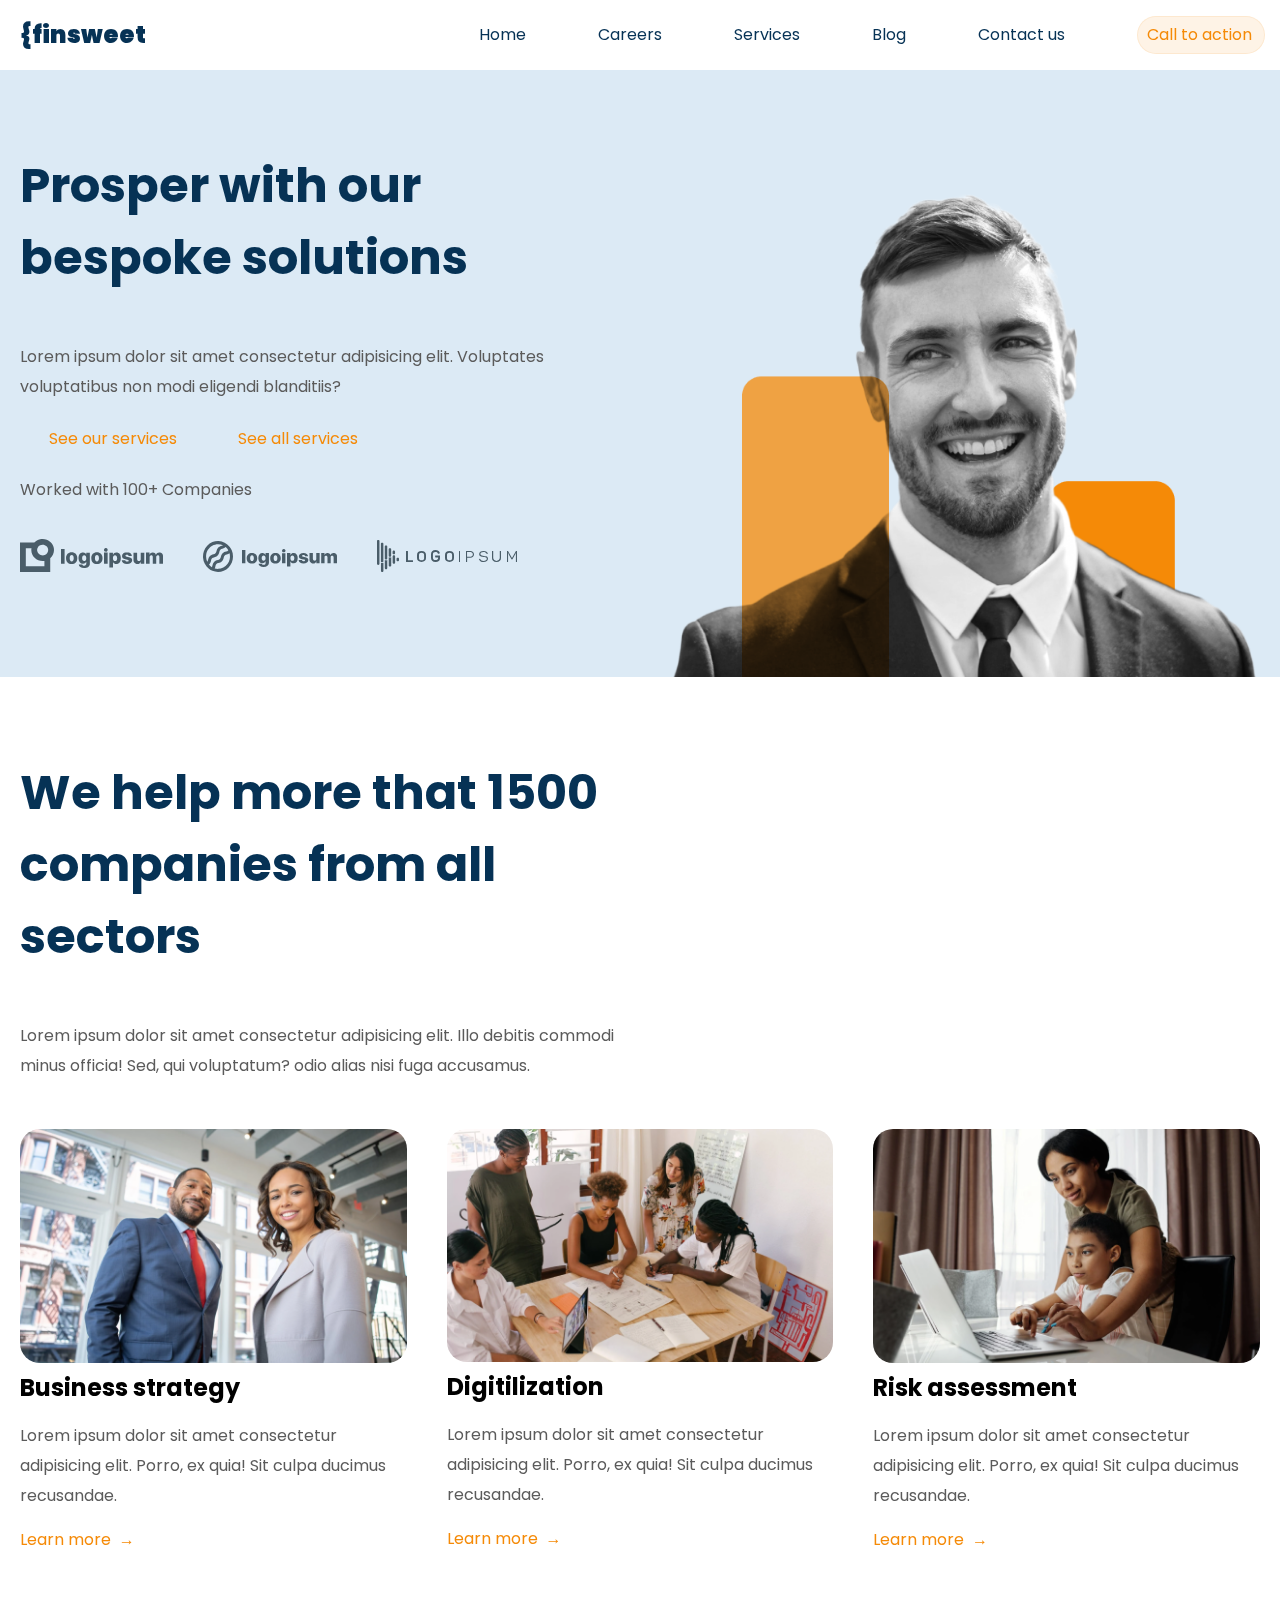
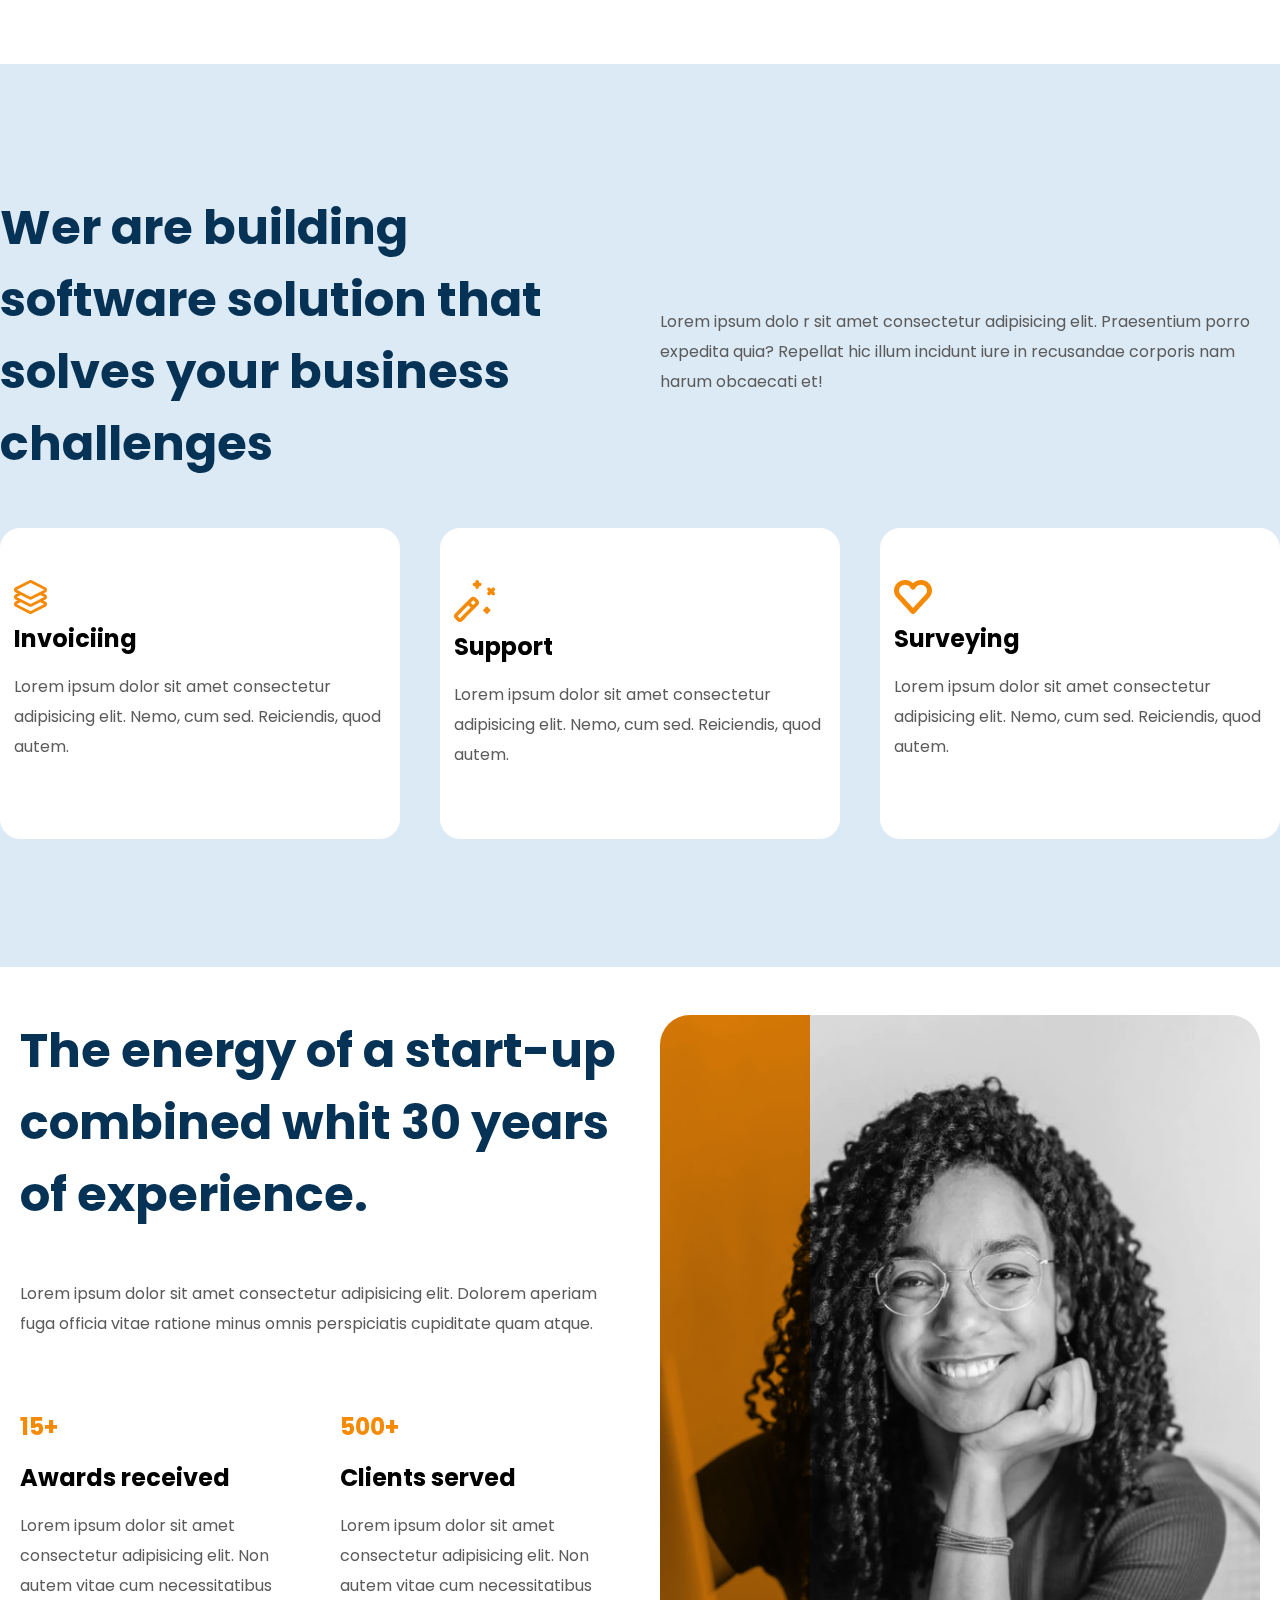
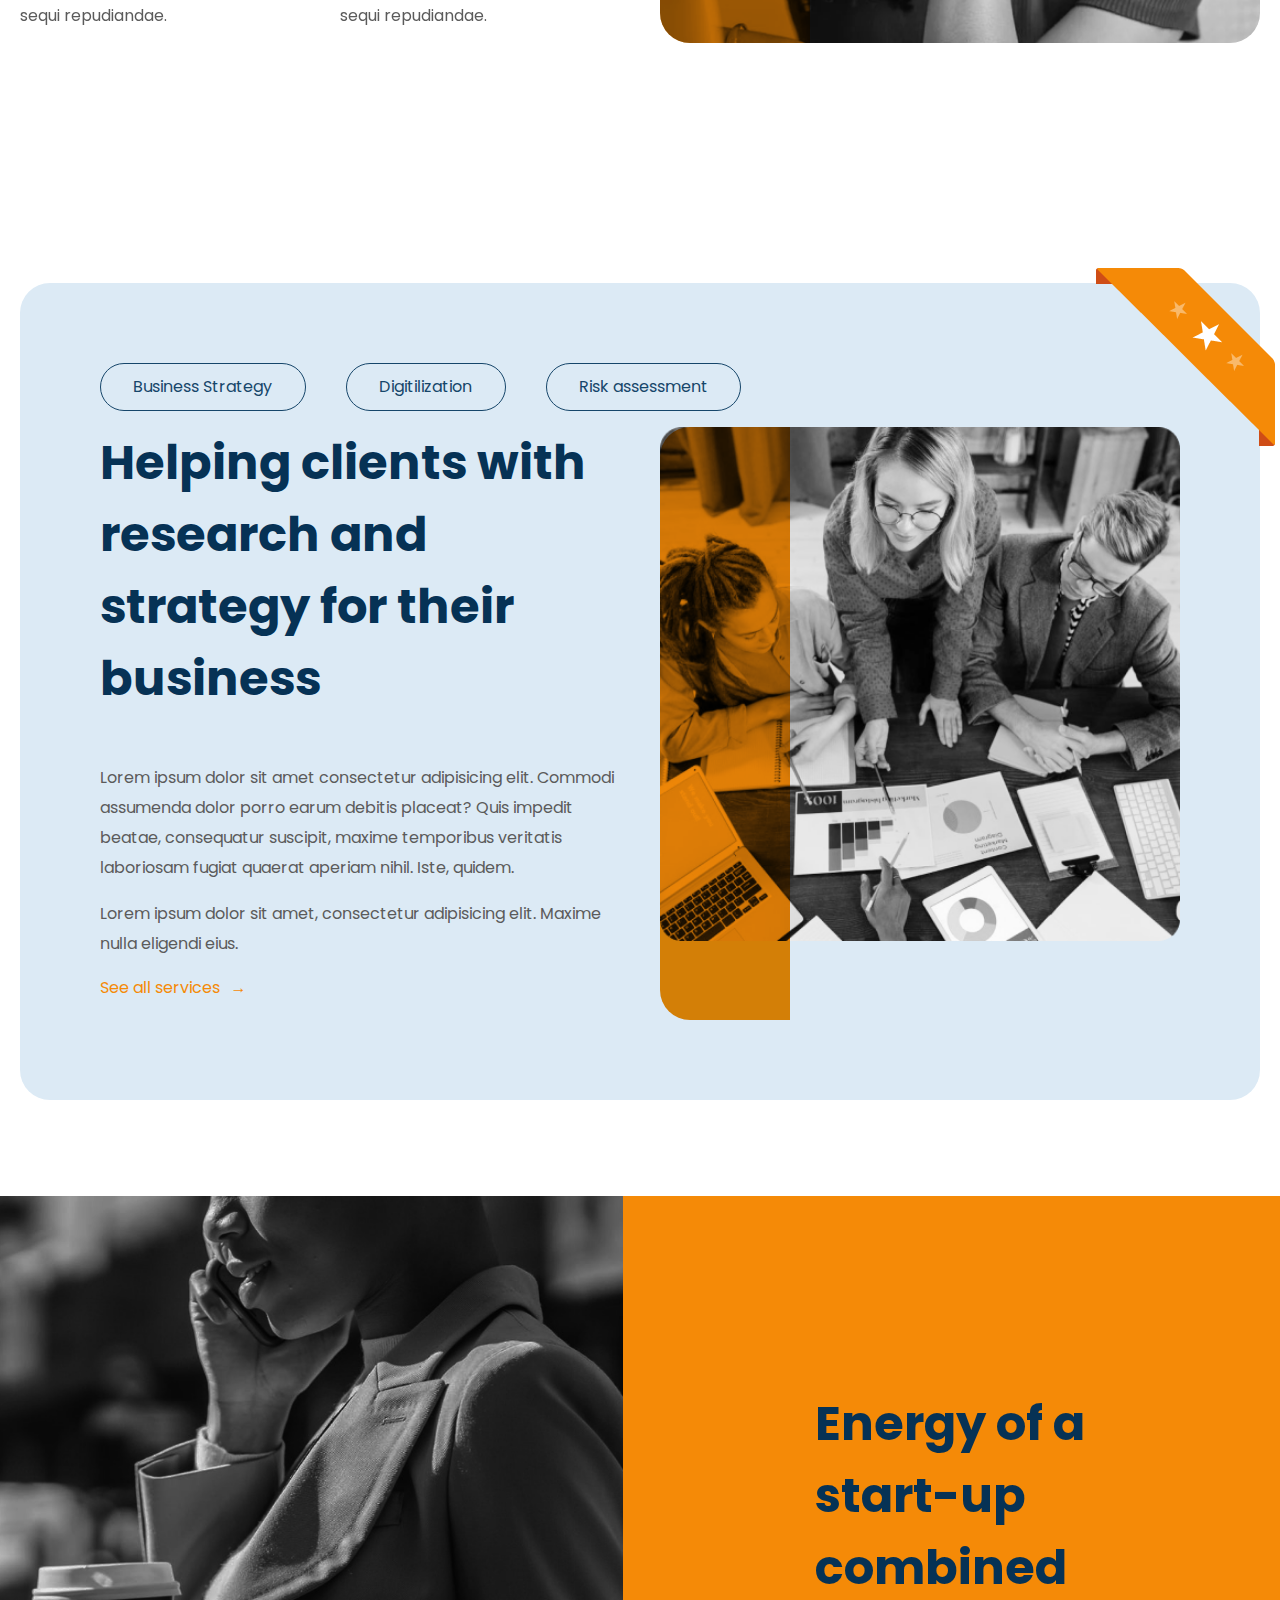
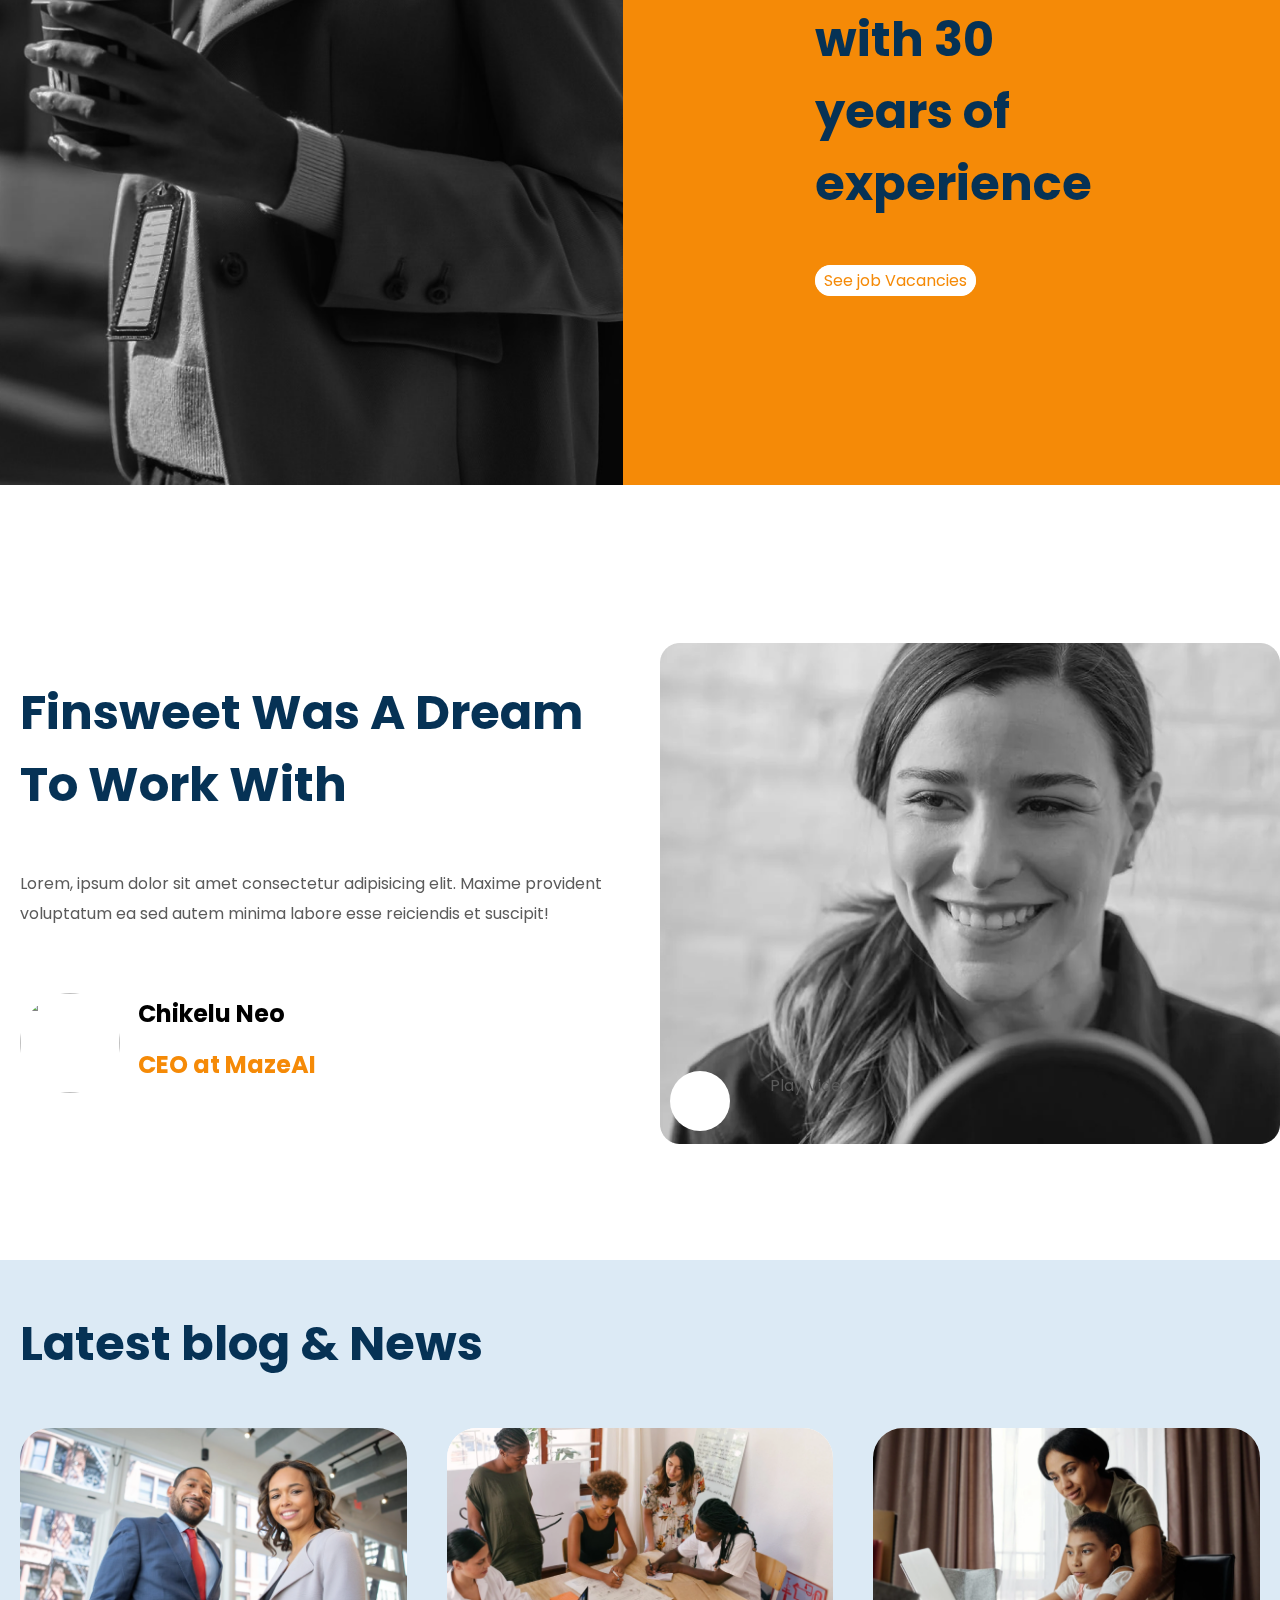
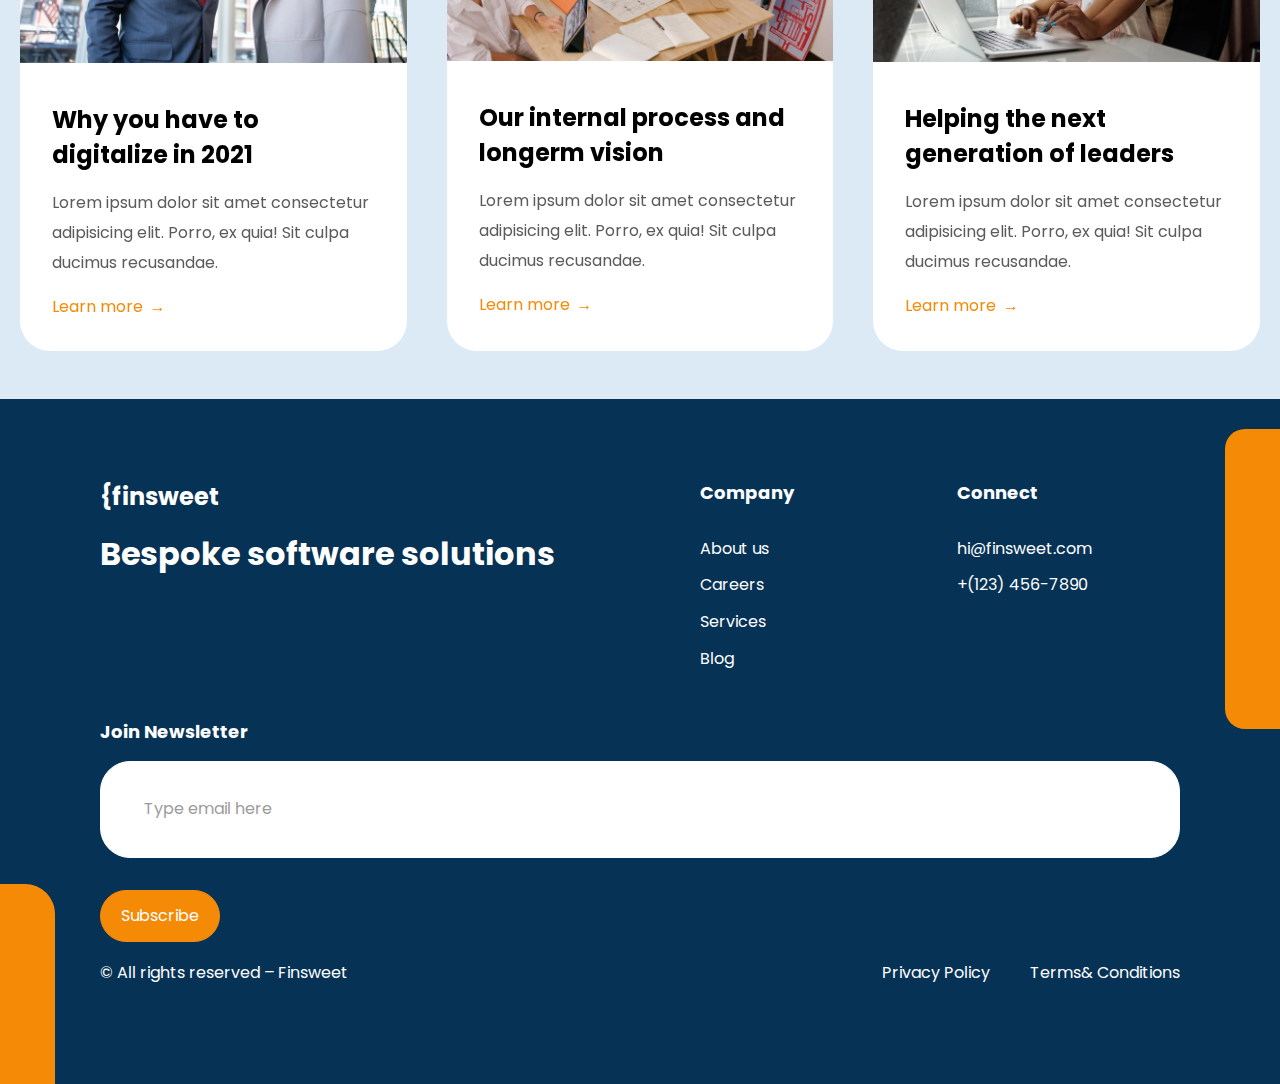
==== commit ada551cb: "path+" ====
--- a/index.html
+++ b/index.html
@@ -47,14 +47,14 @@
                     <div class="partners">
                         <p>Worked with 100+ Companies</p>
                         <div class="partner-logos">
-                            <img src="/images/haeder-logo-1.svg" alt="logo-1">
-                            <img src="/images/heder-logo-2.svg" alt="logo-2">
-                            <img src="/images/header-logo-3.svg" alt="logo-3">
+                            <img src="./images/haeder-logo-1.svg" alt="logo-1">
+                            <img src="./images/heder-logo-2.svg" alt="logo-2">
+                            <img src="./images/header-logo-3.svg" alt="logo-3">
                         </div>
                     </div>
                 </div>
                 <div class="face-content-right-img col-2">
-                    <img class="img-feature" src="/images/header-image.png" alt="header-image">
+                    <img class="img-feature" src="./images/header-image.png" alt="header-image">
                 </div>
             </div>
 
@@ -77,21 +77,21 @@
 
             <div class="second-part-items row">
                 <div class="col-3">
-                    <img src="images/post1.png" alt="post-1">
+                    <img src="./images/post1.png" alt="post-1">
                     <h3>Business strategy</h3>
                     <p>Lorem ipsum dolor sit amet consectetur adipisicing elit. Porro, ex quia! Sit culpa ducimus
                         recusandae.</p>
                     <a class="btn" href="#">Learn more</a>
                 </div>
                 <div class="col-3">
-                    <img src="/images/post-2.png" alt="post">
+                    <img src="./images/post-2.png" alt="post">
                     <h3>Digitilization</h3>
                     <p>Lorem ipsum dolor sit amet consectetur adipisicing elit. Porro, ex quia! Sit culpa ducimus
                         recusandae.</p>
                     <a class="btn" href="#">Learn more</a>
                 </div>
                 <div class="col-3">
-                    <img src="/images/post-3.png" alt="post-3">
+                    <img src="./images/post-3.png" alt="post-3">
                     <h3>Risk assessment</h3>
                     <p>Lorem ipsum dolor sit amet consectetur adipisicing elit. Porro, ex quia! Sit culpa ducimus
                         recusandae.</p>
@@ -116,19 +116,19 @@
             </div>
             <div class="third-part-items row">
                 <div class="third-box-border col-3">
-                    <img src="images/Icon-layer.png" alt="Icon-layer">
+                    <img src="./images/Icon-layer.png" alt="Icon-layer">
                     <h3>Invoiciing</h3>
                     <p>Lorem ipsum dolor sit amet consectetur adipisicing elit. Nemo, cum sed. Reiciendis, quod autem.
                     </p>
                 </div>
                 <div class="third-box-border col-3 ">
-                    <img src="images/Icon-wizard.png" alt="Icon-wizard">
+                    <img src="./images/Icon-wizard.png" alt="Icon-wizard">
                     <h3>Support</h3>
                     <p>Lorem ipsum dolor sit amet consectetur adipisicing elit. Nemo, cum sed. Reiciendis, quod autem.
                     </p>
                 </div>
                 <div class="third-box-border col-3">
-                    <img src="images/Icon-heart.png" alt="Icon-heart">
+                    <img src="./images/Icon-heart.png" alt="Icon-heart">
                     <h3>Surveying</h3>
                     <p>Lorem ipsum dolor sit amet consectetur adipisicing elit. Nemo, cum sed. Reiciendis, quod autem.
                     </p>
@@ -164,7 +164,7 @@
             </div>
             <div class="fourth-part-img col-2">
                 <div class="absolute">
-                    <img class="women" src="images/about-image.png" alt="women">
+                    <img class="women" src="./images/about-image.png" alt="women">
                 </div>
             </div>
         </div>
@@ -194,10 +194,10 @@
     
                     </div>
                     <div class="fifth-img col-2 absolute">
-                        <img class="fifth-team-img" src="/images/team.png" alt="team">
+                        <img class="fifth-team-img" src="./images/team.png" alt="team">
                     </div>
                     <div class="ribbon">
-                        <img src="/images/Ribbon.png" alt="ribbon">
+                        <img src="./images/Ribbon.png" alt="ribbon">
                     </div>
                 </div>
             </div>
@@ -220,26 +220,33 @@
     <section>
         <div class="container row">
             <div class="seventh-left col-2 center padding-2">
-
+                
                 <div class="seventh-text">
                     <h1>Finsweet Was A Dream To Work With</h1>
                     <p>Lorem, ipsum dolor sit amet consectetur adipisicing elit. Maxime provident voluptatum ea sed autem minima labore esse reiciendis et suscipit!</p>
-    
+                    
                 </div>
                 <div class="row nogap">
                     <div class="jgh">
                         <img class="img-part" src="https://visionarymarketing.com/wp-content/uploads/2022/02/art-nfts-auction-2021-esther-barend.jpg">
-                    </div>
-            
+                        
+                    </div>
+                    
                     <div class="txt">
                         <h3>Chikelu Neo</h3>
                         <h4>CEO at MazeAI</h4>
-
-                    </div>
-                </div>
-            </div>
-            <div class="right col-2">
-                <img src="/images/video-image.png" alt="video">
+                        
+                    </div>
+                </div>
+            </div>
+            <div class="right col-2 center">
+                <div class="tsug">
+                    <img class="video" src="./images/video-image.png" alt="video">
+                    <div class="video-text row a">
+                        <i class="fa-solid fa-play icon-play"></i>
+                        <p>Play Video</p>
+                    </div>
+                </div>
             </div>
         </div>
     </section>
@@ -252,7 +259,7 @@
                 </div>
                 <div class="eight row">
                     <div class="uni col-3">
-                        <img src="images/post1.png" alt="post-1">
+                        <img src="./images/post1.png" alt="post-1">
                         <div class="white">
                             <h3>Why you have to digitalize in 2021</h3>
                             <p>Lorem ipsum dolor sit amet consectetur adipisicing elit. Porro, ex quia! Sit culpa ducimus
@@ -262,7 +269,7 @@
                         </div>
                     </div>
                     <div class="uni col-3">
-                        <img src="/images/post-2.png" alt="post">
+                        <img src="./images/post-2.png" alt="post">
                         <div class="white">
                             <h3>Our internal process and longerm vision</h3>
                             <p>Lorem ipsum dolor sit amet consectetur adipisicing elit. Porro, ex quia! Sit culpa ducimus
@@ -271,7 +278,7 @@
                         </div>
                     </div>
                     <div class="uni col-3">
-                        <img src="/images/post-3.png" alt="post-3">
+                        <img src="./images/post-3.png" alt="post-3">
                         <div class="white">
 
                             <h3>Helping the next generation of leaders</h3>
--- a/css/style.css
+++ b/css/style.css
@@ -266,7 +266,7 @@
     padding: 12rem;
 }
 .sixth-left {
-    background-image: url(/images/experience-image.png);
+    background-image: url(../images/experience-image.png);
     background-size: cover;
 }
 .nogap{
@@ -503,4 +503,23 @@
 
 .line{
     line-height: 2.3rem;
+}
+.video{
+    position: relative;
+}
+.tsug {
+    position: relative;
+}
+.a {
+    position: absolute;
+    bottom: 20px;
+    left: 10px;
+
+}
+.icon-play{
+    color: #F58A07;
+    border: 1px;
+    padding: 30px 30px;
+    border-radius: 50%;
+    background-color: white;
 }